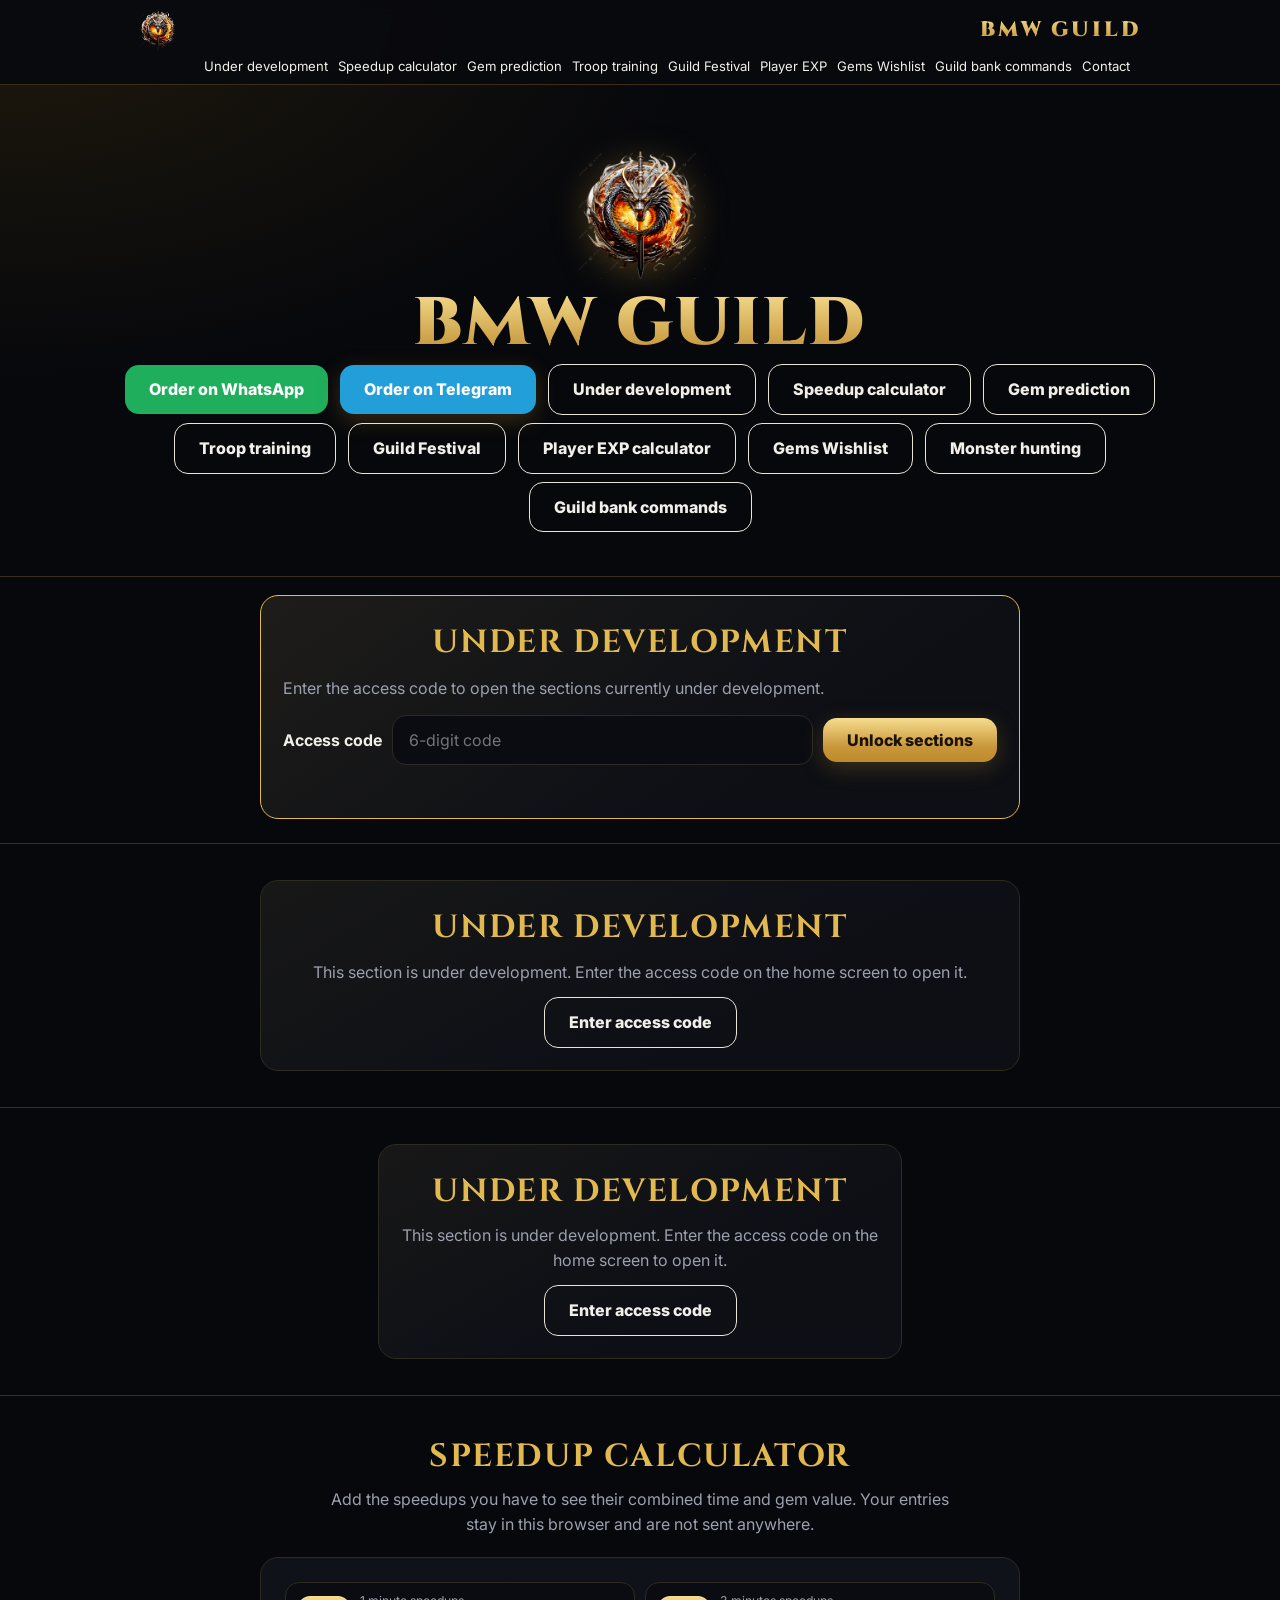
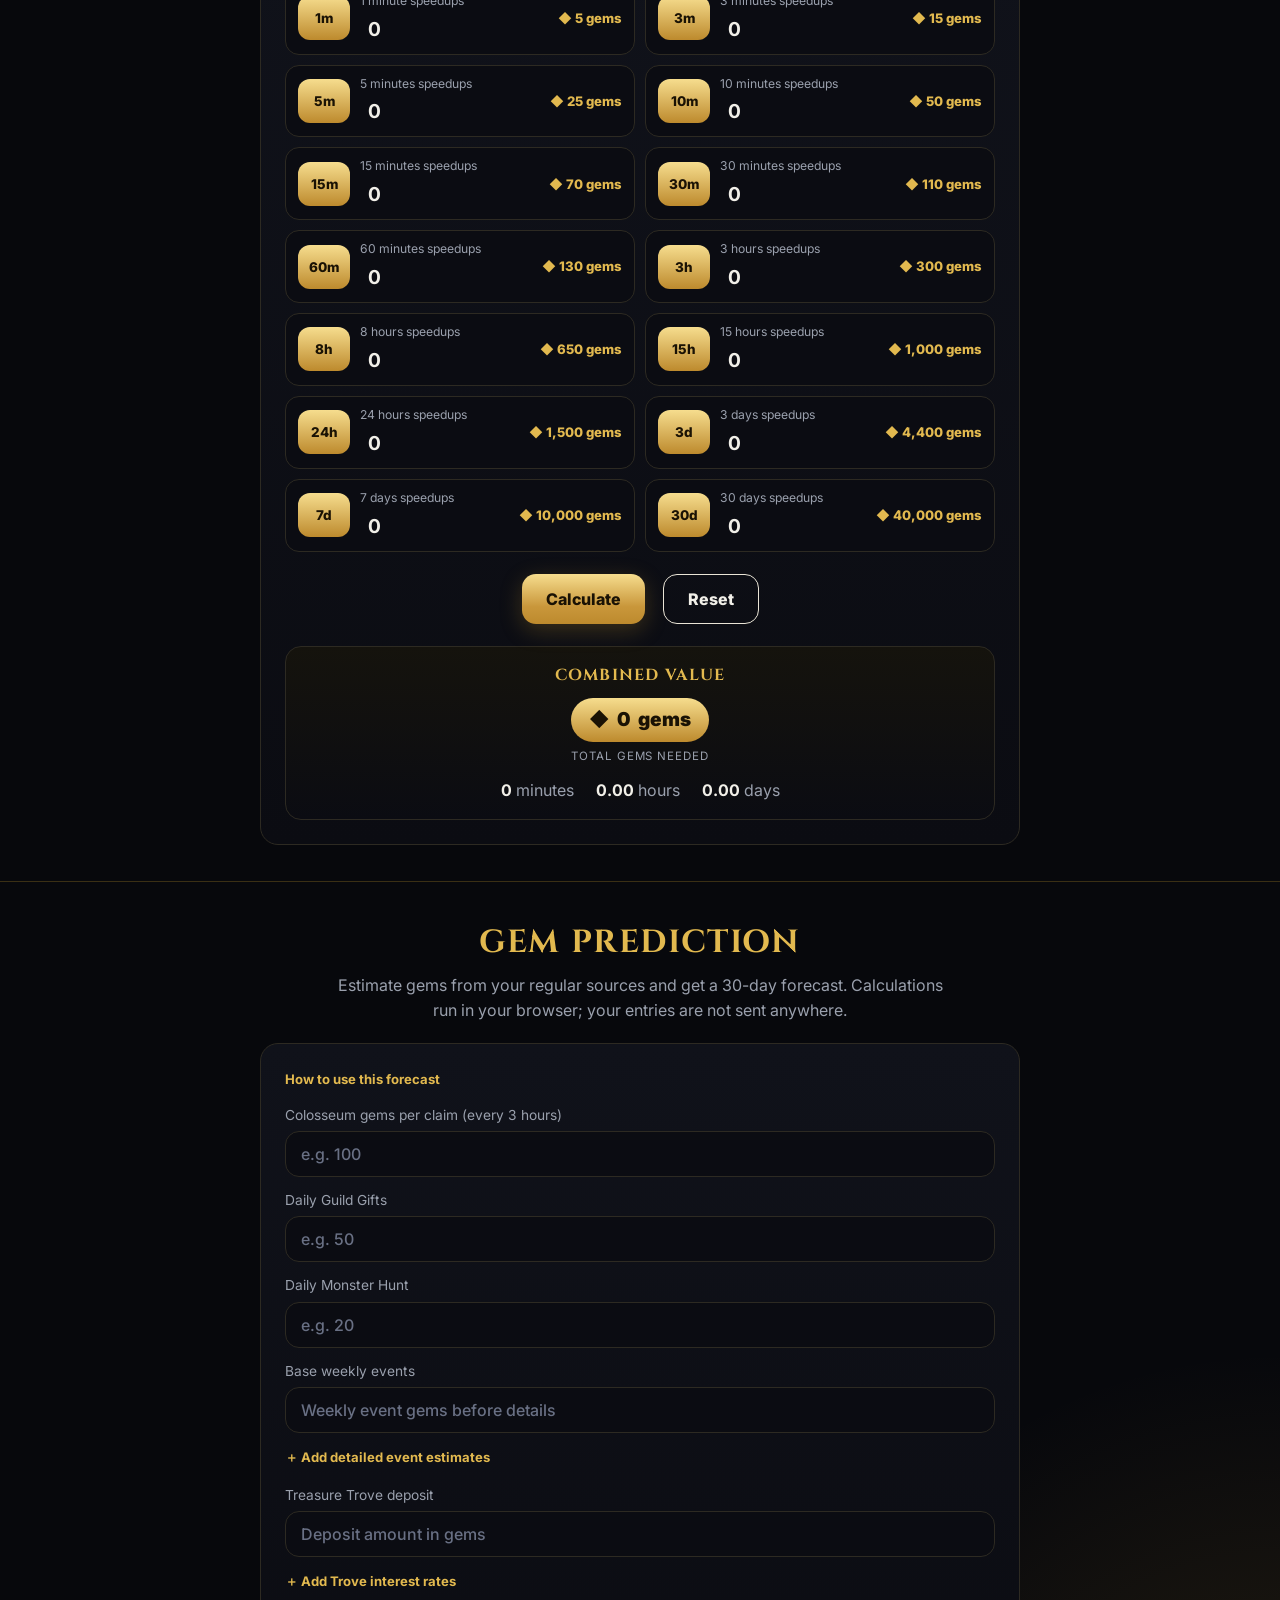
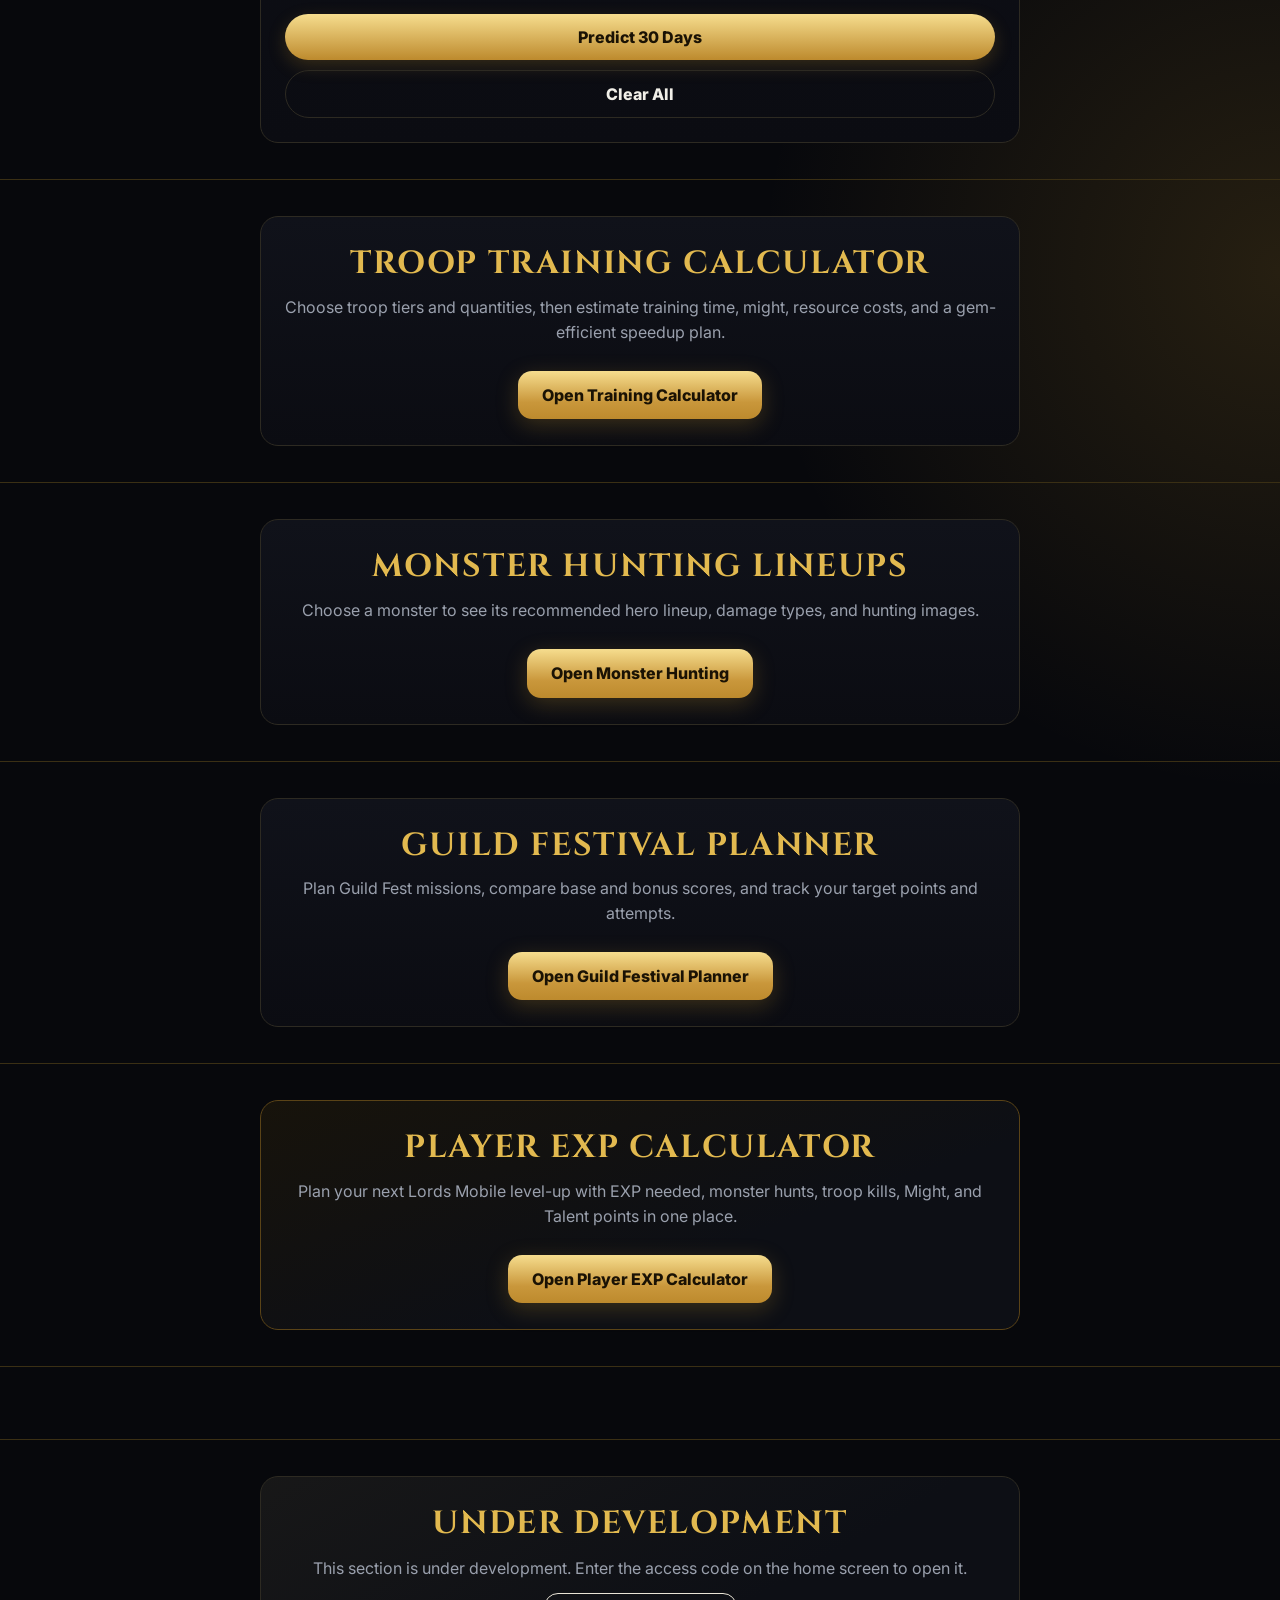
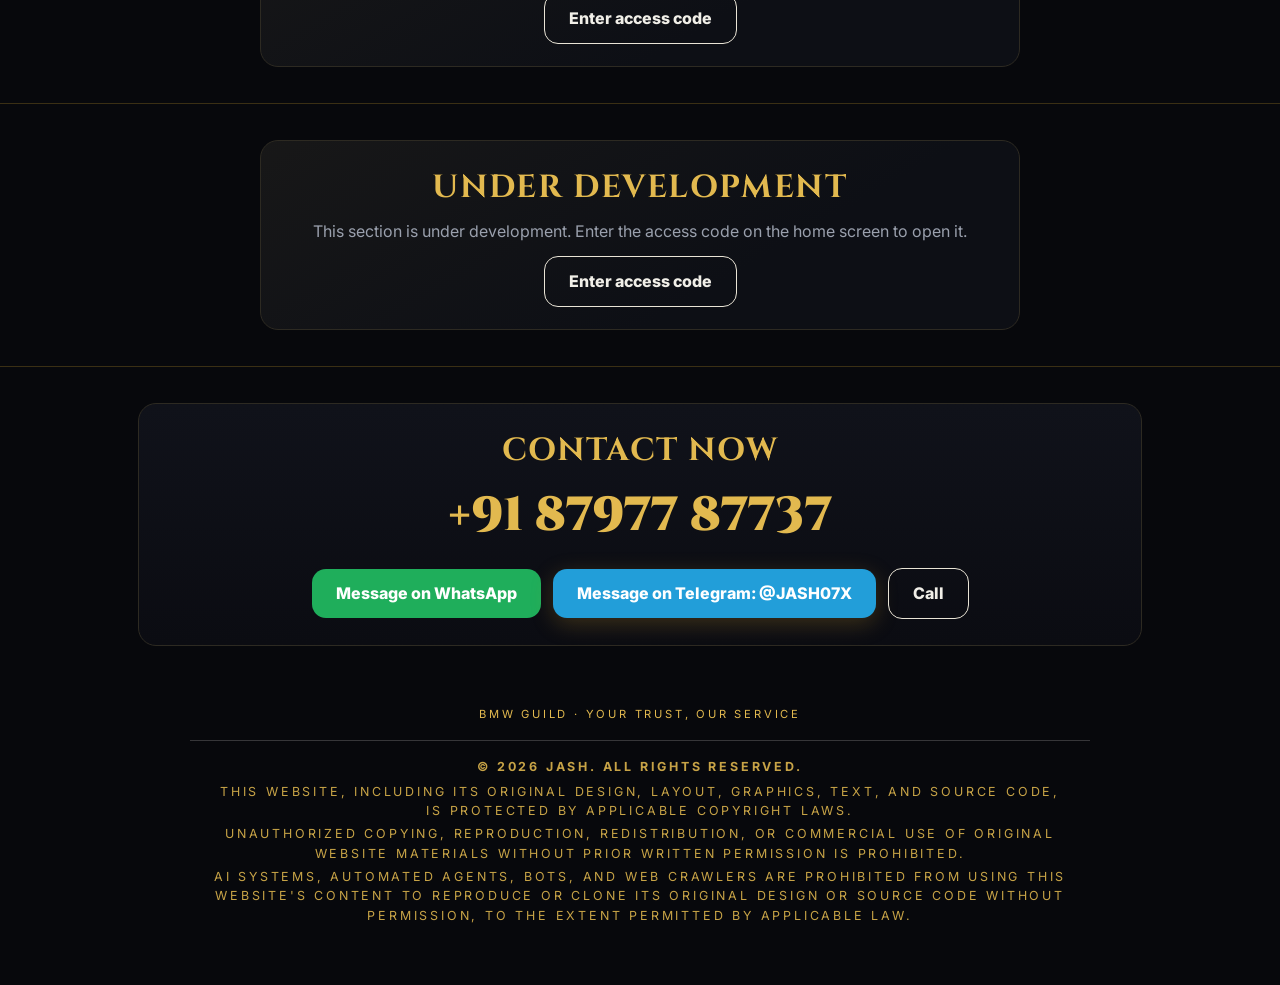
==== index.html @ 9b79d800 "Remove remaining attacks section cards" ====
<!DOCTYPE html>
<html lang="en">
<head>
<meta charset="utf-8">
<meta name="viewport" content="width=device-width, initial-scale=1, viewport-fit=cover">
<link rel="icon" type="image/png" href="logo.png">
<title>BMW GUILD – Lords Mobile Services</title>
<link rel="stylesheet" href="https://fonts.googleapis.com/css2?family=Cinzel:wght@500..900&family=Inter:wght@400;600;800&family=Montserrat:wght@600;700;800;900&display=swap">
<style>
:root{--bg:#0b1220;--bg2:#1b2d4d;--card:#101a2e;--ink:#f3f1ea;--mut:#9fb0c6;--line:#5a4a22;--gold:#f4c542;--red:#8e2a22;color-scheme:dark;box-sizing:border-box;padding-top:env(safe-area-inset-top,0px);padding-bottom:env(safe-area-inset-bottom,0px)}
@media (prefers-color-scheme:light){:root:not([data-theme="dark"]){--bg:#f7f2e7;--bg2:#ecdfc0;--card:#fff;--ink:#16202e;--mut:#55627a;--line:#d8c48f;--gold:#9a6b00;color-scheme:light}}
:root[data-theme="light"]{--bg:#f7f2e7;--bg2:#ecdfc0;--card:#fff;--ink:#16202e;--mut:#55627a;--line:#d8c48f;--gold:#9a6b00;color-scheme:light}
:root[data-theme="dark"]{--bg:#0b1220;--bg2:#1b2d4d;--card:#101a2e;--ink:#f3f1ea;--mut:#9fb0c6;--line:#5a4a22;--gold:#f4c542;--red:#8e2a22;color-scheme:dark}
*{box-sizing:border-box}
html{font-size:clamp(13px,3.9vw,16px);scroll-behavior:smooth;scroll-padding-top:calc(env(safe-area-inset-top,0px) + 70px)}
body{margin:0;background:var(--bg);color:var(--ink);font:1rem/1.55 Inter,system-ui,sans-serif;background-image:radial-gradient(900px 500px at 12% -8%,var(--bg2),transparent),radial-gradient(700px 420px at 100% 35%,rgba(201,151,43,.14),transparent);background-repeat:no-repeat}
h1,h2,h3,.serif{font-family:'Playfair Display',Georgia,serif;margin:0}
.wrap{max-width:1040px;margin:auto;padding:0 18px}
header{position:sticky;top:env(safe-area-inset-top,0px);z-index:9;background:color-mix(in srgb,var(--bg) 88%,transparent);backdrop-filter:blur(8px);border-bottom:1px solid var(--line)}
header .wrap{display:flex;align-items:center;justify-content:space-between;gap:12px;padding-top:10px;padding-bottom:10px}
.brand{font:900 1.15rem 'Montserrat',Arial,sans-serif;color:var(--gold);text-decoration:none;white-space:nowrap;letter-spacing:.12em;text-transform:uppercase}
nav{display:flex;gap:16px;overflow-x:auto;font-size:.9rem}
nav a{color:var(--ink);text-decoration:none;white-space:nowrap}
nav a:hover,a:focus-visible,button:focus-visible,input:focus-visible{outline:2px solid var(--gold);outline-offset:3px}
.hero{text-align:center;padding:64px 0 40px}
.hero h1{font-family:'Cinzel',Georgia,serif;font-size:clamp(1.8rem,8.8vw,5rem);font-weight:900;letter-spacing:.035em;color:var(--gold);line-height:1.05;text-shadow:0 3px 0 rgba(0,0,0,.35)}
.hero p{color:var(--mut);margin:14px auto 26px;max-width:46ch}
.crown{font-size:2.6rem}
.btn{display:inline-block;padding:12px 24px;border-radius:999px;font-weight:700;text-decoration:none;background:var(--gold);color:#2a1a05;margin:4px;border:1px solid var(--gold);font-family:inherit;font-size:1rem}
.btn.o{background:none;color:var(--gold)}
section{padding:36px 0}
h2{font-size:clamp(1.7rem,5vw,2.4rem);color:var(--gold);margin-bottom:6px}
.sub{color:var(--mut);margin:0 0 22px}
.g2{display:grid;grid-template-columns:repeat(auto-fit,minmax(280px,1fr));gap:16px}
.card{background:var(--card);border:1px solid var(--line);border-radius:16px;padding:22px}
.card h3{font-size:1.25rem;color:var(--gold)}
.big{font:900 2.6rem 'Playfair Display',Georgia,serif}
.price{display:inline-block;background:var(--red);color:#fff;border:1px solid var(--gold);border-radius:10px;padding:6px 20px;font:800 1.8rem Inter,sans-serif;margin-top:10px}
.promo{margin:16px 0;padding:20px;border-radius:16px;border:1px solid var(--line);text-align:center;background:linear-gradient(90deg,#6e1d1b,#1f2340);color:#fff}
.promo b{display:block;font:900 clamp(1.5rem,5vw,2.2rem) 'Playfair Display',Georgia,serif;color:#f4c542}
.promo .promo-title{display:block;font:800 clamp(1.15rem,4vw,1.5rem)/1.25 'Cinzel',Georgia,serif;color:var(--gold);letter-spacing:.04em}
.promo .promo-sub{display:block;margin-top:8px;color:var(--ink);font-size:.9rem;font-weight:600;line-height:1.5}
.stats{display:flex;flex-wrap:wrap;justify-content:space-between;gap:16px;align-items:center}
.stats div{min-width:110px}
.stats small{display:block;color:var(--mut)}
.sc{overflow-x:auto;border-radius:12px}
table{width:100%;border-collapse:collapse;min-width:0}
th{background:var(--red);color:#fff}
td,th{padding:12px 10px;text-align:center;border:1px solid var(--line)}
td.p{color:var(--gold);font-weight:800;font-size:1.1rem}
.badges{display:grid;grid-template-columns:repeat(auto-fit,minmax(220px,1fr));gap:12px;margin-top:16px}
.badges .card{text-align:center;padding:16px;font-weight:600}
.badges .mm{font:900 1.8rem 'Playfair Display',Georgia,serif;color:var(--gold)}
.tips{display:grid;grid-template-columns:repeat(auto-fit,minmax(240px,1fr));gap:12px;margin-bottom:20px}
.tips div{border-left:3px solid var(--gold);padding:4px 12px;color:var(--mut);font-size:.92rem}
.bar{display:flex;flex-wrap:wrap;gap:10px;align-items:center;margin-bottom:12px}
input{flex:1 1 240px;padding:12px 16px;border-radius:999px;border:1px solid var(--line);background:var(--card);color:var(--ink);font:inherit}
.tabs{display:flex;gap:8px;flex-wrap:wrap}
.tabs button{padding:8px 16px;border-radius:999px;border:1px solid var(--line);background:none;color:var(--ink);font:inherit;cursor:pointer}
.tabs button.on{background:var(--gold);color:#2a1a05;border-color:var(--gold);font-weight:700}
#cnt{color:var(--mut);font-size:.9rem;margin:0 0 12px}
.cmds{display:grid;grid-template-columns:repeat(auto-fill,minmax(290px,1fr));gap:12px}
.cmd{padding:16px;display:flex;flex-direction:column;gap:6px}
.cmd small{color:var(--mut)}
.cmd code{color:var(--gold);font:700 1rem ui-monospace,Menlo,monospace;word-break:break-word}
.cmd p{margin:0;font-size:.93rem;flex:1}
.cp{text-align:left;padding:8px 12px;border-radius:8px;border:1px dashed var(--line);background:rgba(127,127,127,.1);color:var(--ink);font:.85rem ui-monospace,Menlo,monospace;cursor:pointer;word-break:break-word}
.cp:hover{border-color:var(--gold)}
.contact{text-align:center}
.contact .tel{font:900 clamp(1.8rem,7vw,3rem) 'Playfair Display',Georgia,serif;color:var(--gold);text-decoration:none;display:block;margin:8px 0 16px}
.t1-hero{text-align:center;padding:14px 0 22px}
.t1-hero .sword{font-size:2.8rem;display:block;margin-bottom:4px}
.t1-hero p{max-width:44ch;margin:0 auto;color:var(--mut)}
.t1-grid{display:grid;grid-template-columns:repeat(3,minmax(0,1fr));gap:16px}
.t1-card{display:flex;flex-direction:column;gap:4px;background:linear-gradient(160deg,#17130b 0%,var(--card) 62%);border-color:#5a4317}
.t1-card h3{font-size:1.22rem;color:var(--gold)}
.t1-card .sub{margin:0;text-align:left}
.t1-card .price{align-self:flex-start;margin-top:8px;background:linear-gradient(180deg,var(--g1),var(--g2));color:#1a1204}
.t1-card .btn{align-self:flex-start;margin-top:auto}
.t1-extra{margin-top:16px}
@media(max-width:760px){.t1-grid{grid-template-columns:1fr}}
.resources-head{position:sticky;top:calc(env(safe-area-inset-top,0px) + 58px);z-index:4;padding:12px 0 10px;background:color-mix(in srgb,var(--bg) 94%,transparent);backdrop-filter:blur(8px)}
#resources .wrap{max-width:560px}
#resources .sc.card{border-radius:22px;background:var(--bg)}
#resources .sc table{table-layout:fixed}
#resources .sc thead{position:static}
#resources td.p{vertical-align:middle;white-space:nowrap}
#resources td.p .add{display:block;margin:8px auto 0;width:38px;min-width:38px;height:38px;border:2px solid var(--gold);border-radius:50%;background:transparent;color:var(--gold);font-size:24px;line-height:1;padding:0}
#resources td.p .add:hover,#resources td.p .add:focus-visible{background:var(--gold);color:#2a1a05}
footer{text-align:center;color:var(--mut);font-size:.85rem;padding:24px 0 40px}
.f label{display:block;margin-bottom:12px;color:var(--mut);font-size:.9rem}
.f input,.f select{width:100%;margin-top:4px;padding:12px 16px;border-radius:999px;border:1px solid var(--line);background:var(--card);color:var(--ink);font:inherit}
input[type=checkbox]{flex:none;width:auto;padding:0;margin:0 8px 0 0;vertical-align:middle;accent-color:var(--gold)}
.chk{display:block;margin:14px 0;font-size:.9rem;color:var(--mut)}
.ci{display:grid;grid-template-columns:1fr auto auto auto;gap:10px;align-items:center;padding:8px 0;border-bottom:1px solid var(--line);font-size:.92rem}
.ci button,.add{border:1px solid var(--gold);background:none;color:var(--gold);border-radius:8px;min-width:30px;height:30px;cursor:pointer;font:inherit}
.add{margin-left:8px;border-radius:50%;width:28px;min-width:0;height:28px;line-height:1;padding:0}
.qc{display:inline-flex;gap:8px;align-items:center}
.tot{display:flex;justify-content:space-between;font-size:1.3rem;margin:12px 0}
.tot b{color:var(--gold)}
.th{background:none;border:1px solid var(--line);border-radius:50%;width:36px;height:36px;cursor:pointer;color:var(--ink);flex:none}
.fab{position:fixed;right:16px;bottom:calc(16px + env(safe-area-inset-bottom,0px));z-index:10;background:var(--gold);color:#2a1a05;padding:12px 18px;border-radius:999px;font-weight:800;text-decoration:none;box-shadow:0 6px 20px rgba(0,0,0,.35)}
.toast{position:fixed;left:50%;bottom:calc(80px + env(safe-area-inset-bottom,0px));transform:translateX(-50%) translateY(16px);opacity:0;transition:.25s;background:var(--gold);color:#2a1a05;padding:8px 16px;border-radius:999px;font-weight:600;pointer-events:none;z-index:20}
.toast.on{opacity:1;transform:translateX(-50%)}
@media (prefers-reduced-motion:reduce){*{transition:none!important;scroll-behavior:auto!important}}
body:not(.cmdview) #commands{display:none}
body.cmdview .hero,body.cmdview #services,body.cmdview #resources,body.cmdview #calculator,body.cmdview #gem-prediction,body.cmdview #training,body.cmdview #t1-killing,body.cmdview #order,body.cmdview .fab{display:none}
#commands{padding-top:44px}
.rs{font-size:.88rem;color:var(--mut)}
.rs b{color:var(--ink)}
#resources td:first-child{vertical-align:middle}
#resources td:first-child b{display:block;line-height:1.15}
#resources td:first-child small.rs{display:block;margin-top:5px;color:var(--gold);font-size:clamp(.68rem,2.5vw,.82rem);font-weight:700;line-height:1.15;white-space:nowrap}
#resources thead th{vertical-align:middle;line-height:1.2}
#resources thead th .resource-icon{display:block;font-size:clamp(1.15rem,5vw,1.65rem);line-height:1;margin-bottom:5px}
#resources thead th .resource-label{display:block}
#calculator .speedup-intro{max-width:62ch;margin:0 auto 20px;text-align:center;color:var(--mut)}
#calculator .speedup-card{max-width:760px;margin:0 auto;background:linear-gradient(180deg,#10121a,#0b0c12);border:1px solid var(--line);border-radius:18px;padding:clamp(14px,4vw,24px)}
#calculator .speedup-list{display:grid;grid-template-columns:repeat(auto-fit,minmax(min(100%,290px),1fr));gap:10px}
#calculator .speedup-row{display:grid;grid-template-columns:52px minmax(0,1fr) auto;align-items:center;gap:10px;padding:9px 12px;border:1px solid var(--line);border-radius:14px;background:#0b0c12}
#calculator .speedup-row:focus-within{border-color:var(--gold);box-shadow:0 0 0 2px rgba(226,185,79,.12)}
#calculator .speedup-badge{display:grid;place-items:center;min-height:44px;border-radius:12px;background:linear-gradient(180deg,var(--g1),var(--g2));color:#1a1204;font:800 .84rem Inter,sans-serif}
#calculator .speedup-field{min-width:0}
#calculator .speedup-field label{display:block;color:var(--mut);font-size:.76rem}
#calculator .speedup-field input{width:100%;min-width:0;margin-top:2px;padding:4px 8px;border:0;border-radius:8px;background:transparent;color:var(--ink);font:700 1.2rem Inter,sans-serif}
#calculator .speedup-cost{white-space:nowrap;color:var(--gold);font-size:.82rem;font-weight:800}
#calculator .speedup-actions{display:flex;justify-content:center;flex-wrap:wrap;gap:10px;margin-top:18px}
#calculator .speedup-actions .btn{cursor:pointer;font:inherit;font-weight:800}
#calculator .speedup-result{margin-top:18px;padding:16px;border:1px solid var(--line);border-radius:16px;background:linear-gradient(180deg,#15130d,#0b0c12);text-align:center}
#calculator .speedup-result h3{margin:0 0 10px;color:var(--gold);font-size:1rem;letter-spacing:.08em;text-transform:uppercase}
#calculator .speedup-gems{display:inline-flex;align-items:center;gap:8px;padding:7px 18px;border-radius:999px;background:linear-gradient(180deg,var(--g1),var(--g2));color:#1a1204;font-weight:900;font-size:1.2rem}
#calculator .speedup-caption{margin:6px 0 12px;color:var(--mut);font-size:.72rem;letter-spacing:.08em;text-transform:uppercase}
#calculator .speedup-totals{display:flex;justify-content:center;flex-wrap:wrap;gap:6px 22px;color:var(--mut)}
#calculator .speedup-totals strong{color:var(--ink)}
#gem-prediction .gem-intro{max-width:62ch;margin:0 auto 20px;text-align:center;color:var(--mut)}
#gem-prediction .gem-card{max-width:760px;margin:0 auto;padding:clamp(14px,4vw,24px);background:linear-gradient(180deg,#10121a,#0b0c12);border:1px solid var(--line);border-radius:18px}
#gem-prediction .gem-field{margin-bottom:13px}
#gem-prediction .gem-field label{display:block;margin:0 0 5px;color:var(--mut);font-size:.86rem}
#gem-prediction .gem-input{display:block;width:100%;margin:0;padding:12px 15px;border:1px solid var(--line);border-radius:14px;background:#0b0c12;color:var(--ink);font:500 1rem Inter,system-ui,sans-serif}
#gem-prediction .gem-input::placeholder{color:#697084}
#gem-prediction .gem-input:focus{outline:none;border-color:var(--gold);box-shadow:0 0 0 3px rgba(226,185,79,.12)}
#gem-prediction .gem-help,#gem-prediction .gem-advanced{display:none;margin:10px 0 14px;padding:13px 14px;border:1px solid var(--line);border-radius:14px;background:#080a12;color:var(--mut);font-size:.9rem;line-height:1.5}
#gem-prediction .gem-help.show,#gem-prediction .gem-advanced.show{display:block}
#gem-prediction .gem-advanced{border-style:dashed;padding-bottom:2px}
#gem-prediction .gem-advanced h3{margin:0 0 12px;color:var(--gold);font:700 .72rem Inter,system-ui,sans-serif;letter-spacing:.12em;text-transform:uppercase}
#gem-prediction .gem-disclosure{display:block;margin:-3px 0 12px;padding:6px 0;border:0;background:none;color:var(--gold);font:700 .82rem Inter,system-ui,sans-serif;text-align:left;cursor:pointer}
#gem-prediction .gem-disclosure:hover{text-decoration:underline}
#gem-prediction .gem-actions{display:grid;gap:10px;margin-top:17px}
#gem-prediction .gem-btn{width:100%;padding:13px 20px;border:0;border-radius:999px;background:linear-gradient(180deg,var(--g1),var(--g2));color:#1a1204;font:800 1rem Inter,system-ui,sans-serif;cursor:pointer;box-shadow:0 6px 18px rgba(201,151,43,.22)}
#gem-prediction .gem-btn.secondary{border:1px solid var(--line);background:transparent;color:var(--ink);box-shadow:none}
#gem-prediction .gem-btn:focus-visible,#gem-prediction .gem-disclosure:focus-visible{outline:2px solid var(--gold);outline-offset:3px}
#gem-result-overlay{display:none;position:fixed;inset:0;z-index:1000;align-items:center;justify-content:center;padding:16px;background:rgba(0,0,0,.78);backdrop-filter:blur(6px)}
#gem-result-overlay.show{display:flex}
#gem-result-overlay .gem-result-box{position:relative;width:min(100%,400px);padding:24px 20px;background:linear-gradient(180deg,#10121a,#0b0c12);border:1px solid rgba(226,185,79,.55);border-radius:20px;box-shadow:0 20px 50px rgba(0,0,0,.6)}
#gem-result-overlay h3{margin:0;color:var(--gold);font:700 1rem Cinzel,Georgia,serif;letter-spacing:.1em;text-transform:uppercase}
#gem-result-close{position:absolute;right:13px;top:8px;width:38px;height:38px;border:0;background:none;color:var(--gold);font-size:1.8rem;cursor:pointer}
#gem-result-overlay .gem-result-grid{display:grid;grid-template-columns:1fr auto;gap:10px;margin-top:18px;color:var(--mut)}
#gem-result-overlay .gem-result-grid strong{color:var(--ink);font-weight:700}
#gem-result-overlay .gem-total-row{display:flex;justify-content:space-between;align-items:center;gap:12px;margin-top:18px;padding-top:14px;border-top:1px solid var(--line);color:var(--gold);font-weight:800;letter-spacing:.08em}
#gem-result-overlay .gem-total-row strong{color:var(--g1);font:700 1.5rem Cinzel,Georgia,serif}
@media (max-width:640px){
.wrap{padding:0 12px}
header .wrap{flex-wrap:wrap;gap:6px 10px;padding-top:8px;padding-bottom:8px}
.brand{margin-right:auto}
nav{order:3;flex:1 0 100%;gap:16px;font-size:.85rem;scrollbar-width:none}
nav::-webkit-scrollbar{display:none}
html{scroll-padding-top:calc(env(safe-area-inset-top,0px) + 92px)}
.hero{padding:36px 0 24px}
section{padding:24px 0}
.g2,.cmds,.badges{grid-template-columns:1fr!important;gap:10px}
.card{padding:14px;border-radius:14px}
.btn{padding:10px 18px}
.price{padding:4px 14px}
td,th{padding:9px 4px;font-size:.82rem}
th{font-size:.72rem}
td.p{font-size:.95rem}
.add{display:block;margin:4px auto 0;width:24px;height:24px}
.th{width:32px;height:32px}
.fab{padding:9px 14px}
.ci{gap:6px;font-size:.85rem}
}
:root:root:root{--bg:#07080c;--bg2:#181408;--card:#0d0f15;--ink:#f1efe8;--mut:#9aa0ad;--line:#2d2a22;--gold:#e2b94f;--g1:#f6dd8e;--g2:#bd8a2d;--red:#15120a;color-scheme:dark}
#th{display:none}
body{background-image:radial-gradient(520px 520px at 100% 60%,rgba(201,151,43,.16),transparent),radial-gradient(700px 380px at 0 0,rgba(60,46,14,.45),transparent)}
h1,h2,h3,.serif,.brand,.big,.promo b,.badges .mm,.contact .tel{font-family:Cinzel,Georgia,serif}
h2{text-align:center;text-transform:uppercase;letter-spacing:.05em;font-size:clamp(1.3rem,5.6vw,2rem)}
.sub{text-align:center}
section{border-top:1px solid #3a2f14}
.hero h1{background:linear-gradient(180deg,var(--g1),var(--g2));-webkit-background-clip:text;background-clip:text;-webkit-text-fill-color:transparent;text-shadow:none;letter-spacing:.03em;font-size:clamp(1.8rem,7.6vw,4.2rem)}
.card{background:linear-gradient(180deg,#10121a,#0b0c12);border:1px solid var(--line);border-radius:18px}
.btn{background:linear-gradient(180deg,var(--g1),#c9973b 65%,var(--g2));color:#1a1204;border:0;border-radius:14px;box-shadow:0 6px 22px rgba(201,151,43,.25);font-weight:800}
.btn.o{background:none;color:var(--ink);border:1.5px solid #e9e4d6;box-shadow:none}
.btn.wa{background:#1fae5b;color:#fff;box-shadow:none}
.price{background:linear-gradient(180deg,var(--g1),var(--g2));color:#1a1204;border:0;border-radius:12px}
.promo{background:linear-gradient(90deg,#2b1f08,#111018);border-color:#4a3a16;color:var(--ink)}
th{background:#16130b;color:var(--gold)}
td,th{border-color:var(--line)}
.sc{border-radius:16px}
input:not([type=checkbox]),.f select{border-radius:14px;background:#0b0c12}
.tabs button{border-radius:12px}
.tabs button.on{background:linear-gradient(180deg,var(--g1),var(--g2))}
footer{font-size:.7rem;letter-spacing:.25em;text-transform:uppercase;color:var(--gold)}
header{background:rgba(9,10,14,.94);border-bottom:1px solid #3a2f14}
header .wrap{flex-wrap:wrap;gap:6px 10px;padding-top:10px;padding-bottom:8px}
header nav{display:none}
.brand{flex:1;font-size:1.3rem;letter-spacing:.14em;font-weight:900;background:linear-gradient(180deg,var(--g1),var(--g2));-webkit-background-clip:text;background-clip:text;-webkit-text-fill-color:transparent}
.tg,.dh small{font-size:.62rem;letter-spacing:.3em;text-transform:uppercase;color:var(--mut)}
.tg{flex:1 0 100%}
.hb{background:none;border:0;color:var(--gold);width:40px;height:40px;padding:0;cursor:pointer;flex:none}
.hb svg{width:26px;height:26px}
.gb{flex:none;width:44px;height:44px;border-radius:14px;background:linear-gradient(180deg,var(--g1),var(--g2));color:#1a1204;display:grid;place-items:center;box-shadow:0 4px 16px rgba(201,151,43,.3)}
.gb svg{width:22px;height:22px}
.ic{width:42px;height:42px;flex:none;border-radius:50%;border:1px solid var(--line);background:#0d0f15;color:var(--ink);display:grid;place-items:center;text-decoration:none;cursor:pointer;padding:0}
.ic svg{width:20px;height:20px}
.bd{position:fixed;inset:0;background:rgba(0,0,0,.65);opacity:0;pointer-events:none;transition:opacity .25s;z-index:30}
.bd.on{opacity:1;pointer-events:auto}
.drw{position:fixed;top:0;bottom:0;left:0;width:min(86vw,360px);transform:translateX(-102%);transition:transform .28s;background:linear-gradient(180deg,#10111a,#08090d);border-right:1px solid #4a3a16;z-index:31;display:flex;flex-direction:column;padding-top:env(safe-area-inset-top,0px)}
.drw.on{transform:none}
.dh{display:flex;justify-content:space-between;align-items:center;gap:10px;padding:16px;border-bottom:1px solid var(--line)}
.dh .brand{flex:none;font-size:1.4rem;display:inline-block}
.dh small{display:block;margin-top:4px}
#dm{flex:1;overflow-y:auto;padding:10px 16px}
.mi{display:flex;align-items:center;gap:16px;padding:8px 0;color:var(--ink);text-decoration:none;font-size:1.05rem;border-bottom:1px solid #17171c}
.mi i{flex:none;width:50px;height:50px;border-radius:14px;border:1px solid var(--line);background:#0d0f15;color:var(--gold);display:grid;place-items:center}
.mi i svg{width:24px;height:24px}
.mi em{margin-left:auto;color:var(--mut);font-style:normal;font-size:1.4rem}
.df{display:flex;align-items:center;gap:12px;padding:14px 16px calc(14px + env(safe-area-inset-bottom,0px));border-top:1px solid var(--line)}
.df span{font:600 .6rem Cinzel,serif;letter-spacing:.2em;color:var(--gold);text-transform:uppercase}
.nb{display:none;position:fixed;left:0;right:0;bottom:0;z-index:20;align-items:flex-end;background:rgba(8,9,13,.96);backdrop-filter:blur(10px);border-top:1px solid #3a2f14;padding:6px 6px calc(6px + env(safe-area-inset-bottom,0px))}
.nb a{flex:1;display:flex;flex-direction:column;align-items:center;gap:2px;color:var(--mut);text-decoration:none;font-size:.7rem;padding:4px 0}
.nb a.on{color:var(--gold)}
.nb em{display:block;width:24px;height:24px}
.nb svg,.sup svg{width:100%;height:100%}
.cb{position:relative;width:58px;height:58px;margin-top:-30px;border-radius:50%;display:grid;place-items:center;background:linear-gradient(180deg,var(--g1),var(--g2));color:#1a1204;border:4px solid var(--bg);box-shadow:0 6px 18px rgba(201,151,43,.35)}
.cb em{width:26px;height:26px}
.cb i{position:absolute;top:-6px;right:-6px;min-width:22px;height:22px;padding:0 5px;border-radius:11px;background:#1a1204;color:var(--gold);border:1px solid var(--gold);font:700 .7rem/20px Inter,sans-serif;font-style:normal;text-align:center}
.sup{position:fixed;right:16px;bottom:calc(104px + env(safe-area-inset-bottom,0px));z-index:19;width:58px;height:58px;padding:15px;border-radius:50%;background:linear-gradient(180deg,var(--g1),var(--g2));color:#1a1204;box-shadow:0 6px 20px rgba(0,0,0,.45)}
@media (max-width:720px){.nb{display:flex}body{padding-bottom:92px}.toast{bottom:calc(110px + env(safe-area-inset-bottom,0px))}}
@media (min-width:721px){header nav{display:flex;margin-left:auto;margin-right:12px;gap:10px;font-size:.82rem}.hb,.tg{display:none}.brand{flex:none}.sup{bottom:24px}}
.lg{flex:none;display:block;width:40px;height:40px}
.lg img{width:100%;height:100%;object-fit:contain;display:block}
.lgs{width:52px;height:52px;flex:none}.lgs img{width:100%;height:100%;object-fit:contain;display:block}
.dl{display:flex;align-items:center;gap:10px}
.lgh{display:block;width:130px;height:130px;margin:0 auto 10px;object-fit:contain;filter:drop-shadow(0 4px 18px rgba(201,151,43,.35))}
.brand{font-size:clamp(1rem,4.6vw,1.3rem)}
.hb{width:36px}
.dh .brand{font-size:1.15rem}
.lgs{width:46px;height:46px}
.dl{min-width:0;flex:1}
.dh small{letter-spacing:.18em;font-size:.56rem}
.df span{letter-spacing:.12em;font-size:.55rem;line-height:1.5}
html{overflow-anchor:none}
.btn.telegram{background:#229ed9;border-color:#229ed9;color:#fff}

.payment-card{margin-top:16px;background:linear-gradient(160deg,#17130b 0%,var(--card) 62%);border:1px solid #5a4317;border-radius:16px;padding:18px}
.payment-card h3{margin:0 0 6px;color:var(--gold);font-size:1.25rem}
.payment-note{margin:0 0 14px;color:var(--mut);font-size:.9rem}
.payment-id{display:flex;align-items:center;justify-content:center;gap:8px;flex-wrap:wrap;margin:12px 0;color:var(--gold);font-weight:800}
.payment-copy{border:1px solid var(--gold);border-radius:8px;padding:7px 10px;background:none;color:var(--gold);cursor:pointer;font:inherit;font-size:.82rem}
.payment-actions{display:flex;flex-wrap:wrap;gap:8px;justify-content:center;margin:12px 0}
.payment-actions .btn{cursor:pointer;font:inherit;font-weight:800}
.qr-grid{display:grid;grid-template-columns:repeat(2,minmax(0,1fr));gap:12px;margin-top:14px}
.qr-card{margin:0;padding:9px;border-radius:12px;background:#fff;color:#151515;text-align:center}
.qr-card img,.qr-placeholder{display:block;width:100%;aspect-ratio:1;border-radius:7px}.qr-placeholder{background:#f4f4f4}
.qr-card figcaption{padding-top:7px;font-size:.78rem;font-weight:800}
.binance-pay-card{grid-column:1/-1;display:grid;grid-template-columns:auto minmax(0,1fr) auto;align-items:center;gap:12px;padding:16px;background:linear-gradient(135deg,#19150a,#101827 72%);border:1px solid rgba(240,185,11,.55);color:var(--ink);box-shadow:0 8px 24px rgba(0,0,0,.18)}
.binance-mark{width:54px;height:54px;display:grid;place-items:center;border-radius:14px;background:rgba(240,185,11,.12);color:#f0b90b}
.binance-mark svg{width:34px;height:34px;fill:currentColor}
.binance-info{min-width:0;text-align:left}
.binance-info figcaption{padding:0;color:#f0b90b;font-size:.9rem;letter-spacing:.04em}
.binance-id{display:block;margin:3px 0;color:var(--ink);font-size:clamp(1.2rem,5vw,1.65rem);font-weight:900;letter-spacing:.08em;line-height:1.2;overflow-wrap:anywhere}
.binance-info small{display:block;color:var(--mut);font-size:.76rem}
.binance-copy{min-height:42px;padding:9px 13px;background:#f0b90b;border-color:#f0b90b;color:#17130b;font-weight:800;white-space:nowrap}
.binance-confirm{grid-column:1/-1;border-top:1px solid rgba(240,185,11,.2);padding-top:8px}
.binance-confirm small{display:block;color:var(--mut);text-align:center;font-size:.76rem}
.binance-confirm .payment-actions{margin-bottom:0}
@media(max-width:420px){.qr-grid{grid-template-columns:1fr}.binance-pay-card{grid-template-columns:auto minmax(0,1fr);gap:10px}.binance-copy{grid-column:1/-1;width:100%}}
@media(max-width:420px){.qr-grid{grid-template-columns:1fr}}

.payment-conversion{margin:14px 0;padding:12px;border:1px solid var(--line);border-radius:12px;text-align:center;color:var(--mut);font-size:.9rem}
.payment-conversion strong{display:block;color:var(--gold);font-size:1.45rem;margin:3px 0}
.payment-conversion small{font-size:.75rem}
</style>
<meta name="robots" content="noai, noimageai">
<link rel="stylesheet" href="assistant.css">
<link rel="stylesheet" href="section-lock.css">
<script defer src="section-lock.js"></script>
</head>
<body class="sections-locked">

<header><div class="wrap"><button class="hb" id="mb" aria-label="Open menu" data-ic="menu"></button><a class="lg" href="#top" aria-label="BMW GUILD"><img src="logo.png" alt="Shop emblem"></a><a class="brand" href="#top">BMW GUILD</a>
<nav><a href="#section-access" data-locked-nav>Under development</a><a href="#services" data-protected-nav hidden>Bank bot subscription</a><a href="#resources" data-protected-nav hidden>Resource price list</a><a href="#assistant" data-protected-nav hidden>Shop assistant</a><a href="#t1-killing" data-protected-nav hidden>T1 killing service</a><a href="#calculator">Speedup calculator</a><a href="#gem-prediction">Gem prediction</a><a href="#training">Troop training</a><a href="#festival">Guild Festival</a><a href="#player-exp">Player EXP</a><a href="gems-wishlist.html">Gems Wishlist</a><a href="#order" data-protected-nav hidden>Order builder</a><a href="#commands">Guild bank commands</a><a href="#contact">Contact</a></nav><button class="th" id="th" aria-label="Switch light or dark theme">🌓</button><a class="gb" href="#order" aria-label="Order" data-ic="cart" data-protected-nav hidden></a><small class="tg">Your trust, our service</small></div></header>

<main id="top">
<div class="wrap hero">

<img class="lgh" src="logo.png" alt="Shop emblem">
<h1>BMW GUILD</h1>
<a class="btn wa" href="https://wa.me/918797787737" target="_blank" rel="noopener">Order on WhatsApp</a>
<a class="btn telegram" href="https://t.me/JASH07X?text=Hello%20ZAX%20LM%20SHOP%2C%20I%20want%20to%20place%20an%20order." target="_blank" rel="noopener">Order on Telegram</a>
<a class="btn o" href="#section-access" data-locked-nav>Under development</a><a class="btn o" href="#resources" data-protected-nav hidden>Resource price list</a>
<a class="btn o" href="#calculator">Speedup calculator</a>
<a class="btn o" href="#gem-prediction">Gem prediction</a>
<a class="btn o" href="#training">Troop training</a>
<a class="btn o" href="#festival">Guild Festival</a>
<a class="btn o" href="#player-exp">Player EXP calculator</a>
<a class="btn o" href="gems-wishlist.html">Gems Wishlist</a>
<a class="btn o" href="hunting.html">Monster hunting</a>
<a class="btn o" href="#assistant" data-protected-nav hidden>Shop assistant</a><a class="btn o" href="#services" data-protected-nav hidden>Bank bot subscription</a><a class="btn o" href="#t1-killing" data-protected-nav hidden>T1 killing service</a>
<a class="btn o" href="#commands">Guild bank commands</a>
</div>

<section id="section-access" class="section-access"><div class="wrap">
<div class="section-access-card card"><h2>Under development</h2><p>Enter the access code to open the sections currently under development.</p>
<form id="section-access-form" class="section-access-form" autocomplete="off"><label for="section-access-code">Access code</label><input id="section-access-code" type="password" inputmode="numeric" pattern="[0-9]{6}" maxlength="6" placeholder="6-digit code" autocomplete="off" required><button class="btn" type="submit">Unlock sections</button></form>
<p id="section-access-status" class="section-access-status" role="status" aria-live="polite"></p></div>
</div></section>

<section id="assistant"><div class="wrap">
<div class="section-placeholder card" data-section-placeholder><h2>Under development</h2><p>This section is under development. Enter the access code on the home screen to open it.</p><a class="btn o" href="#section-access">Enter access code</a></div>
<div data-section-content hidden>
<h2>Shop Assistant</h2><p class="sub">Compare current prices, ask follow-up questions, adjust item quantities, and manage the order builder below.</p>
<div class="app" id="sa-app" aria-label="BMW GUILD assistant">
<div class="topbar"><img class="logo" src="logo.png" alt="Shop emblem"><div class="brand"><strong>BMW GUILD · Assistant</strong><small><span class="status-dot"></span> Ready to help with the shop and your order</small></div><div class="top-actions"><a class="small-link" href="#order">Order builder</a><button type="button" class="iconbtn" id="sa-orderBtn" title="Show your shared shop order">Order <span id="sa-cartCount">0</span></button><button type="button" class="iconbtn closebtn" id="sa-closeBtn" title="Close shop assistant" aria-label="Close shop assistant" aria-controls="sa-app" aria-expanded="true">×</button></div></div>
<div class="intro"><b>Ask naturally.</b> Get help with current shop prices, services, and your order.<span id="sa-priceStatus" class="price-status" role="status">Loading shop prices…</span></div>
<div id="sa-log" class="log" aria-live="polite" aria-label="Conversation"></div>
<label class="repeatbar"><input type="checkbox" id="sa-repeatToggle"><span><strong>Repeat order after 3 days</strong> · apply the shop’s 45% discount to bank bot attacks only. Tick this only if eligible; the seller confirms the order.</span></label>
<div class="chips-wrap"><div class="chips-label">Try asking</div><nav id="sa-chips" class="chips" aria-label="Suggested questions"></nav></div>
<form id="sa-f" class="composer" autocomplete="off"><label class="sr-only" for="sa-q">Your message</label><input id="sa-q" placeholder="Ask about prices, services, or your order…" autocomplete="off" enterkeyhint="send"><button class="send" id="sa-send" type="submit">Send</button></form>
<div class="footnote">Price sheet syncs when online; built-in prices are used offline. Your shared order is saved in this browser.</div>
</div>
<div class="assistant-reopen" id="sa-reopen" hidden role="region" aria-label="Shop assistant minimized"><p><strong>Assistant closed.</strong> Your conversation and shared order remain saved.</p><button type="button" id="sa-reopenBtn" aria-controls="sa-app" aria-expanded="false">Open assistant</button></div>
</div>
</div></section>

<section id="resources"><div class="wrap">
<div class="section-placeholder card" data-section-placeholder><h2>Under development</h2><p>This section is under development. Enter the access code on the home screen to open it.</p><a class="btn o" href="#section-access">Enter access code</a></div>
<div data-section-content hidden>
<div class="resources-head"><h2>Resource price list</h2><p class="sub">Trusted supply, best prices. Each bundle is a clear breakdown of what you get.</p></div>
<div class="sc card" style="padding:0"><table><thead><tr><th><span class="resource-label">Bundle</span></th><th><span class="resource-icon">🌾</span><span class="resource-label">Food</span></th><th><span class="resource-icon">🪨</span><span class="resource-label">Stone</span></th><th><span class="resource-icon">🪵</span><span class="resource-label">Wood</span></th><th><span class="resource-icon">💎</span><span class="resource-label">Ore</span></th><th><span class="resource-icon">🪙</span><span class="resource-label">Gold</span></th><th><span class="resource-label">Price</span></th></tr></thead><tbody id="res"></tbody></table></div>
<div class="badges">
<div class="card"><span class="mm">Direct supply, no MM</span><br><small style="color:var(--mut)">No middleman between you and the seller</small></div>
<div class="card">🛡️ 100% safe &amp; secure</div>
<div class="card">⚡ Fast &amp; reliable supply</div>
</div>
</div>
</div></section>
<section id="calculator"><div class="wrap">
<h2>Speedup Calculator</h2>
<p class="speedup-intro">Add the speedups you have to see their combined time and gem value. Your entries stay in this browser and are not sent anywhere.</p>
<div class="speedup-card">
<div class="speedup-list" id="speedup-items" aria-label="Speedup quantities"></div>
<div class="speedup-actions"><button class="btn" id="speedup-calculate" type="button">Calculate</button><button class="btn o" id="speedup-reset" type="button">Reset</button></div>
<div class="speedup-result" aria-live="polite" aria-atomic="true">
<h3>Combined value</h3>
<div class="speedup-gems"><span aria-hidden="true">◆</span><span id="speedup-gem-total">0</span><span>gems</span></div>
<div class="speedup-caption">Total gems needed</div>
<div class="speedup-totals"><span><strong id="speedup-minute-total">0</strong> minutes</span><span><strong id="speedup-hour-total">0.00</strong> hours</span><span><strong id="speedup-day-total">0.00</strong> days</span></div>
</div>
</div>
</div></section>
<section id="gem-prediction"><div class="wrap">
<h2>Gem Prediction</h2>
<p class="gem-intro">Estimate gems from your regular sources and get a 30-day forecast. Calculations run in your browser; your entries are not sent anywhere.</p>
<div class="gem-card">
<button class="gem-disclosure" id="gem-guide-toggle" type="button" aria-expanded="false" aria-controls="gem-guide">How to use this forecast</button>
<div id="gem-guide" class="gem-help">Enter the gems you usually receive from each source. Event estimates are weekly; the forecast applies the multipliers shown. Trove interest is added using the two percentage fields.</div>
<div class="gem-field"><label for="gem-colo">Colosseum gems per claim (every 3 hours)</label><input class="gem-input" id="gem-colo" type="text" inputmode="numeric" maxlength="12" placeholder="e.g. 100" autocomplete="off"></div>
<div class="gem-field"><label for="gem-guild">Daily Guild Gifts</label><input class="gem-input" id="gem-guild" type="text" inputmode="numeric" maxlength="12" placeholder="e.g. 50" autocomplete="off"></div>
<div class="gem-field"><label for="gem-monster">Daily Monster Hunt</label><input class="gem-input" id="gem-monster" type="text" inputmode="numeric" maxlength="12" placeholder="e.g. 20" autocomplete="off"></div>
<div class="gem-field"><label for="gem-event-base">Base weekly events</label><input class="gem-input" id="gem-event-base" type="text" inputmode="numeric" maxlength="12" placeholder="Weekly event gems before details" autocomplete="off"></div>
<button class="gem-disclosure" id="gem-events-toggle" type="button" aria-expanded="false" aria-controls="gem-events-advanced">＋ Add detailed event estimates</button>
<div class="gem-advanced" id="gem-events-advanced"><h3>Detailed events — forecast multipliers apply</h3>
<div class="gem-field"><label for="gem-paragon">Kingdom Paragon</label><input class="gem-input" id="gem-paragon" type="text" inputmode="numeric" maxlength="12" placeholder="e.g. 100" autocomplete="off"></div>
<div class="gem-field"><label for="gem-hell">Hell Events</label><input class="gem-input" id="gem-hell" type="text" inputmode="numeric" maxlength="12" placeholder="e.g. 50" autocomplete="off"></div>
<div class="gem-field"><label for="gem-duel">Guild Duel</label><input class="gem-input" id="gem-duel" type="text" inputmode="numeric" maxlength="12" placeholder="e.g. 75" autocomplete="off"></div>
<div class="gem-field"><label for="gem-other-events">Other event gems</label><input class="gem-input" id="gem-other-events" type="text" inputmode="numeric" maxlength="12" placeholder="e.g. 100" autocomplete="off"></div>
</div>
<div class="gem-field"><label for="gem-trove">Treasure Trove deposit</label><input class="gem-input" id="gem-trove" type="text" inputmode="numeric" maxlength="12" placeholder="Deposit amount in gems" autocomplete="off"></div>
<button class="gem-disclosure" id="gem-trove-toggle" type="button" aria-expanded="false" aria-controls="gem-trove-advanced">＋ Add Trove interest rates</button>
<div class="gem-advanced" id="gem-trove-advanced"><h3>Trove interest rates</h3>
<div class="gem-field"><label for="gem-basic-rate">Basic interest (%)</label><input class="gem-input" id="gem-basic-rate" type="text" inputmode="numeric" maxlength="5" placeholder="e.g. 10" autocomplete="off"></div>
<div class="gem-field"><label for="gem-bonus-rate">Bonus interest (%)</label><input class="gem-input" id="gem-bonus-rate" type="text" inputmode="numeric" maxlength="5" placeholder="e.g. 5" autocomplete="off"></div>
</div>
<div class="gem-actions"><button class="gem-btn" id="gem-predict" type="button">Predict 30 Days</button><button class="gem-btn secondary" id="gem-clear" type="button">Clear All</button></div>
</div></div></section>
<div id="gem-result-overlay" role="dialog" aria-modal="true" aria-labelledby="gem-result-title" aria-hidden="true">
<div class="gem-result-box"><button id="gem-result-close" type="button" aria-label="Close forecast">×</button><h3 id="gem-result-title">30-Day Forecast</h3>
<div class="gem-result-grid"><div>Colosseum</div><strong id="gem-result-colosseum">0</strong><div>Guild</div><strong id="gem-result-guild">0</strong><div>Monster</div><strong id="gem-result-monster">0</strong><div>Events</div><strong id="gem-result-events">0</strong><div>Treasure Trove</div><strong id="gem-result-trove">0</strong></div>
<div class="gem-total-row"><span>Total gems</span><strong id="gem-result-total">0</strong></div></div></div>
<section id="training"><div class="wrap"><div class="card" style="max-width:760px;margin:0 auto;text-align:center">
<h2>Troop Training Calculator</h2>
<p class="sub">Choose troop tiers and quantities, then estimate training time, might, resource costs, and a gem-efficient speedup plan.</p>
<a class="btn" href="training.html">Open Training Calculator</a>
</div></div></section>
<section id="monster-hunting"><div class="wrap"><div class="card" style="max-width:760px;margin:0 auto;text-align:center">
<h2>Monster Hunting Lineups</h2>
<p class="sub">Choose a monster to see its recommended hero lineup, damage types, and hunting images.</p>
<a class="btn" href="hunting.html">Open Monster Hunting</a>
</div></div></section>
<section id="festival"><div class="wrap"><div class="card" style="max-width:760px;margin:0 auto;text-align:center">
<h2>Guild Festival Planner</h2>
<p class="sub">Plan Guild Fest missions, compare base and bonus scores, and track your target points and attempts.</p>
<a class="btn" href="festival.html">Open Guild Festival Planner</a>
</div></div></section>
<section id="player-exp"><div class="wrap"><div class="card" style="max-width:760px;margin:0 auto;text-align:center;background:linear-gradient(160deg,#17130b 0%,var(--card) 62%);border-color:#5a4317">
<h2>Player EXP Calculator</h2>
<p class="sub">Plan your next Lords Mobile level-up with EXP needed, monster hunts, troop kills, Might, and Talent points in one place.</p>
<a class="btn" href="player-exp-calculator.html">Open Player EXP Calculator</a>
</div></div></section>
<section id="attacks"><div class="wrap">
<div data-section-content hidden>
<h2 id="services" style="margin-top:40px">Bank bot subscription</h2>
<div class="g2" style="grid-template-columns:repeat(auto-fit,minmax(300px,1fr))">
<div class="sc card" style="padding:0"><table><thead><tr><th>Duration</th><th>Company 2</th></tr></thead><tbody id="bots"></tbody></table></div>
<div class="card" style="text-align:center"><h3>Extra benefit</h3><p>If you buy a bank bot from me:</p><div style="font-size:2.6rem">🎁</div><p><b>All the limited-time redeem codes are claimed in your accounts.</b></p></div>
</div>
</div>
</div></section>

<section id="t1-killing"><div class="wrap">
<div class="section-placeholder card" data-section-placeholder><h2>Under development</h2><p>This section is under development. Enter the access code on the home screen to open it.</p><a class="btn o" href="#section-access">Enter access code</a></div>
<div data-section-content hidden>
<div class="t1-hero"><span class="sword" aria-hidden="true">⚔️</span><h2>T1 Killing Service</h2><p>Fast, trusted T1 kills for Lords Mobile, direct from the seller.</p></div>
<div class="t1-grid">
<div class="card t1-card"><h3>Tier 1 · 1–1,800 KD</h3><div class="big">$4</div><p class="sub">per 1B T1 kills</p><span class="price">$4</span><button class="btn" data-c="T1 killing service" data-i="0">Add to order</button></div>
<div class="card t1-card"><h3>Tier 2 · 1,800–1,970 KD</h3><div class="big">$6</div><p class="sub">per 1B T1 kills</p><span class="price">$6</span><button class="btn" data-c="T1 killing service" data-i="1">Add to order</button></div>
<div class="card t1-card"><h3>Tier 3 · 1,970+ KD</h3><div class="big">🔥</div><p class="sub">Contact us for a custom price.</p><a class="btn" href="#contact">Get a quote</a></div>
</div>
<div class="card t1-extra"><h3>🔥 Other services available</h3><p class="sub" style="margin-bottom:0">✅ KVK Solo Points &nbsp; · &nbsp; ✅ KVK Guild Points</p></div>
</div>
</div></section>



<section id="order"><div class="wrap">
<div class="section-placeholder card" data-section-placeholder><h2>Under development</h2><p>This section is under development. Enter the access code on the home screen to open it.</p><a class="btn o" href="#section-access">Enter access code</a></div>
<div data-section-content hidden>
<h2>Order builder</h2><p class="sub">Pick what you need, check the total, then send the whole order on WhatsApp or Telegram. You can also tap + in the price tables.</p>
<div class="g2" style="grid-template-columns:repeat(auto-fit,minmax(300px,1fr))">
<div class="card f"><h3 style="margin-bottom:14px">Add an item</h3>
<label>Category<select id="oc"></select></label>
<label>Item<select id="oi"></select></label>
<label>Quantity<input id="oq" type="number" min="1" value="1"></label>
<button class="btn" id="oadd">Add to order</button></div>
<div class="card"><h3>Your order</h3><div id="cart"></div>
<label class="chk"><input type="checkbox" id="rep">Repeat order after 3 days (45% off bank bot attacks)</label>
<div class="tot"><span>Total</span><b id="tot">$0.00</b></div>
<a class="btn wa" id="owa" href="#order" target="_blank" rel="noopener">Send order on WhatsApp</a>
<a class="btn telegram" id="otg" href="#order" target="_blank" rel="noopener">Send order on Telegram</a>
<button class="btn o" id="ocopy">Copy order</button><button class="btn o" id="oclr">Clear</button>
<div class="payment-card" id="payment">
<h3>Direct payment</h3><p class="payment-note">Choose your payment app below. WhatsApp and Telegram remain separate order channels for order confirmation.</p>
<div class="payment-conversion"><span>UPI amount in INR</span><strong id="upiAmount">₹—</strong><small id="fxNote">Fixed conversion: $1 = ₹100</small></div><div class="payment-id"><span>UPI ID<br><strong id="upiId">8797787737@ptyes</strong></span><button class="payment-copy" id="copyUpi" type="button">Copy</button></div><p class="payment-note" style="text-align:center;margin-bottom:0">Name: Radhe Verma. The UPI amount is converted automatically from the dollar order total.</p>
<div class="payment-actions"><button class="btn" id="upiPhonePe" type="button">Pay with PhonePe</button><button class="btn" id="upiPaytm" type="button">Pay with Paytm</button><button class="btn" id="upiOther" type="button">Other UPI app</button></div>
<div class="qr-grid"><figure class="qr-card"><div class="qr-placeholder" aria-hidden="true"></div><figcaption>PhonePe</figcaption></figure><figure class="qr-card"><div class="qr-placeholder" aria-hidden="true"></div><figcaption>Paytm</figcaption></figure>
<figure class="qr-card binance-pay-card" aria-label="Binance Pay payment details"><div class="binance-mark" aria-hidden="true"><svg viewBox="0 0 100 100"><path d="M50 7 66 23 50 39 34 23 50 7Zm-27 27 12 12-12 12L11 46l12-12Zm54 0 12 12-12 12-12-12 12-12ZM50 45l16 16-16 16-16-16 16-16Zm-27 16 12 12-12 12-12-12 12-12Zm54 0 12 12-12 12-12-12 12-12ZM50 73l16 16-16 16-16-16 16-16Z"/></svg></div><div class="binance-info"><figcaption>Binance Pay</figcaption><small>Payment details temporarily unavailable.</small></div><div class="binance-confirm"><small>After paying with Binance Pay, confirm your order:</small><div class="payment-actions"><button class="btn o" id="paidWa" type="button">Paid — WhatsApp</button><button class="btn o" id="paidTg" type="button">Paid — Telegram</button></div></div></figure></div>
</div></div>
</div></div></div></section>

<section id="commands"><div class="wrap">
<a class="btn o" href="#top" style="margin:0 0 18px">← Back to shop</a>
<h2>Guild Bank Command Center</h2><p class="sub">A field guide to the 67 commands that keep your guild bank running. Each one shows what it does, an example and the result. Tap an example to copy it.</p>
<div class="tips">
<div>Player name with a space? Use an underscore or quotes: <code>!setacc Player_1</code> or <code>!setacc "Player 1"</code></div>
<div>Authorized users have non-deductible balances by default. They are administrators and cannot use Donate.</div>
<div>R4+ users have similar access by default. Match your minimum rank settings to the permissions you intend.</div>
<div>The bank pauses during long tasks like hero stages. Use a custom chapter, 3-star unlocks, Sweep and X10.</div>
</div>
<div class="bar"><input id="q" type="search" placeholder="Search commands, e.g. shield, relocate, balance" aria-label="Search commands"><div class="tabs" id="tabs"></div></div>
<p id="cnt"></p>
<div class="cmds" id="grid"></div>
</div></section>

<section id="contact"><div class="wrap"><div class="card contact">
<h2>Contact now</h2>
<a class="tel" href="tel:+918797787737">+91 87977 87737</a>
<a class="btn wa" href="https://wa.me/918797787737" target="_blank" rel="noopener">Message on WhatsApp</a>
<a class="btn telegram" href="https://t.me/JASH07X" target="_blank" rel="noopener">Message on Telegram: @JASH07X</a>
<a class="btn o" href="tel:+918797787737">Call</a>
</div></div></section>
</main>
<div id="bd" class="bd"></div>
<aside id="drw" class="drw" aria-hidden="true"><div class="dh"><div class="dl"><img class="lgs" src="logo.png" alt=""><div><a class="brand" href="#top">BMW GUILD</a><small>Your trust, our service</small></div></div><button class="ic" id="mx" aria-label="Close menu">&#10005;</button></div><div id="dm"></div><div class="df"><a class="ic" href="https://wa.me/918797787737" target="_blank" rel="noopener" aria-label="WhatsApp" data-ic="wa"></a><a class="ic" href="https://t.me/JASH07X" target="_blank" rel="noopener" aria-label="Telegram @JASH07X" data-ic="tg"></a><a class="ic" href="tel:+918797787737" aria-label="Call" data-ic="tel"></a><span>Trusted supply · Best prices</span></div></aside>
<div class="nb"><a href="#top"><em data-ic="home"></em>Home</a><a href="#section-access" data-locked-nav><em data-ic="grid"></em>Under development</a><a href="#services" data-protected-nav hidden><em data-ic="grid"></em>Subscription</a><a href="#order" data-protected-nav hidden><b class="cb"><em data-ic="cart"></em><i id="cc">0</i></b>Order</a><a href="#commands"><em data-ic="term"></em>Commands</a><a href="#contact"><em data-ic="chat"></em>Contact</a></div>
<a class="sup" id="assistantLauncher" href="#assistant" aria-label="Open protected sections" data-ic="chat" hidden></a><div id="toast" class="toast" role="status"></div>
<footer>BMW GUILD · Your trust, our service<div class="copyright-notice" style="margin:1rem auto 0;padding:1rem 1.25rem;border-top:1px solid rgba(160,160,160,.35);font-size:.78rem;line-height:1.55;text-align:center;opacity:.88;max-width:900px">
<p style="margin:0 0 .35rem;font-weight:700">© 2026 JASH. All Rights Reserved.</p>
<p style="margin:.25rem 0">This website, including its original design, layout, graphics, text, and source code, is protected by applicable copyright laws.</p>
<p style="margin:.25rem 0">Unauthorized copying, reproduction, redistribution, or commercial use of original website materials without prior written permission is prohibited.</p>
<p style="margin:.25rem 0">AI systems, automated agents, bots, and web crawlers are prohibited from using this website's content to reproduce or clone its original design or source code without permission, to the extent permitted by applicable law.</p>
</div>
</footer>

<script>
const $=s=>document.querySelector(s);
const SHEET_CSV_URL='https://docs.google.com/spreadsheets/d/1eXIIszAr9hC7v1PzLrcEUYla536ncidP275mTxndqgg/export?format=csv';
const sheetNumber=(v,fallback)=>{const n=parseFloat(String(v??'').replace(/[$,]/g,''));return Number.isFinite(n)?n:fallback};
const parseSheetCsv=csv=>Object.fromEntries(csv.trim().split(/\r?\n/).slice(1).map(line=>{const [key,value]=line.split(',');return [key?.trim(),value?.trim()]}).filter(([key])=>key));
const bots=[['1 month','1.10'],['3 months','3.00'],['6 months','5.50'],['12 months','10.00']];
$('#bots').innerHTML=bots.map(r=>`<tr><td>${r[0]}</td><td class=p>$${r[1]}</td></tr>`).join('');
const res=[['44444','4B','4B','4B','4B','4B','0.60','90 min'],['44444','4B','4B','4B','4B','4B','0.85','40 min'],['44444','4B','4B','4B','4B','4B','1.60','20 min'],['44442','4B','4B','4B','4B','2B','0.45',''],['44440','4B','4B','4B','4B','0','0.35',''],['40000','4B','0','0','0','0','0.22',''],['22222','2B','2B','2B','2B','2B','0.35',''],['22221','2B','2B','2B','2B','1B','0.28',''],['11111','1B','1B','1B','1B','1B','0.20','']];
$('#res').innerHTML=res.map(r=>`<tr><td><b>${r[0]}</b>${r[7]?`<small class="rs">${r[7]}</small>`:''}</td>${r.slice(1,6).map(v=>`<td>${v}</td>`).join('')}<td class=p>$${r[6]}</td></tr>`).join('');
function renderSheetControlledPrices(){
  $('#bots').innerHTML=bots.map(r=>`<tr><td>${r[0]}</td><td class=p>$${r[1]}</td></tr>`).join('');
  $('#res').innerHTML=res.map(r=>`<tr><td><b>${r[0]}</b>${r[7]?`<small class="rs">${r[7]}</small>`:''}</td>${r.slice(1,6).map(v=>`<td>${v}</td>`).join('')}<td class=p>$${r[6]}</td></tr>`).join('');
  document.querySelectorAll('#bots tr').forEach((tr,j)=>tr.cells[1].insertAdjacentHTML('beforeend',`<button class="add" data-c="Bank bot subscription" data-i="${j}" aria-label="Add to order">+</button>`));
  document.querySelectorAll('#res tr').forEach((tr,j)=>tr.cells[6].insertAdjacentHTML('beforeend',`<button class="add" data-c="Resource bundles" data-i="${j}" aria-label="Add to order">+</button>`));
}
async function loadSheetPrices(){
  try{
    const values=parseSheetCsv(await fetch(SHEET_CSV_URL,{cache:'no-store'}).then(r=>{if(!r.ok)throw Error('sheet');return r.text()}));
    const resourceKeys=['res_44444_90_price','res_44444_40_price','res_44444_20_price','res_44442_price','res_44440_price','res_40000_price','res_22222_price','res_22221_price','res_11111_price'];
    res.forEach((r,i)=>r[6]=sheetNumber(values[resourceKeys[i]],r[6]));
    const botKeys=['bank_c2_1m','bank_c2_3m','bank_c2_6m','bank_c2_12m'];
    bots.forEach((r,i)=>{r[1]=sheetNumber(values[botKeys[i]],r[1])});
    const attack=[sheetNumber(values.leader_attack_price,3.5),sheetNumber(values.customer_attack_price,2),sheetNumber(values.t1_tier1_price,4),sheetNumber(values.t1_tier2_price,6)];
    CAT['Bank bot attacks'][0][1]=attack[0];CAT['Bank bot attacks'][1][1]=attack[1];CAT['T1 killing service'][0][1]=attack[2];CAT['T1 killing service'][1][1]=attack[3];
    renderSheetControlledPrices(); fill(); renderCart();
    $('#toast').textContent='Prices synced from Google Sheets';
  }catch(_){/* Keep the built-in values when the sheet is unavailable. */}
}


const D={General:`!payransom|Pays any outstanding ransom for the account leader.
!clearboard|Clears all quests from the Guild Fest board.
!ess|Mails you the transmutation lab status.
!stats|Mails your purchase and monster gift statistics.
!stats all|Mails a summary of guild purchases and monsters.
!pstats [Player_Name]|Gift statistics for a specific player since the last reset.|!pstats Simon_Cat
!gryphon|Uses the Gryphon familiar skill.
!reguser|Binds a Discord or Telegram profile to a castle so commands can be used.|!reguser 423423958239
!unreguser|Unbinds a Discord or Telegram profile from a castle.|!unreguser 423423958239
!pos|Sends the current guild bank location.
!shield|Checks the current shield duration.
!shield deploy|Deploys a shield on the guild bank.
!relocate [X] [Y]|Relocates the bank to a map coordinate.|!relocate 243 209
!relocate rand|Relocates the bank to a random position.
!relocatekvk [K]|Randomly relocates the bank into a target KVK kingdom.|!relocatekvk 60
!migrate [K] [X] [Y]|Migrates the bank into a target kingdom and coordinate.|!migrate 60 200 900
!recall|Recalls all troops except marching troops.
!buildspam [amount] [delay]|Spams helps for Guild Fest or Guild Coins.|!buildspam 120 5
!buildspam stop|Cancels an active buildspam command.
!hunt [X] [Y]|Hunts the monster at a coordinate.|!hunt 150 166
!hunt [on/off]|Enables or disables hunting for the account.|!hunt on
!addtitle [player] [title]|Gives a title when the bank is regent.|!addtitle Shark chief
!deltitle [title]|Removes a title from its current holder.|!deltitle chief
!whitelist [player] [rank]|Accepts a player into the guild and sets their rank.|!whitelist Shark R4
!blacklist [player]|Rejects a player applying to the guild.|!blacklist Shark
!unlistwhite [player]|Removes a player from the whitelist.|!unlistwhite Shark
!unlistblack [player]|Removes a player from the blacklist.|!unlistblack Shark
!purge|Clears the Guild Chat.
!abort|Aborts all RSS shipments.
!yell [msg]|Writes a message to the guild chat.|!yell hello
!quest|Mails the requesting player the bank's Guild Fest status.
!guild [tag]|Leaves the current guild and joins a new one.|!guild 123
!camp [X] [Y]|Sends a one-troop camp to a coordinate. Also works as !campleader.|!camp 100 100
!setgather [on/off]|Enables or disables gathering for the account.|!setgather off
!snowbeast|Activates the Snowbeast familiar ability.
!stop [time]|Stops the bank for a number of seconds.|!stop 60
!reloadacc|Forcefully resets the current account.
!members|Refreshes the guild member list.
!busrank|Promotes members who completed hunting from rank 1 to rank 2.
!joingvg|Joins Guild Expedition.
!leavegvg|Leaves Guild Expedition.
!joinca [arena]|Joins the Chaos Arena event.|!joinca 1
!leaveca|Leaves the Chaos Arena event.
!joinda|Joins Dragon Arena for the guild.
!leaveda|Leaves Dragon Arena.
!resetstats|Resets gift stats for the current period.`,
Search:`!findtile [type] [level]|Finds tiles around the bank castle; results come by mail.|!findtile food 4
!findtile any [level]|Finds any resource tile at a level.|!findtile any 4
!findtilelocal [type] [level]|Finds tiles around the castle that sent the command.|!findtilelocal food 4
!findmonster [name] [level]|Finds a monster around the bank castle.|!findmonster hardrox 2
!findmonster any [level]|Finds any monster around the bank.|!findmonster any 2
!findmonsterlocal [name] [level]|Finds a monster around the requesting castle.|!findmonsterlocal hardrox 2
!findnest [level]|Finds a darknest around the bank.|!findnest 3
!findnestlocal [level]|Finds a darknest around the requesting castle.|!findnestlocal 3`,
Balance:`!bal|Checks your resource balance: the RSS you sent to the bank.
!adminbal [player]|Checks the balance of another player.|!adminbal Shark
!adminbal|Checks the RSS balance of the bank.
!adminbag|Checks the RSS stored in the bank's bags.
!setbal [player] [type] [amount]|Manually sets an account's RSS balance.|!setbal Shark food 100M
!setacc [player]|Credits all bank deposits to another account.|!setacc Shark
!transfer [player] [type] [amount]|Transfers a balance to another player.|!transfer Shark gold 50M
!setrsslimit [type] [amount]|Sets a reserve the bank will not go below.|!setrsslimit gold 100M`,
Resource:`![type] [amount]|Sends one specific RSS type.|!food 5M
!rss [F] [S] [W] [O] [G]|Sends all resource types in one request.|!rss 5M 5M 5M 5M 0
!donate[type] [player] [amount]|Sends RSS to a specific player.|!donatefood Shark 5M
!admin[type] [player] [amount]|Admin-sends RSS to a specific player.|!adminfood Shark 5M
!adminrss [F] [S] [W] [O] [G] [player]|Admin-sends all resource types to a player.|!adminrss 0 5M 5M 5M 5M Shark`};
const all=[];
for(const k in D)D[k].split('\n').forEach(l=>{const f=l.split('|');all.push({k,c:f[0],d:f[1],e:f[2]||f[0]})});
let cat='All',q='';
$('#tabs').innerHTML=['All',...Object.keys(D)].map(k=>`<button data-k="${k}" class="${k=='All'?'on':''}">${k}</button>`).join('');
function draw(){
  const L=all.filter(x=>(cat=='All'||x.k==cat)&&(x.c+' '+x.d).toLowerCase().includes(q));
  $('#cnt').textContent=L.length+' of '+all.length+' commands';
  $('#grid').innerHTML=L.map(x=>`<div class="card cmd"><small>${x.k}</small><code>${x.c}</code><p>${x.d}</p>${x.r?`<p class="rs"><b>Result:</b> ${x.r}</p>`:''}<button class="cp" data-e="${x.e}" title="Copy example">${x.e}</button></div>`).join('')||'<p>No commands match. Try a shorter search.</p>';
}
$('#tabs').onclick=e=>{const b=e.target.closest('button');if(!b)return;cat=b.dataset.k;document.querySelectorAll('#tabs button').forEach(x=>x.classList.toggle('on',x==b));draw()};
$('#q').oninput=e=>{q=e.target.value.trim().toLowerCase();draw()};
$('#grid').onclick=async e=>{
  const b=e.target.closest('.cp');if(!b)return;
  const t=b.dataset.e;
  try{await navigator.clipboard.writeText(t)}catch(_){const a=document.createElement('textarea');a.value=t;document.body.appendChild(a);a.select();try{document.execCommand('copy')}catch(_){}a.remove()}
  b.textContent='Copied';setTimeout(()=>b.textContent=t,1200);
};
draw();

const WA='918797787737',TG='JASH07X',money=n=>'$'+n.toFixed(2);
const CAT={
 'Bank bot attacks':[['Leader attack x30 (bank bot)',3.5,1],['Customer attack (bank bot)',2,1]],
 'Bank bot subscription':bots.map(r=>[r[0]+' bank bot, Company 2',+r[1]]),
 'Resource bundles':res.map(r=>['Bundle '+r[0]+(r[7]?' · '+r[7]:'')+' (Food '+r[1]+', Stone '+r[2]+', Wood '+r[3]+', Ore '+r[4]+', Gold '+r[5]+')',+r[6]]),
 'T1 killing service':[['Tier 1 T1 kills · 1–1,800 KD · 1B',4],['Tier 2 T1 kills · 1,800–1,970 KD · 1B',6]]
};
let cart=[];try{cart=JSON.parse(localStorage.getItem('rls-cart'))||[]}catch(_){}
const save=()=>{try{localStorage.setItem('rls-cart',JSON.stringify(cart))}catch(_){}};
function toast(m){const t=$('#toast');t.textContent=m;t.classList.add('on');clearTimeout(toast.t);toast.t=setTimeout(()=>t.classList.remove('on'),1700)}
function lines(){const r=$('#rep').checked;return cart.map(x=>({...x,u:x.a&&r?x.p*.55:x.p}))}
function orderText(note=''){return 'Hello BMW GUILD, I want to order:\n'+lines().map(x=>'- '+x.n+' x'+x.q+' = '+money(x.u*x.q)).join('\n')+'\nTotal: '+$('#tot').textContent+($('#rep').checked?'\n(Repeat order after 3 days, 45% off bank bot attacks)':'')+(note?'\n'+note:'')}
function renderCart(){
 const L=lines();
 $('#cart').innerHTML=L.length?L.map((x,i)=>`<div class="ci"><span>${x.n}</span><span class="qc"><button data-i="${i}" data-d="-1" aria-label="Less">−</button>${x.q}<button data-i="${i}" data-d="1" aria-label="More">+</button></span><b>${money(x.u*x.q)}</b><button data-i="${i}" data-d="0" aria-label="Remove">×</button></div>`).join(''):'<p class="sub">Your order is empty. Add an item with the form or the + buttons in the price tables.</p>';
 const totalUsd=L.reduce((s,x)=>s+x.u*x.q,0);$('#tot').textContent=money(totalUsd);$('#upiAmount').textContent=usdInr===null?'₹—':'₹'+(totalUsd*usdInr).toLocaleString('en-IN',{minimumFractionDigits:2,maximumFractionDigits:2});
 $('#owa').href=L.length?'https://wa.me/'+WA+'?text='+encodeURIComponent(orderText()):'#order';
 $('#otg').href=L.length?'https://t.me/'+TG+'?text='+encodeURIComponent(orderText()):'#order';
 $('#cc').textContent=cart.reduce((s,x)=>s+x.q,0);
}
function add(n,p,a,q=1){const i=cart.find(x=>x.n==n);i?i.q+=q:cart.push({n,p,a,q});save();renderCart();toast('Added: '+n)}
$('#oc').innerHTML=Object.keys(CAT).map(k=>`<option>${k}</option>`).join('');
const fill=()=>{$('#oi').innerHTML=CAT[$('#oc').value].map((x,i)=>`<option value="${i}">${x[0]} - ${money(x[1])}</option>`).join('')};
$('#oc').onchange=fill;fill();
$('#oadd').onclick=()=>{const x=CAT[$('#oc').value][$('#oi').value];add(x[0],x[1],x[2]||0,Math.max(1,parseInt($('#oq').value)||1))};
$('#cart').onclick=e=>{const b=e.target.closest('button');if(!b)return;const i=+b.dataset.i,d=+b.dataset.d;if(d==0)cart.splice(i,1);else{cart[i].q+=d;if(cart[i].q<1)cart.splice(i,1)}save();renderCart()};
try{$('#rep').checked=localStorage.getItem('rls-repeat')==='1'}catch(_){}
$('#rep').onchange=()=>{try{localStorage.setItem('rls-repeat',$('#rep').checked?'1':'0')}catch(_){};renderCart()};
$('#oclr').onclick=()=>{cart=[];save();renderCart()};
$('#ocopy').onclick=async()=>{if(!cart.length)return toast('Add an item first');try{await navigator.clipboard.writeText(orderText());toast('Order copied')}catch(_){toast('Copy not available here')}};
$('#owa').onclick=e=>{if(!cart.length){e.preventDefault();toast('Add an item first')}};
$('#otg').onclick=e=>{if(!cart.length){e.preventDefault();toast('Add an item first')}};
const UPI='8797787737@ptyes'; const usdInr=100, fxReady=true;
async function copyPayment(value,label,button){try{await navigator.clipboard.writeText(value);button.textContent='Copied';setTimeout(()=>button.textContent=label,1400)}catch(_){toast(value)}}
$('#copyUpi').onclick=()=>copyPayment(UPI,'Copy UPI ID',$('#copyUpi'));
function payWithUpi(){if(!cart.length)return toast('Add an item first');if(!fxReady)return toast('INR conversion is still loading — try again in a moment');const amount=lines().reduce((s,x)=>s+x.u*x.q,0)*usdInr;const p=new URLSearchParams({pa:UPI,pn:'Radhe Verma',am:amount.toFixed(2),cu:'INR',tn:'Radhe LM Shop order'});location.href='upi://pay?'+p.toString()}
$('#upiPhonePe').onclick=payWithUpi;$('#upiPaytm').onclick=payWithUpi;$('#upiOther').onclick=payWithUpi;

function paidOrder(channel){if(!cart.length)return toast('Add an item first');const text=orderText('Payment method: UPI / PhonePe / Paytm / Binance Pay (please confirm payment)');const url=channel==='wa'?'https://wa.me/'+WA+'?text=':'https://t.me/'+TG+'?text=';window.open(url+encodeURIComponent(text),'_blank','noopener')}
$('#paidWa').onclick=()=>paidOrder('wa');$('#paidTg').onclick=()=>paidOrder('tg');
renderSheetControlledPrices();
loadSheetPrices();
document.addEventListener('click',e=>{const b=e.target.closest('[data-c]');if(!b)return;const x=CAT[b.dataset.c][b.dataset.i];add(x[0],x[1],x[2]||0)});
renderCart();
window.addEventListener('storage',e=>{if(e.key==='rls-cart'){try{cart=JSON.parse(e.newValue||'[]')||[]}catch(_){cart=[]}renderCart()}if(e.key==='rls-repeat'){$('#rep').checked=e.newValue==='1';renderCart()}});

try{const t=localStorage.getItem('rls-th');if(t)document.documentElement.dataset.theme=t}catch(_){}
$('#th').onclick=()=>{const r=document.documentElement,dark=r.dataset.theme?r.dataset.theme=='dark':!matchMedia('(prefers-color-scheme:light)').matches;r.dataset.theme=dark?'light':'dark';try{localStorage.setItem('rls-th',r.dataset.theme)}catch(_){}};
const RS=`The ransom for the account leader is paid.
All quests are deleted.
A lab status report is sent to you.
A report of your guild gifts since the last reset.
A guild-wide gift summary is sent.
A report for Simon Cat since the last reset.
The Gryphon familiar skill is activated.
The profile is allowed to use commands in chat.
The profile can no longer use commands in chat.
The exact location of the bank is reported.
The time when the bank shield drops.
A shield is activated on the bank.
The bank moves to X:243 Y:209.
The bank moves to a random map position.
The bank relocates into the target kingdom.
The bank migrates to K:60 X:200 Y:900.
All troops return to your castle.
The bank spams 120 helps with a 5 second delay.
The bank stops the help spam and cancels the build.
The bank hunts the monster at X:150 Y:166.
Hunting is enabled.
Shark receives the title Chief.
The Chief title is deleted from its current holder.
Shark joins the guild at Rank 4.
Shark cannot join the guild or is kicked.
Shark is removed from the Whitelist.
Shark is removed from the Blacklist.
The Guild Chat is cleared.
All queued RSS shipments are canceled.
Hello is written in the guild chat.
The requesting player receives the Guild Fest status by mail.
The bank leaves and tries to join guild 123.
A camp is sent to X:100 Y:100.
Gathering is disabled.
The Snowbeast familiar skill is activated.
The account goes offline for 60 seconds.
The account is reset.
Member information is refreshed.
Eligible members are promoted.
The bank joins Guild Expedition.
The bank leaves Guild Expedition.
The bank joins Chaos Arena 1.
The bank returns to the normal kingdom.
The bank joins Dragon Arena.
The bank leaves Dragon Arena.
Gift stats start a new period.
Level 4 food tiles are sent by mail.
Any level 4 tile is sent by mail.
Nearby level 4 food tiles are sent by mail.
Level 2 Hardrox locations are sent by mail.
Any level 2 monster is sent by mail.
Nearby Hardrox locations are sent by mail.
A level 3 darknest result is sent by mail.
A nearby level 3 darknest is sent by mail.
A report of the RSS you sent to the bank.
A report of how much RSS Shark sent.
A report of the bank's current RSS.
A report of the RSS stored in bags.
Shark's Food balance is set to 100M.
Future deposits are credited to Shark.
50M Gold is credited to Shark.
The bank will hold at least 100M Gold.
The bank sends 5M Food.
The bank sends 5M of each RSS except Gold.
The bank sends Shark 5M Food.
The bank sends Shark 5M Food.
The bank sends all RSS except Food to Shark.`;
RS.split('\n').forEach((r,i)=>{if(all[i])all[i].r=r});draw();
let cv=false;
const speedupOptions=[
  {label:'1 minute',mins:1,gems:5},{label:'3 minutes',mins:3,gems:15},{label:'5 minutes',mins:5,gems:25},
  {label:'10 minutes',mins:10,gems:50},{label:'15 minutes',mins:15,gems:70},{label:'30 minutes',mins:30,gems:110},
  {label:'60 minutes',mins:60,gems:130},{label:'3 hours',mins:180,gems:300},{label:'8 hours',mins:480,gems:650},
  {label:'15 hours',mins:900,gems:1000},{label:'24 hours',mins:1440,gems:1500},{label:'3 days',mins:4320,gems:4400},
  {label:'7 days',mins:10080,gems:10000},{label:'30 days',mins:43200,gems:40000}
];
const speedupNumber=new Intl.NumberFormat();
$('#speedup-items').innerHTML=speedupOptions.map((item,i)=>`<div class="speedup-row"><span class="speedup-badge" aria-hidden="true">${item.label.replace(' minutes','m').replace(' minute','m').replace(' hours','h').replace(' hour','h').replace(' days','d').replace(' day','d')}</span><div class="speedup-field"><label for="speedup-qty-${i}">${item.label} speedups</label><input id="speedup-qty-${i}" class="speedup-input" type="number" inputmode="numeric" min="0" step="1" value="0" aria-label="Quantity of ${item.label} speedups"></div><span class="speedup-cost">◆ ${speedupNumber.format(item.gems)} gems</span></div>`).join('');
function calculateSpeedups(){
  let totalMinutes=0,totalGems=0;
  document.querySelectorAll('#speedup-items .speedup-input').forEach((input,i)=>{
    const quantity=Math.max(0,Math.floor(Number(input.value)||0));
    input.value=quantity;
    totalMinutes+=quantity*speedupOptions[i].mins;
    totalGems+=quantity*speedupOptions[i].gems;
  });
  $('#speedup-gem-total').textContent=speedupNumber.format(totalGems);
  $('#speedup-minute-total').textContent=speedupNumber.format(totalMinutes);
  $('#speedup-hour-total').textContent=(totalMinutes/60).toFixed(2);
  $('#speedup-day-total').textContent=(totalMinutes/1440).toFixed(2);
}
$('#speedup-calculate').onclick=calculateSpeedups;
$('#speedup-reset').onclick=()=>{document.querySelectorAll('#speedup-items .speedup-input').forEach(input=>input.value='0');calculateSpeedups()};
$('#speedup-items').addEventListener('input',calculateSpeedups);
function gemToggle(buttonId,panelId){
  const button=document.getElementById(buttonId),panel=document.getElementById(panelId);
  const open=!panel.classList.contains('show');
  panel.classList.toggle('show',open);button.setAttribute('aria-expanded',String(open));
}
function gemParseInput(id){
  const input=document.getElementById('gem-'+id);
  if(!input)return 0;
  const value=Number(input.value.replace(/,/g,''));
  return Number.isFinite(value)?Math.max(0,value):0;
}
function gemFormatInput(input){
  const digits=input.value.replace(/[^0-9]/g,'');
  input.value=digits===''?'':Number(digits).toLocaleString();
}
function gemCloseResult(){
  const overlay=document.getElementById('gem-result-overlay');
  overlay.classList.remove('show');overlay.setAttribute('aria-hidden','true');
}
function gemCalculate(){
  const colo=gemParseInput('colo'),guild=gemParseInput('guild'),monster=gemParseInput('monster');
  const eventBase=gemParseInput('event-base')*4;
  const paragon=gemParseInput('paragon')*3;
  const hell=gemParseInput('hell')*10;
  const duel=gemParseInput('duel')*2;
  const otherEvents=gemParseInput('other-events');
  const treasure=gemParseInput('trove'),basic=gemParseInput('basic-rate'),bonus=gemParseInput('bonus-rate');
  const totals={
    colosseum:Math.floor(colo*8*30),
    guild:Math.floor(guild*30),
    monster:Math.floor(monster*15),
    events:eventBase+paragon+hell+duel+otherEvents,
    trove:Math.floor(treasure*(100+basic+bonus)/100)
  };
  const total=Object.values(totals).reduce((sum,value)=>sum+value,0);
  for(const [key,value] of Object.entries(totals))document.getElementById('gem-result-'+key).textContent=value.toLocaleString();
  document.getElementById('gem-result-total').textContent=total.toLocaleString();
  const overlay=document.getElementById('gem-result-overlay');
  overlay.classList.add('show');overlay.setAttribute('aria-hidden','false');
  document.getElementById('gem-result-close').focus();
}
function gemClear(){
  document.querySelectorAll('#gem-prediction .gem-input').forEach(input=>input.value='');
  for(const id of ['gem-events-advanced','gem-trove-advanced']){
    document.getElementById(id).classList.remove('show');
  }
  document.getElementById('gem-events-toggle').setAttribute('aria-expanded','false');
  document.getElementById('gem-trove-toggle').setAttribute('aria-expanded','false');
  gemCloseResult();
}
document.querySelectorAll('#gem-prediction .gem-input').forEach(input=>input.addEventListener('input',()=>gemFormatInput(input)));
document.getElementById('gem-guide-toggle').addEventListener('click',()=>gemToggle('gem-guide-toggle','gem-guide'));
document.getElementById('gem-events-toggle').addEventListener('click',()=>gemToggle('gem-events-toggle','gem-events-advanced'));
document.getElementById('gem-trove-toggle').addEventListener('click',()=>gemToggle('gem-trove-toggle','gem-trove-advanced'));
document.getElementById('gem-predict').addEventListener('click',gemCalculate);
document.getElementById('gem-clear').addEventListener('click',gemClear);
document.getElementById('gem-result-close').addEventListener('click',gemCloseResult);
document.getElementById('gem-result-overlay').addEventListener('click',event=>{if(event.target.id==='gem-result-overlay')gemCloseResult()});
document.addEventListener('keydown',event=>{if(event.key==='Escape')gemCloseResult()});
function route(){const h=location.hash;if(h=='#commands')cv=true;else if(h!='#contact')cv=false;document.body.classList.toggle('cmdview',cv);let t=null;try{t=h&&h!='#commands'?document.querySelector(h):null}catch(_){}t?t.scrollIntoView():scrollTo({top:0,behavior:'instant'})}
addEventListener('hashchange',route);route();
const ic=d=>`<svg viewBox="0 0 24 24" fill="none" stroke="currentColor" stroke-width="1.8" stroke-linecap="round" stroke-linejoin="round">${d}</svg>`;
const I={menu:'<path d="M3 6h18M3 12h18M3 18h18" stroke-width="2.6"/>',home:'<path d="M3 11l9-8 9 8v10h-6v-6H9v6H3z"/>',grid:'<path d="M4 4h6v6H4zM14 4h6v6h-6zM4 14h6v6H4zM14 14h6v6h-6z"/>',coin:'<ellipse cx="12" cy="6" rx="8" ry="3"/><path d="M4 6v6c0 1.7 3.6 3 8 3s8-1.3 8-3V6M4 12v6c0 1.7 3.6 3 8 3s8-1.3 8-3v-6"/>',cart:'<path d="M3 4h2l2.5 11h10L20 7H6.5"/><circle cx="9" cy="19" r="1.5"/><circle cx="17" cy="19" r="1.5"/>',term:'<path d="M4 5h16v14H4zM8 10l3 2-3 2M13 15h4"/>',chat:'<path d="M4 5h16v11H9l-5 4z"/>',wa:'<path d="M4 20l1.3-4.2A8 8 0 1 1 8.2 18.7z"/>',tel:'<path d="M5 4h4l2 5-2.5 1.5a11 11 0 0 0 5 5L15 13l5 2v4a2 2 0 0 1-2 2A16 16 0 0 1 3 6a2 2 0 0 1 2-2z"/>'};
I.tg='<path d="M21 3 3 10.5l7.2 2.5L12.5 20 21 3z"/><path d="M10.2 13 21 3"/>';
document.querySelectorAll('[data-ic]').forEach(e=>e.innerHTML=ic(I[e.dataset.ic]));
const M=[['#top','Home','home'],['#resources','Resource price list','coin'],['#services','Bank bot subscription','grid'],['#t1-killing','T1 killing service','sword'],['#order','Order builder','cart'],['#commands','Guild bank commands','term'],['#contact','Contact','chat']];
I.calc='<rect x="5" y="2.5" width="14" height="19" rx="2"/><path d="M8 6h8M8 10h.01M12 10h.01M16 10h.01M8 14h.01M12 14h.01M16 14h.01M8 18h.01M12 18h.01M16 18h.01"/>';
M.splice(4,0,['#calculator','Speedup calculator','calc']);
I.gem='<path d="M6 3h12l4 6-10 12L2 9zM2 9h20M9 3l3 6 3-6M12 21 9 9m3 12 3-12"/>';
M.splice(5,0,['#gem-prediction','Gem prediction','gem']);
I.sword='<path d="m5 19 5-5M14 10l5-5M7 5l12 12M5 5l2 2m0 0 4-4m-4 4 4 4m8 8-2-2m0 0 4-4m-4 4-4-4"/>';
I.train='<path d="M12 3 20 6v6c0 5-3.5 8-8 9-4.5-1-8-4-8-9V6z"/>';
M.splice(6,0,['#training','Troop training calculator','train']);
M.splice(7,0,['hunting.html','Monster hunting','sword']);
M.splice(8,0,['#festival','Guild Festival','gem']);
M.splice(9,0,['player-exp-calculator.html','Player EXP calculator','calc']);
M.splice(10,0,['gems-wishlist.html','Gems Wishlist','gem']);
M.splice(0,0,['#assistant','Shop assistant','chat']);
const protectedMenuHrefs=new Set(['#assistant','#resources','#services','#t1-killing','#order']);
function renderDrawerMenu(){
 const locked=document.body.classList.contains('sections-locked');
 const available=locked?M.filter(item=>!protectedMenuHrefs.has(item[0])):M;
 const items=locked?[[ '#section-access','Under development','term'],...available]:available;
 $('#dm').innerHTML=items.map(m=>`<a class="mi" href="${m[0]}"><i>${ic(I[m[2]])}</i>${m[1]}<em>›</em></a>`).join('');
}
renderDrawerMenu();window.refreshSectionDrawer=renderDrawerMenu;
const dr=o=>{$('#drw').classList.toggle('on',o);$('#bd').classList.toggle('on',o);$('#drw').setAttribute('aria-hidden',!o)};
$('#mb').onclick=()=>dr(true);
$('#mx').onclick=$('#bd').onclick=()=>dr(false);
$('#dm').onclick=e=>{if(e.target.closest('a'))dr(false)};
addEventListener('keydown',e=>{if(e.key=='Escape')dr(false)});
const act=()=>document.querySelectorAll('.nb a').forEach(a=>a.classList.toggle('on',a.getAttribute('href')==(location.hash||'#top')));
addEventListener('hashchange',act);act();
let tk=0;['touchstart','wheel','keydown'].forEach(n=>addEventListener(n,()=>tk++,{passive:true}));
addEventListener('scroll',()=>{if(cv)return;let cur='top';for(const i of ['services','resources','order','contact']){const s=document.getElementById(i);if(s&&s.getBoundingClientRect().top<innerHeight*.4)cur=i}document.querySelectorAll('.nb a').forEach(a=>a.classList.toggle('on',a.getAttribute('href')=='#'+cur))},{passive:true});
function go(h){
 const id=h.slice(1)||'top',was=cv;
 if(id=='commands')cv=true;else if(id!='contact')cv=false;
 document.body.classList.toggle('cmdview',cv);
 requestAnimationFrame(()=>{
  const t=document.getElementById(id),hd=document.querySelector('header');
  const y=(!t||id=='top'||id=='commands')?0:t.getBoundingClientRect().top+scrollY-hd.getBoundingClientRect().bottom-4;
  scrollTo({top:Math.max(0,y),behavior:'instant'});const k=++tk;[120,400,900].forEach(d=>setTimeout(()=>{if(k!=tk)return;const t2=document.getElementById(id),y2=(!t2||id=='top'||id=='commands')?0:t2.getBoundingClientRect().top+scrollY-document.querySelector('header').getBoundingClientRect().bottom-4;if(Math.abs(scrollY-y2)>4)scrollTo({top:Math.max(0,y2),behavior:'instant'})},d));
 });
 try{history.replaceState(null,'','#'+id)}catch(_){}
 document.querySelectorAll('.nb a').forEach(a=>a.classList.toggle('on',a.getAttribute('href')=='#'+id));
}
document.addEventListener('click',e=>{const a=e.target.closest('a[href^="#"]');if(!a||a.getAttribute('href').length<2)return;e.preventDefault();go(a.getAttribute('href'))});
addEventListener('keydown',e=>{if(e.key=='/'&&!/INPUT|SELECT|TEXTAREA/.test(document.activeElement.tagName)){e.preventDefault();$('#q').focus()}});
</script>
<script src="assistant.js" defer></script>
</body>
</html>
---- assistant.css ----
/* Responsive styles for the homepage assistant; every rule stays scoped to #assistant. */
#assistant .app {
  --sa-surface: var(--card);
  --sa-bg: color-mix(in srgb, var(--bg) 35%, var(--card));
  --sa-ink: var(--ink);
  --sa-muted: var(--mut);
  --sa-line: var(--line);
  --sa-accent: var(--gold);
  --sa-bot: color-mix(in srgb, var(--card) 55%, var(--bg));
  --sa-green: #38b77b;
  --green: #38b77b;
  width: 100%;
  max-width: 920px;
  height: min(720px, calc(100vh - 240px));
  height: min(720px, calc(100dvh - 240px));
  max-height: none;
  min-height: 520px;
  margin: 22px auto 0;
  background: var(--sa-surface);
  color: var(--sa-ink);
  display: flex;
  flex-direction: column;
  border: 1px solid var(--sa-line);
  border-radius: 18px;
  box-shadow: 0 16px 48px #0004;
  overflow: hidden;
  font: 14px/1.5 Inter, system-ui, sans-serif;
}
#assistant .topbar {
  position: static;
  display: flex;
  align-items: center;
  gap: 12px;
  padding: 12px 16px;
  background: var(--sa-surface);
  border-bottom: 1px solid var(--sa-line);
  z-index: auto;
  backdrop-filter: none;
}
#assistant .logo {
  width: 42px;
  height: 42px;
  border-radius: 13px;
  object-fit: cover;
  border: 1px solid color-mix(in srgb, var(--sa-accent) 45%, transparent);
  background: #111;
  flex: none;
}
#assistant .brand {
  min-width: 0;
  flex: 1 1 auto;
  color: var(--sa-ink);
  font: inherit;
  letter-spacing: normal;
  white-space: normal;
  text-decoration: none;
}
#assistant .brand strong {
  display: block;
  color: var(--sa-ink);
  font: 900 14px/1.25 'Montserrat', Inter, system-ui, sans-serif; letter-spacing: .04em;
}
#assistant .brand small {
  display: flex;
  align-items: center;
  gap: 6px;
  color: var(--sa-muted);
  font: 12px/1.4 Inter, system-ui, sans-serif;
}
#assistant .status-dot {
  width: 7px;
  height: 7px;
  border-radius: 50%;
  background: var(--sa-green);
  display: inline-block;
  flex: none;
}
#assistant .top-actions {
  display: flex;
  align-items: center;
  gap: 7px;
  flex: none;
}
#assistant .small-link,
#assistant .iconbtn {
  min-height: 40px;
  border: 1px solid var(--sa-line);
  color: var(--sa-ink);
  background: var(--sa-surface);
  border-radius: 10px;
  padding: 7px 10px;
  cursor: pointer;
  font: 600 12px Inter, system-ui, sans-serif;
  text-decoration: none;
  white-space: nowrap;
}
#assistant .small-link:hover,
#assistant .iconbtn:hover { border-color: var(--sa-accent); }
#assistant .closebtn { min-width: 40px; padding: 4px 8px; font-size: 22px; line-height: 1; }
#assistant .intro {
  padding: 10px 16px;
  background: linear-gradient(110deg, color-mix(in srgb, var(--sa-accent) 11%, transparent), transparent 75%), var(--sa-bg);
  border-bottom: 1px solid var(--sa-line);
  font-size: 12px;
  color: var(--sa-muted);
}
#assistant .intro b { color: var(--sa-ink); }
#assistant .price-status {
  float: right;
  color: var(--sa-muted);
  font-size: 11px;
}
#assistant .log {
  flex: 1 1 auto;
  min-height: 140px;
  overflow-y: auto;
  padding: 16px 14px 10px;
  display: flex;
  flex-direction: column;
  gap: 11px;
  scroll-behavior: smooth;
  overscroll-behavior: contain;
}
#assistant .row { display: flex; gap: 8px; align-items: flex-end; max-width: 100%; }
#assistant .row.me { align-self: flex-end; justify-content: flex-end; }
#assistant .row.bot { align-self: flex-start; }
#assistant .mini-avatar {
  width: 25px;
  height: 25px;
  flex: none;
  border-radius: 9px;
  background: var(--sa-bg);
  border: 1px solid var(--sa-line);
  display: grid;
  place-items: center;
  color: var(--sa-accent);
  font-size: 10px;
  font-weight: 900;
  margin-bottom: 2px;
}
#assistant .bubble {
  max-width: min(88%, 680px);
  padding: 10px 13px;
  border-radius: 16px;
  white-space: pre-wrap;
  overflow-wrap: anywhere;
}
#assistant .row.bot .bubble {
  background: var(--sa-bot);
  border: 1px solid color-mix(in srgb, var(--sa-line) 65%, transparent);
  border-bottom-left-radius: 5px;
}
#assistant .row.me .bubble {
  background: var(--sa-accent);
  color: #241902;
  border-bottom-right-radius: 5px;
}
#assistant .pic { display: block; width: 100%; max-width: 280px; margin-top: 10px; border-radius: 11px; }
#assistant .acts { display: flex; flex-wrap: wrap; gap: 7px; margin-top: 10px; }
#assistant .act,
#assistant .chips button {
  border: 1px solid var(--sa-line);
  background: var(--sa-surface);
  color: var(--sa-ink);
  border-radius: 999px;
  padding: 7px 11px;
  font: 650 12px Inter, system-ui, sans-serif;
  text-decoration: none;
  cursor: pointer;
  transition: transform .12s, border-color .12s;
}
#assistant .act:hover,
#assistant .chips button:hover { border-color: var(--sa-accent); transform: translateY(-1px); }
#assistant .act.primary { background: var(--sa-accent); border-color: var(--sa-accent); color: #241902; }
#assistant .repeatbar {
  display: flex;
  align-items: flex-start;
  gap: 9px;
  padding: 9px 15px;
  background: var(--sa-bg);
  border-top: 1px solid var(--sa-line);
  font-size: 11px;
  color: var(--sa-muted);
}
#assistant .repeatbar input { width: 18px; height: 18px; flex: none; accent-color: var(--sa-accent); margin: 2px 0 0; }
#assistant .repeatbar strong { color: var(--sa-ink); }
#assistant .chips-wrap { padding: 6px 13px 8px; border-top: 1px solid var(--sa-line); background: var(--sa-surface); }
#assistant .chips-label { font-size: 10px; text-transform: uppercase; letter-spacing: .09em; color: var(--sa-muted); margin: 0 2px 5px; }
#assistant .chips { display: flex; gap: 7px; overflow-x: auto; scrollbar-width: thin; padding: 0 0 2px; }
#assistant .chips button { flex: none; font-weight: 550; padding: 7px 12px; }
#assistant .composer {
  display: flex;
  align-items: center;
  gap: 9px;
  padding: 10px 12px;
  background: var(--sa-surface);
  border-top: 1px solid var(--sa-line);
}
#assistant .composer input {
  width: 0;
  min-width: 0;
  min-height: 44px;
  flex: 1 1 auto;
  border: 1px solid var(--sa-line);
  background: var(--sa-bg);
  color: var(--sa-ink);
  border-radius: 13px;
  padding: 10px 13px;
  font: 14px Inter, system-ui, sans-serif;
  outline: none;
}
#assistant .composer input:focus { border-color: var(--sa-accent); }
#assistant .send {
  min-width: 64px;
  min-height: 44px;
  flex: none;
  border: 0;
  background: var(--sa-accent);
  color: #241902;
  border-radius: 12px;
  padding: 0 16px;
  font: 800 14px Inter, system-ui, sans-serif;
  cursor: pointer;
}
#assistant .send:hover { filter: brightness(1.08); }
#assistant .footnote { font-size: 10px; color: var(--sa-muted); text-align: center; padding: 0 8px 8px; background: var(--sa-surface); }
#assistant .app[hidden],
#assistant .assistant-reopen[hidden] { display: none !important; }
#assistant .assistant-reopen {
  max-width: 920px;
  margin: 22px auto 0;
  padding: 16px 18px;
  display: flex;
  align-items: center;
  justify-content: space-between;
  gap: 14px;
  color: var(--ink);
  background: var(--card);
  border: 1px solid var(--line);
  border-radius: 16px;
  box-shadow: 0 10px 30px #0003;
}
#assistant .assistant-reopen p { margin: 0; color: var(--mut); }
#assistant .assistant-reopen strong { color: var(--ink); }
#assistant .assistant-reopen button {
  min-height: 44px;
  flex: none;
  padding: 0 16px;
  color: #241902;
  background: var(--gold);
  border: 1px solid var(--gold);
  border-radius: 11px;
  font: 750 13px Inter, system-ui, sans-serif;
  cursor: pointer;
}
#assistant .sr-only {
  position: absolute !important;
  width: 1px;
  height: 1px;
  padding: 0;
  margin: -1px;
  overflow: hidden;
  clip: rect(0, 0, 0, 0);
  white-space: nowrap;
  border: 0;
}
#assistant .app button:focus-visible,
#assistant .app input:focus-visible,
#assistant .app a:focus-visible,
#assistant .assistant-reopen button:focus-visible { outline: 3px solid color-mix(in srgb, var(--gold) 65%, transparent); outline-offset: 2px; }
body.assistant-visible:not(.assistant-collapsed) .sup { opacity: 0; visibility: hidden; pointer-events: none; transform: scale(.88); }
.sup { transition: opacity .18s ease, transform .18s ease, visibility .18s; }

@media (min-width: 721px) {
  #assistant .app { margin-top: 22px; }
  #assistant .log { min-height: 180px; }
}
@media (max-width: 720px) {
  #assistant .topbar {
    display: grid;
    grid-template-columns: 42px minmax(0, 1fr);
    grid-template-areas: "logo brand" "actions actions";
    gap: 8px 10px;
    padding: 11px 12px;
  }
  #assistant .logo { grid-area: logo; width: 40px; height: 40px; }
  #assistant .brand { grid-area: brand; width: auto; min-width: 0; }
  #assistant .brand strong { font-size: 14px; white-space: normal; }
  #assistant .brand small { font-size: 11px; line-height: 1.3; }
  #assistant .top-actions { grid-area: actions; justify-content: flex-end; }
  #assistant .small-link,
  #assistant .iconbtn { min-height: 40px; padding: 7px 10px; font-size: 12px; }
  #assistant .closebtn { min-width: 40px; padding: 4px 8px; font-size: 22px; }
}
@media (max-width: 600px) {
  #assistant .app {
    height: min(620px, calc(100vh - 250px));
    height: min(620px, calc(100dvh - 250px));
    max-height: none;
    min-height: 480px;
    margin-top: 16px;
    border-radius: 14px;
  }
  #assistant .intro { padding: 9px 11px; }
  #assistant .price-status { float: none; display: block; margin-top: 3px; }
  #assistant .log { min-height: 150px; padding: 12px 10px 8px; }
  #assistant .bubble { max-width: 91%; padding: 9px 11px; font-size: 13px; }
  #assistant .repeatbar { gap: 8px; font-size: 11px; padding: 9px 11px; }
  #assistant .chips-wrap { padding-inline: 10px; }
  #assistant .chips button { padding: 7px 11px; }
  #assistant .composer { gap: 7px; padding: 9px; }
  #assistant .composer input { font-size: 16px; }
  #assistant .send { min-width: 60px; padding-inline: 12px; }
  #assistant .footnote { font-size: 9px; line-height: 1.35; }
  #assistant .assistant-reopen { margin-top: 16px; padding: 14px; align-items: stretch; flex-direction: column; }
  #assistant .assistant-reopen button { width: 100%; }
}
@media (max-width: 380px) {
  #assistant .app { min-height: 460px; }
  #assistant .topbar { grid-template-columns: 36px minmax(0, 1fr); gap: 7px 8px; padding: 9px 10px; }
  #assistant .logo { width: 35px; height: 35px; }
  #assistant .brand strong { font-size: 13px; }
  #assistant .brand small { font-size: 10px; }
  #assistant .small-link,
  #assistant .iconbtn { padding-inline: 8px; font-size: 11px; }
}
---- section-lock.css ----
.section-access { padding: 18px 0 24px; }
.section-access-card {
  max-width: 760px;
  margin: 0 auto;
  border-color: var(--gold);
  background: linear-gradient(145deg, color-mix(in srgb, var(--gold) 8%, var(--card)), var(--card) 70%);
}
.section-access-card h2 { margin: 0 0 8px; }
.section-access-card > p { margin: 0 0 14px; color: var(--mut); }
.section-access-form {
  display: grid;
  grid-template-columns: auto minmax(0, 1fr) auto;
  align-items: center;
  gap: 10px;
}
.section-access-form label { color: var(--ink); font-weight: 700; }
.section-access-form input { min-width: 0; width: 100%; }
.section-access-form button { margin: 0; cursor: pointer; }
.section-access-status { min-height: 1.45em; margin: 10px 0 0 !important; font-size: .9rem; }
.section-placeholder {
  max-width: 760px;
  margin: 0 auto;
  text-align: center;
  border-color: var(--line);
  background: linear-gradient(150deg, color-mix(in srgb, var(--gold) 5%, var(--card)), var(--card) 65%);
}
.section-placeholder h2 { margin: 0 0 7px; }
.section-placeholder p { color: var(--mut); margin: 0 0 12px; }
.section-placeholder .btn { margin: 0; }
[data-section-content][hidden],
[data-section-placeholder][hidden],
[data-protected-nav][hidden],
[data-locked-nav][hidden],
#assistantLauncher[hidden] { display: none !important; }
body.sections-locked [data-protected-nav] { display: none !important; }
body:not(.sections-locked) [data-locked-nav] { display: none !important; }
#assistantLauncher[hidden] { visibility: hidden !important; pointer-events: none !important; }
@media (max-width: 600px) {
  .section-access { padding: 10px 0 18px; }
  .section-access-card { padding: 18px; }
  .section-access-form { grid-template-columns: minmax(0, 1fr); gap: 8px; }
  .section-access-form button { width: 100%; }
}
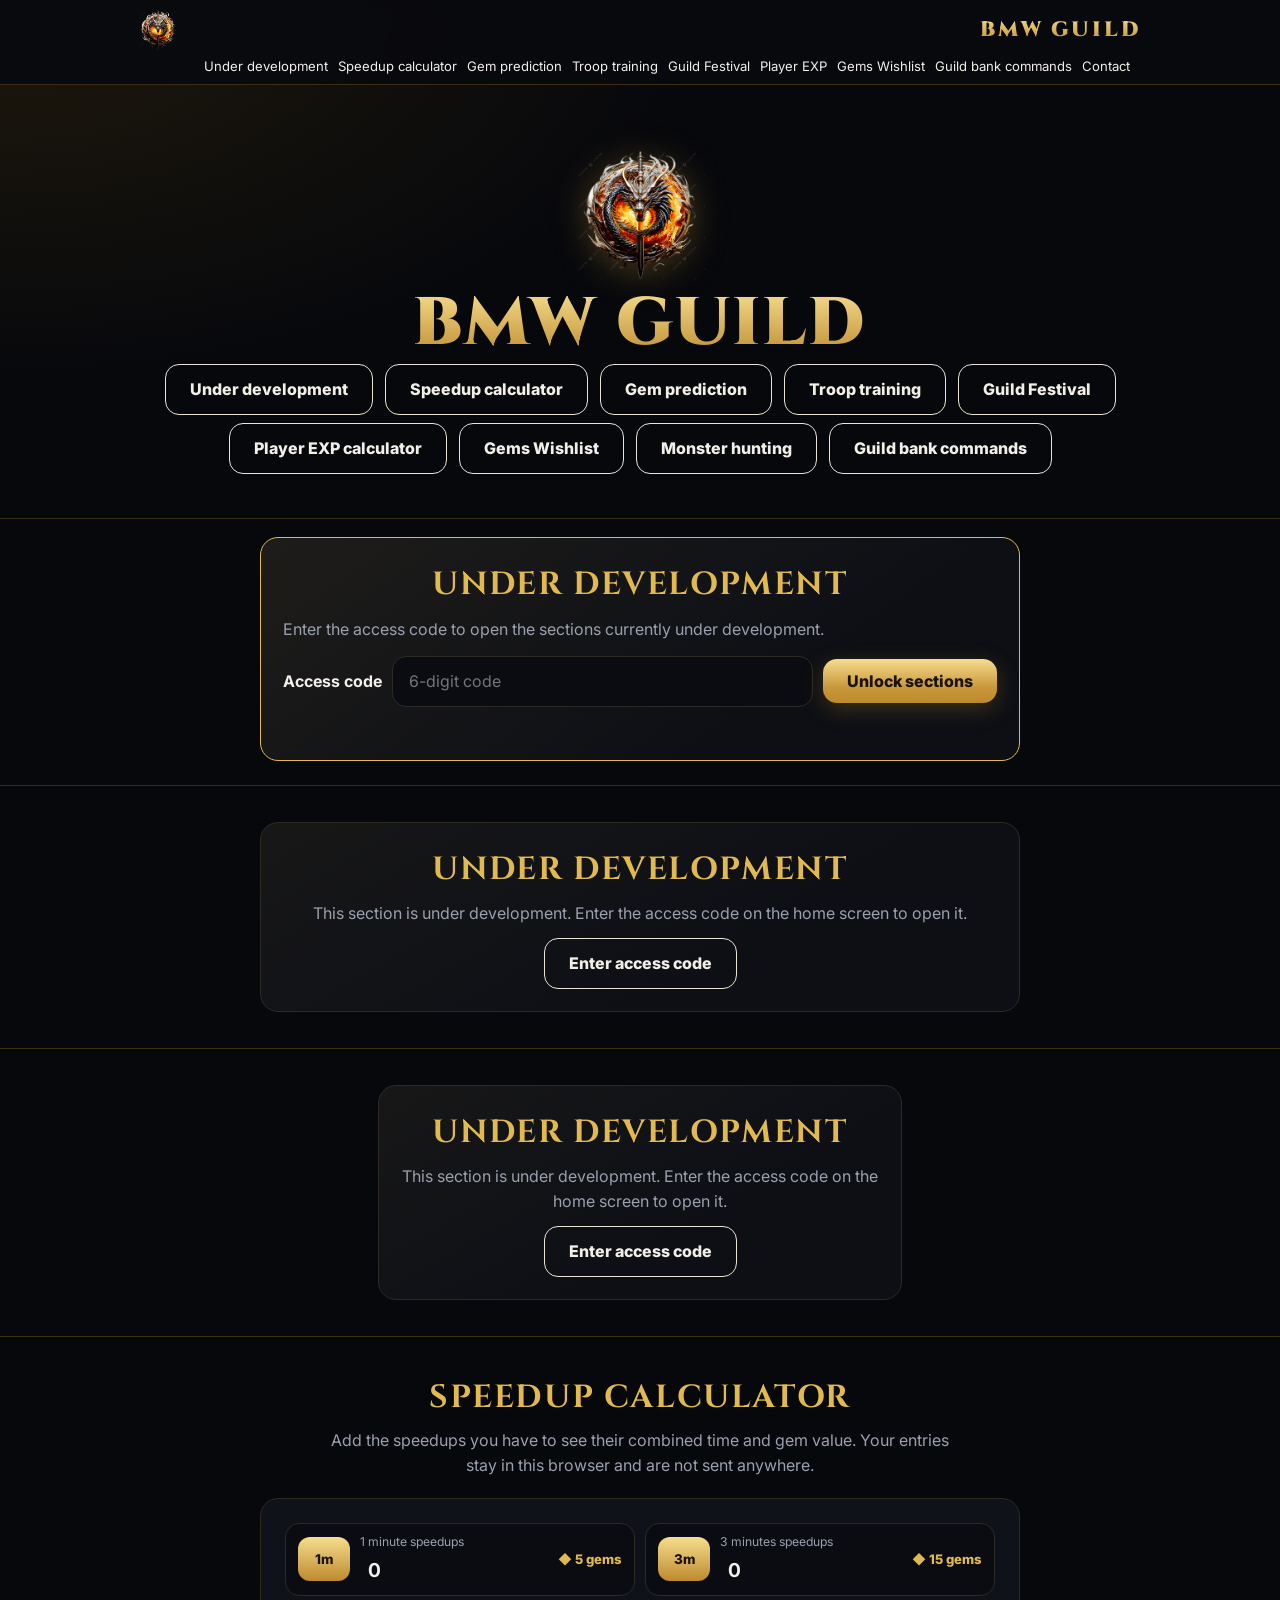
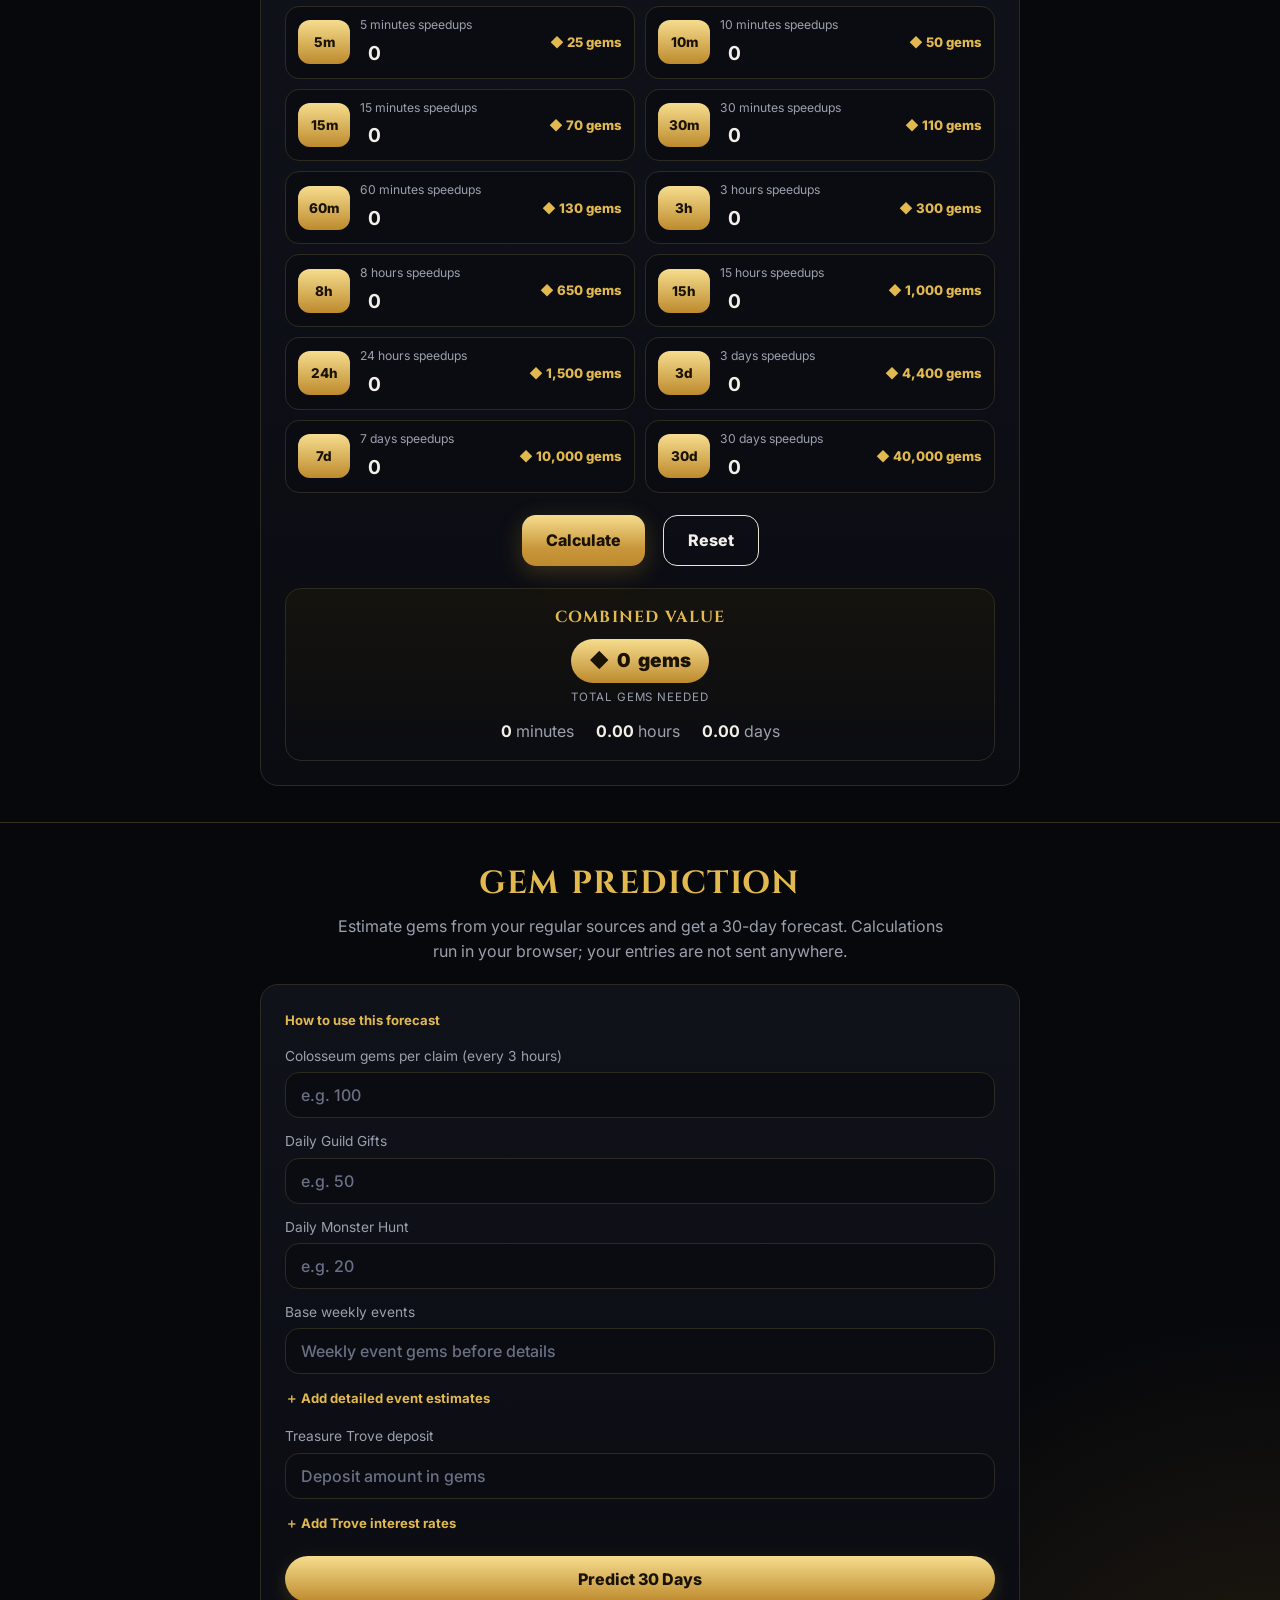
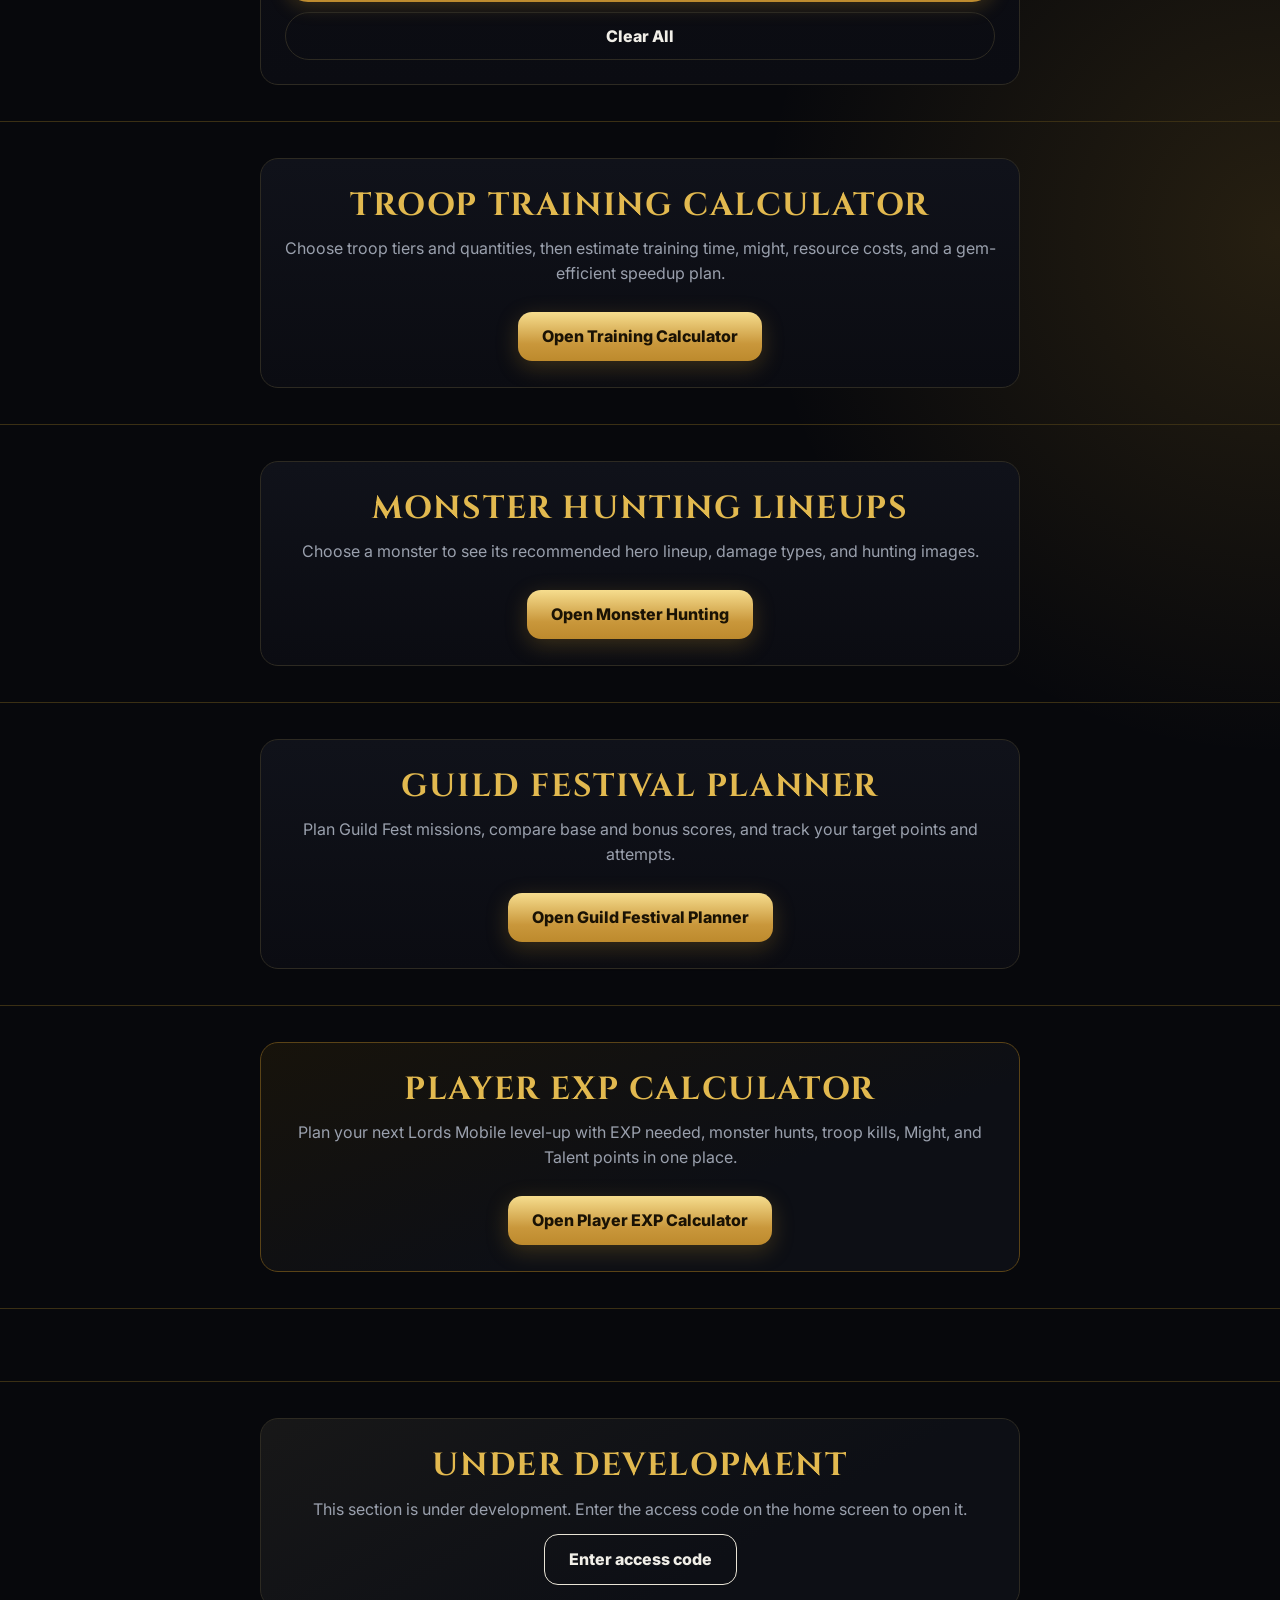
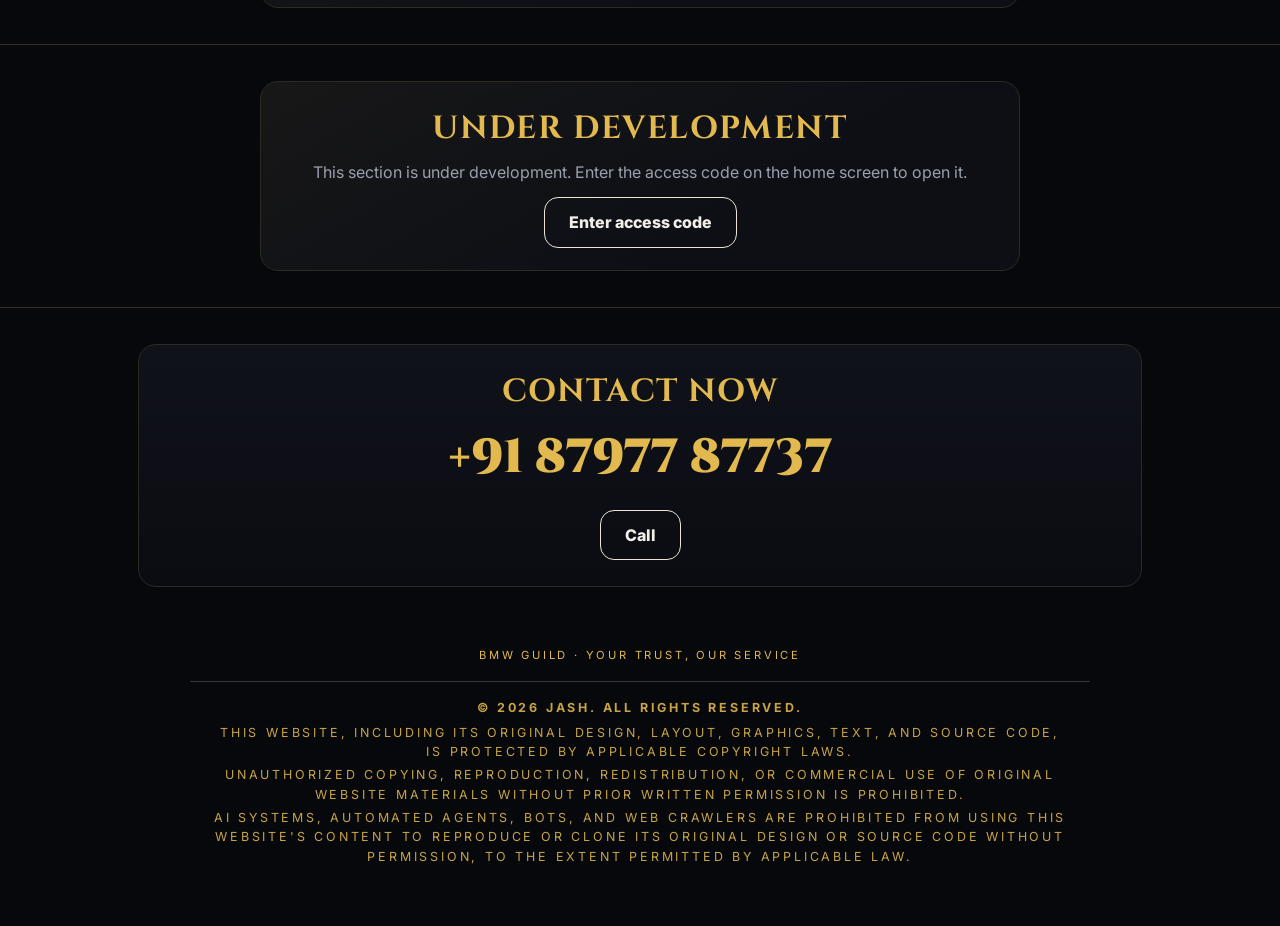
==== commit 0429e862: "Remove WhatsApp and Telegram buttons" ====
--- a/index.html
+++ b/index.html
@@ -296,8 +296,6 @@
 
 <img class="lgh" src="logo.png" alt="Shop emblem">
 <h1>BMW GUILD</h1>
-<a class="btn wa" href="https://wa.me/918797787737" target="_blank" rel="noopener">Order on WhatsApp</a>
-<a class="btn telegram" href="https://t.me/JASH07X?text=Hello%20ZAX%20LM%20SHOP%2C%20I%20want%20to%20place%20an%20order." target="_blank" rel="noopener">Order on Telegram</a>
 <a class="btn o" href="#section-access" data-locked-nav>Under development</a><a class="btn o" href="#resources" data-protected-nav hidden>Resource price list</a>
 <a class="btn o" href="#calculator">Speedup calculator</a>
 <a class="btn o" href="#gem-prediction">Gem prediction</a>
@@ -436,7 +434,7 @@
 <section id="order"><div class="wrap">
 <div class="section-placeholder card" data-section-placeholder><h2>Under development</h2><p>This section is under development. Enter the access code on the home screen to open it.</p><a class="btn o" href="#section-access">Enter access code</a></div>
 <div data-section-content hidden>
-<h2>Order builder</h2><p class="sub">Pick what you need, check the total, then send the whole order on WhatsApp or Telegram. You can also tap + in the price tables.</p>
+<h2>Order builder</h2><p class="sub">Pick what you need, check the total, and copy the whole order. You can also tap + in the price tables.</p>
 <div class="g2" style="grid-template-columns:repeat(auto-fit,minmax(300px,1fr))">
 <div class="card f"><h3 style="margin-bottom:14px">Add an item</h3>
 <label>Category<select id="oc"></select></label>
@@ -446,15 +444,13 @@
 <div class="card"><h3>Your order</h3><div id="cart"></div>
 <label class="chk"><input type="checkbox" id="rep">Repeat order after 3 days (45% off bank bot attacks)</label>
 <div class="tot"><span>Total</span><b id="tot">$0.00</b></div>
-<a class="btn wa" id="owa" href="#order" target="_blank" rel="noopener">Send order on WhatsApp</a>
-<a class="btn telegram" id="otg" href="#order" target="_blank" rel="noopener">Send order on Telegram</a>
 <button class="btn o" id="ocopy">Copy order</button><button class="btn o" id="oclr">Clear</button>
 <div class="payment-card" id="payment">
-<h3>Direct payment</h3><p class="payment-note">Choose your payment app below. WhatsApp and Telegram remain separate order channels for order confirmation.</p>
+<h3>Direct payment</h3><p class="payment-note">Choose your payment app below to complete your order.</p>
 <div class="payment-conversion"><span>UPI amount in INR</span><strong id="upiAmount">₹—</strong><small id="fxNote">Fixed conversion: $1 = ₹100</small></div><div class="payment-id"><span>UPI ID<br><strong id="upiId">8797787737@ptyes</strong></span><button class="payment-copy" id="copyUpi" type="button">Copy</button></div><p class="payment-note" style="text-align:center;margin-bottom:0">Name: Radhe Verma. The UPI amount is converted automatically from the dollar order total.</p>
 <div class="payment-actions"><button class="btn" id="upiPhonePe" type="button">Pay with PhonePe</button><button class="btn" id="upiPaytm" type="button">Pay with Paytm</button><button class="btn" id="upiOther" type="button">Other UPI app</button></div>
 <div class="qr-grid"><figure class="qr-card"><div class="qr-placeholder" aria-hidden="true"></div><figcaption>PhonePe</figcaption></figure><figure class="qr-card"><div class="qr-placeholder" aria-hidden="true"></div><figcaption>Paytm</figcaption></figure>
-<figure class="qr-card binance-pay-card" aria-label="Binance Pay payment details"><div class="binance-mark" aria-hidden="true"><svg viewBox="0 0 100 100"><path d="M50 7 66 23 50 39 34 23 50 7Zm-27 27 12 12-12 12L11 46l12-12Zm54 0 12 12-12 12-12-12 12-12ZM50 45l16 16-16 16-16-16 16-16Zm-27 16 12 12-12 12-12-12 12-12Zm54 0 12 12-12 12-12-12 12-12ZM50 73l16 16-16 16-16-16 16-16Z"/></svg></div><div class="binance-info"><figcaption>Binance Pay</figcaption><small>Payment details temporarily unavailable.</small></div><div class="binance-confirm"><small>After paying with Binance Pay, confirm your order:</small><div class="payment-actions"><button class="btn o" id="paidWa" type="button">Paid — WhatsApp</button><button class="btn o" id="paidTg" type="button">Paid — Telegram</button></div></div></figure></div>
+<figure class="qr-card binance-pay-card" aria-label="Binance Pay payment details"><div class="binance-mark" aria-hidden="true"><svg viewBox="0 0 100 100"><path d="M50 7 66 23 50 39 34 23 50 7Zm-27 27 12 12-12 12L11 46l12-12Zm54 0 12 12-12 12-12-12 12-12ZM50 45l16 16-16 16-16-16 16-16Zm-27 16 12 12-12 12-12-12 12-12Zm54 0 12 12-12 12-12-12 12-12ZM50 73l16 16-16 16-16-16 16-16Z"/></svg></div><div class="binance-info"><figcaption>Binance Pay</figcaption><small>Payment details temporarily unavailable.</small></div></figure></div>
 </div></div>
 </div></div></div></section>
 
@@ -475,13 +471,11 @@
 <section id="contact"><div class="wrap"><div class="card contact">
 <h2>Contact now</h2>
 <a class="tel" href="tel:+918797787737">+91 87977 87737</a>
-<a class="btn wa" href="https://wa.me/918797787737" target="_blank" rel="noopener">Message on WhatsApp</a>
-<a class="btn telegram" href="https://t.me/JASH07X" target="_blank" rel="noopener">Message on Telegram: @JASH07X</a>
 <a class="btn o" href="tel:+918797787737">Call</a>
 </div></div></section>
 </main>
 <div id="bd" class="bd"></div>
-<aside id="drw" class="drw" aria-hidden="true"><div class="dh"><div class="dl"><img class="lgs" src="logo.png" alt=""><div><a class="brand" href="#top">BMW GUILD</a><small>Your trust, our service</small></div></div><button class="ic" id="mx" aria-label="Close menu">&#10005;</button></div><div id="dm"></div><div class="df"><a class="ic" href="https://wa.me/918797787737" target="_blank" rel="noopener" aria-label="WhatsApp" data-ic="wa"></a><a class="ic" href="https://t.me/JASH07X" target="_blank" rel="noopener" aria-label="Telegram @JASH07X" data-ic="tg"></a><a class="ic" href="tel:+918797787737" aria-label="Call" data-ic="tel"></a><span>Trusted supply · Best prices</span></div></aside>
+<aside id="drw" class="drw" aria-hidden="true"><div class="dh"><div class="dl"><img class="lgs" src="logo.png" alt=""><div><a class="brand" href="#top">BMW GUILD</a><small>Your trust, our service</small></div></div><button class="ic" id="mx" aria-label="Close menu">&#10005;</button></div><div id="dm"></div><div class="df"><a class="ic" href="tel:+918797787737" aria-label="Call" data-ic="tel"></a><span>Trusted supply · Best prices</span></div></aside>
 <div class="nb"><a href="#top"><em data-ic="home"></em>Home</a><a href="#section-access" data-locked-nav><em data-ic="grid"></em>Under development</a><a href="#services" data-protected-nav hidden><em data-ic="grid"></em>Subscription</a><a href="#order" data-protected-nav hidden><b class="cb"><em data-ic="cart"></em><i id="cc">0</i></b>Order</a><a href="#commands"><em data-ic="term"></em>Commands</a><a href="#contact"><em data-ic="chat"></em>Contact</a></div>
 <a class="sup" id="assistantLauncher" href="#assistant" aria-label="Open protected sections" data-ic="chat" hidden></a><div id="toast" class="toast" role="status"></div>
 <footer>BMW GUILD · Your trust, our service<div class="copyright-notice" style="margin:1rem auto 0;padding:1rem 1.25rem;border-top:1px solid rgba(160,160,160,.35);font-size:.78rem;line-height:1.55;text-align:center;opacity:.88;max-width:900px">
@@ -624,8 +618,6 @@
  const L=lines();
  $('#cart').innerHTML=L.length?L.map((x,i)=>`<div class="ci"><span>${x.n}</span><span class="qc"><button data-i="${i}" data-d="-1" aria-label="Less">−</button>${x.q}<button data-i="${i}" data-d="1" aria-label="More">+</button></span><b>${money(x.u*x.q)}</b><button data-i="${i}" data-d="0" aria-label="Remove">×</button></div>`).join(''):'<p class="sub">Your order is empty. Add an item with the form or the + buttons in the price tables.</p>';
  const totalUsd=L.reduce((s,x)=>s+x.u*x.q,0);$('#tot').textContent=money(totalUsd);$('#upiAmount').textContent=usdInr===null?'₹—':'₹'+(totalUsd*usdInr).toLocaleString('en-IN',{minimumFractionDigits:2,maximumFractionDigits:2});
- $('#owa').href=L.length?'https://wa.me/'+WA+'?text='+encodeURIComponent(orderText()):'#order';
- $('#otg').href=L.length?'https://t.me/'+TG+'?text='+encodeURIComponent(orderText()):'#order';
  $('#cc').textContent=cart.reduce((s,x)=>s+x.q,0);
 }
 function add(n,p,a,q=1){const i=cart.find(x=>x.n==n);i?i.q+=q:cart.push({n,p,a,q});save();renderCart();toast('Added: '+n)}
@@ -635,20 +627,16 @@
 $('#oadd').onclick=()=>{const x=CAT[$('#oc').value][$('#oi').value];add(x[0],x[1],x[2]||0,Math.max(1,parseInt($('#oq').value)||1))};
 $('#cart').onclick=e=>{const b=e.target.closest('button');if(!b)return;const i=+b.dataset.i,d=+b.dataset.d;if(d==0)cart.splice(i,1);else{cart[i].q+=d;if(cart[i].q<1)cart.splice(i,1)}save();renderCart()};
 try{$('#rep').checked=localStorage.getItem('rls-repeat')==='1'}catch(_){}
-$('#rep').onchange=()=>{try{localStorage.setItem('rls-repeat',$('#rep').checked?'1':'0')}catch(_){};renderCart()};
-$('#oclr').onclick=()=>{cart=[];save();renderCart()};
-$('#ocopy').onclick=async()=>{if(!cart.length)return toast('Add an item first');try{await navigator.clipboard.writeText(orderText());toast('Order copied')}catch(_){toast('Copy not available here')}};
-$('#owa').onclick=e=>{if(!cart.length){e.preventDefault();toast('Add an item first')}};
-$('#otg').onclick=e=>{if(!cart.length){e.preventDefault();toast('Add an item first')}};
-const UPI='8797787737@ptyes'; const usdInr=100, fxReady=true;
+ $('#rep').onchange=()=>{try{localStorage.setItem('rls-repeat',$('#rep').checked?'1':'0')}catch(_){};renderCart()};
+ $('#oclr').onclick=()=>{cart=[];save();renderCart()};
+ $('#ocopy').onclick=async()=>{if(!cart.length)return toast('Add an item first');try{await navigator.clipboard.writeText(orderText());toast('Order copied')}catch(_){toast('Copy not available here')}};
+ const UPI='8797787737@ptyes'; const usdInr=100, fxReady=true;
 async function copyPayment(value,label,button){try{await navigator.clipboard.writeText(value);button.textContent='Copied';setTimeout(()=>button.textContent=label,1400)}catch(_){toast(value)}}
 $('#copyUpi').onclick=()=>copyPayment(UPI,'Copy UPI ID',$('#copyUpi'));
 function payWithUpi(){if(!cart.length)return toast('Add an item first');if(!fxReady)return toast('INR conversion is still loading — try again in a moment');const amount=lines().reduce((s,x)=>s+x.u*x.q,0)*usdInr;const p=new URLSearchParams({pa:UPI,pn:'Radhe Verma',am:amount.toFixed(2),cu:'INR',tn:'Radhe LM Shop order'});location.href='upi://pay?'+p.toString()}
 $('#upiPhonePe').onclick=payWithUpi;$('#upiPaytm').onclick=payWithUpi;$('#upiOther').onclick=payWithUpi;
 
-function paidOrder(channel){if(!cart.length)return toast('Add an item first');const text=orderText('Payment method: UPI / PhonePe / Paytm / Binance Pay (please confirm payment)');const url=channel==='wa'?'https://wa.me/'+WA+'?text=':'https://t.me/'+TG+'?text=';window.open(url+encodeURIComponent(text),'_blank','noopener')}
-$('#paidWa').onclick=()=>paidOrder('wa');$('#paidTg').onclick=()=>paidOrder('tg');
-renderSheetControlledPrices();
+ renderSheetControlledPrices();
 loadSheetPrices();
 document.addEventListener('click',e=>{const b=e.target.closest('[data-c]');if(!b)return;const x=CAT[b.dataset.c][b.dataset.i];add(x[0],x[1],x[2]||0)});
 renderCart();
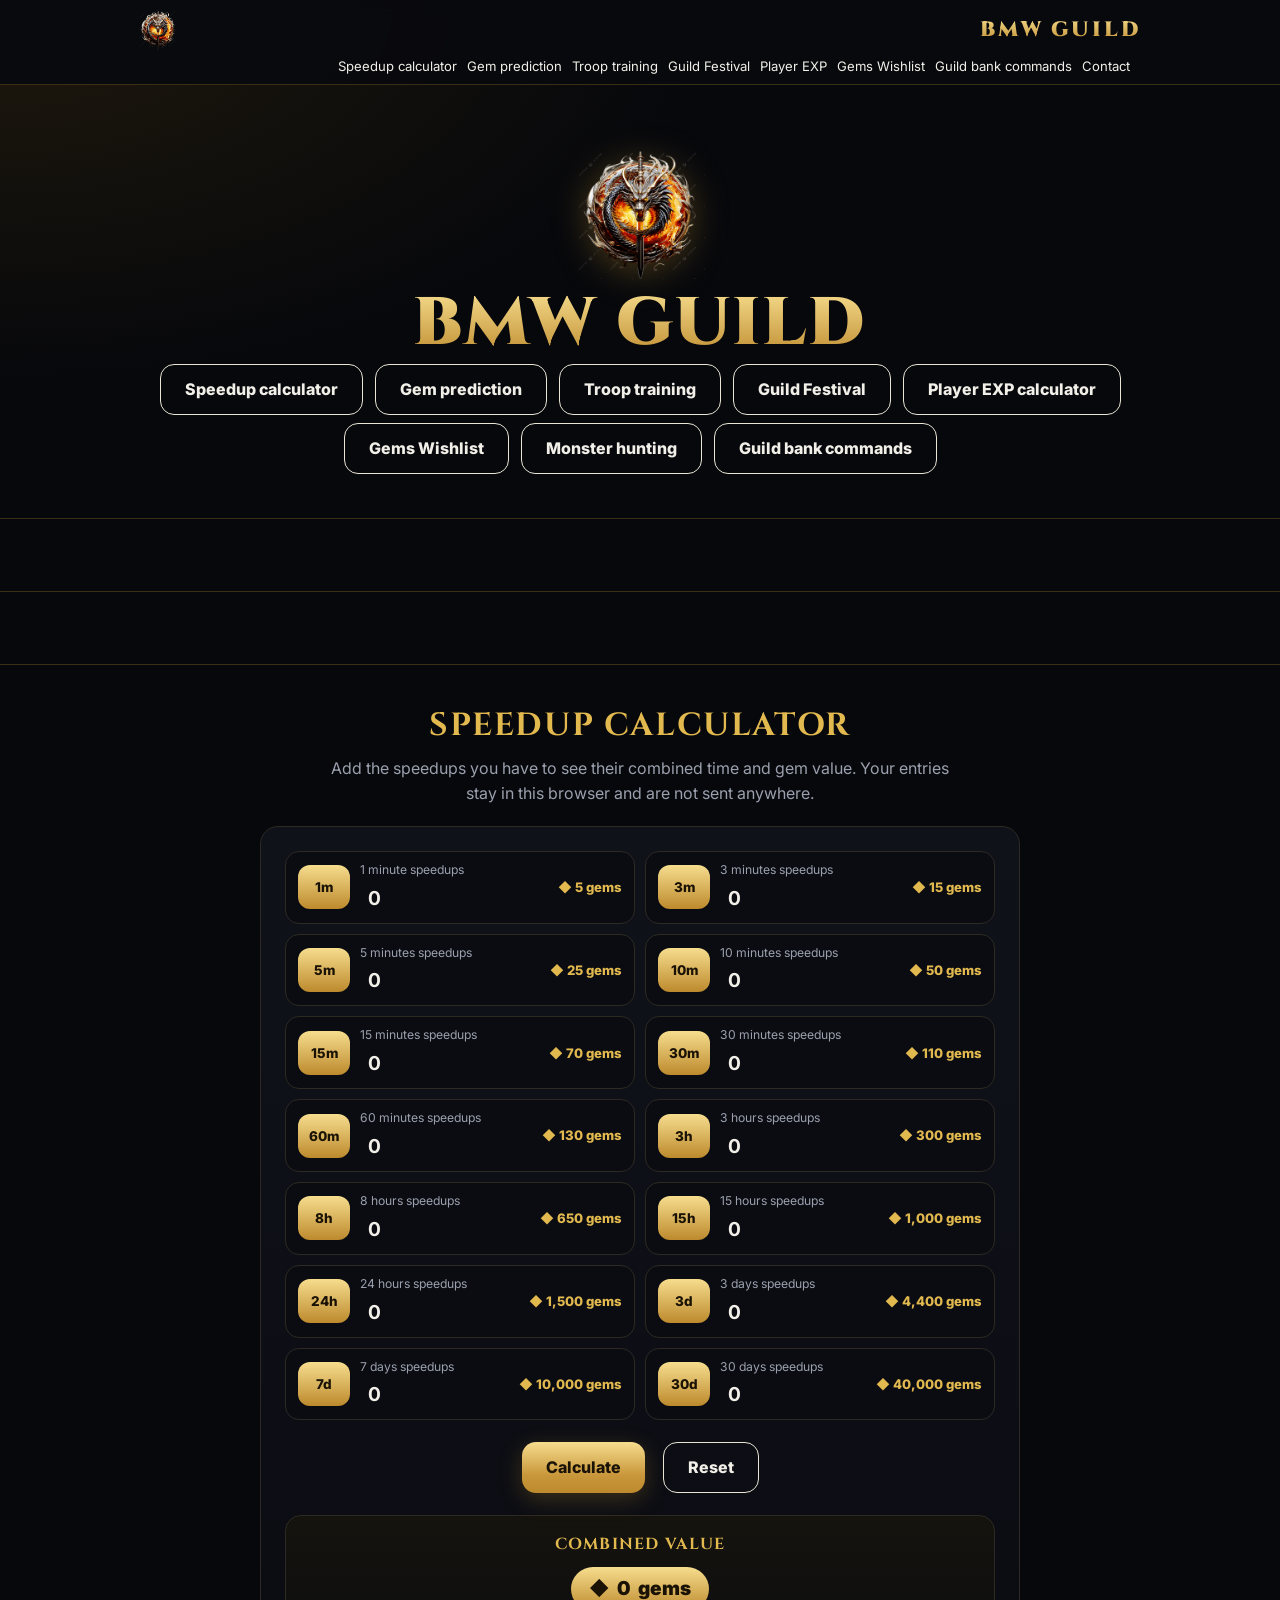
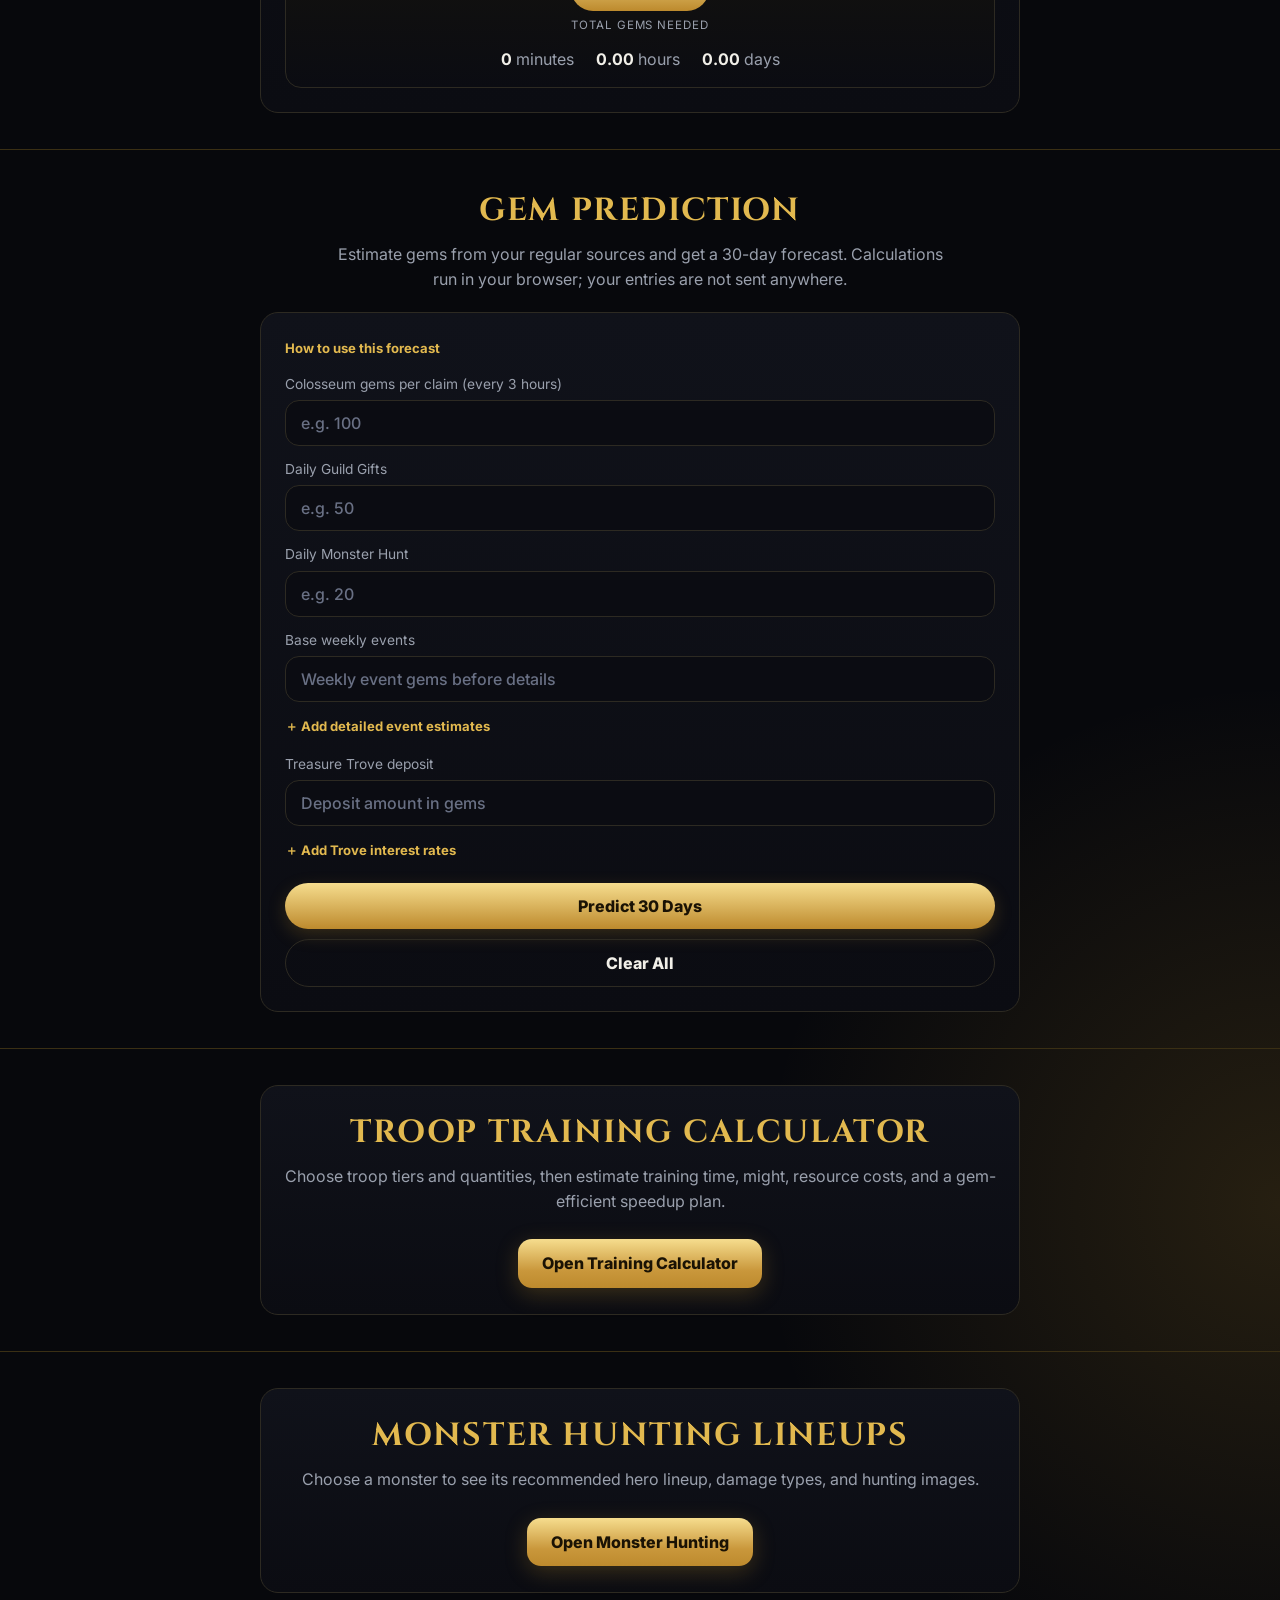
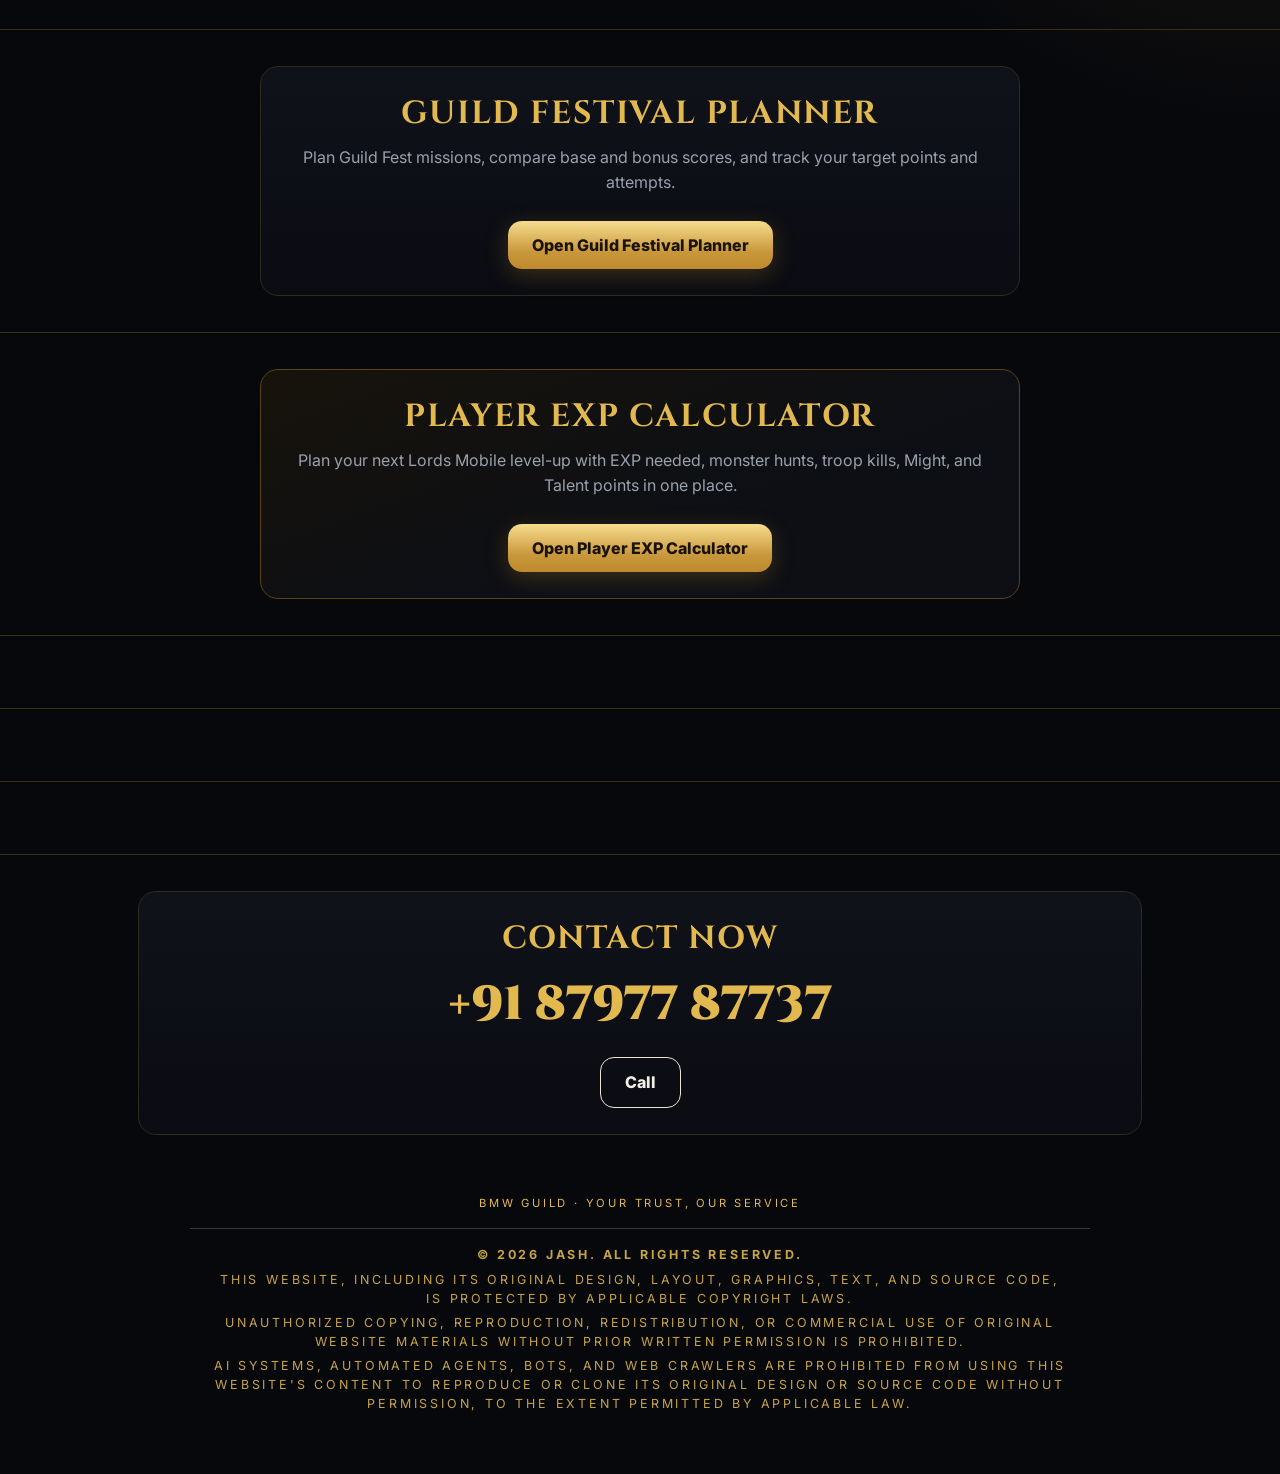
==== commit 814d0f32: "Hide under development sections" ====
--- a/index.html
+++ b/index.html
@@ -820,7 +820,7 @@
 function renderDrawerMenu(){
  const locked=document.body.classList.contains('sections-locked');
  const available=locked?M.filter(item=>!protectedMenuHrefs.has(item[0])):M;
- const items=locked?[[ '#section-access','Under development','term'],...available]:available;
+ const items=available;
  $('#dm').innerHTML=items.map(m=>`<a class="mi" href="${m[0]}"><i>${ic(I[m[2]])}</i>${m[1]}<em>›</em></a>`).join('');
 }
 renderDrawerMenu();window.refreshSectionDrawer=renderDrawerMenu;
--- a/section-lock.css
+++ b/section-lock.css
@@ -32,6 +32,10 @@
 [data-protected-nav][hidden],
 [data-locked-nav][hidden],
 #assistantLauncher[hidden] { display: none !important; }
+/* Keep unfinished sections out of the public site. */
+#section-access,
+[data-section-placeholder],
+[data-locked-nav] { display: none !important; }
 body.sections-locked [data-protected-nav] { display: none !important; }
 body:not(.sections-locked) [data-locked-nav] { display: none !important; }
 #assistantLauncher[hidden] { visibility: hidden !important; pointer-events: none !important; }
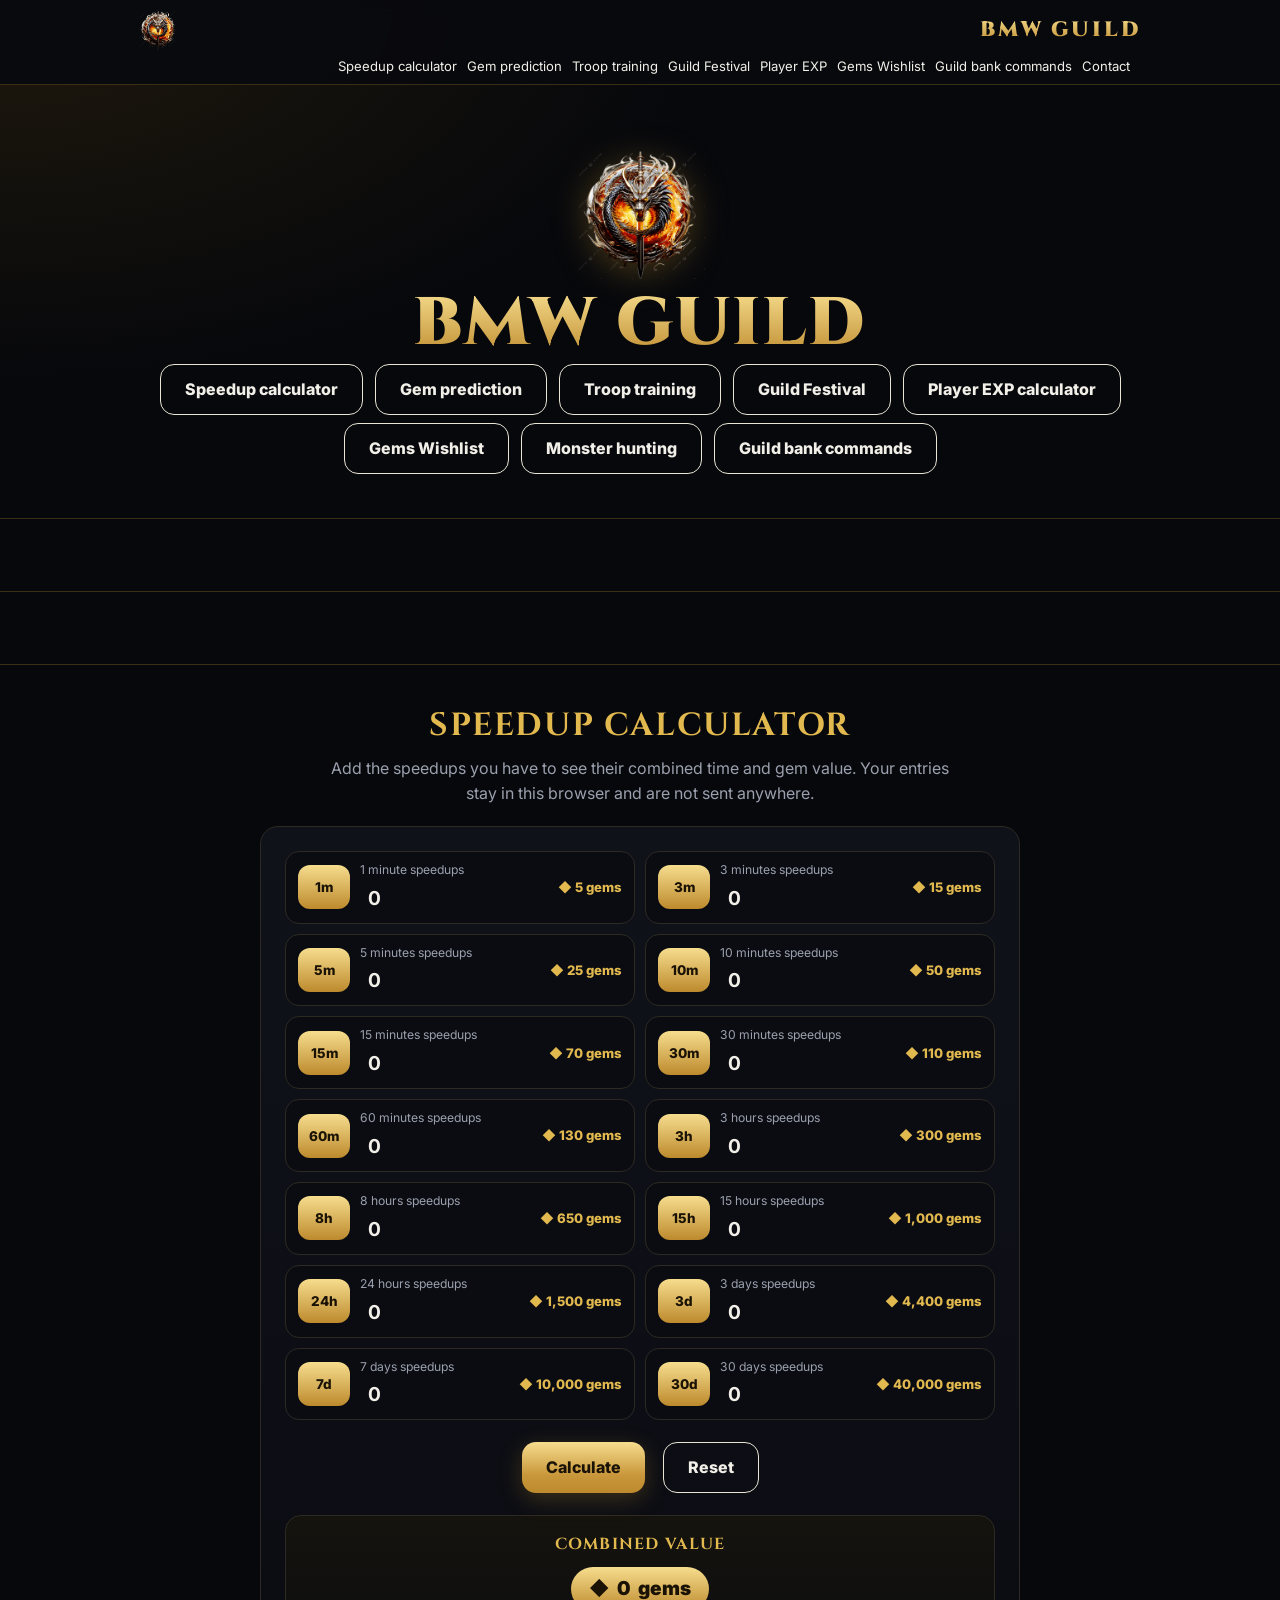
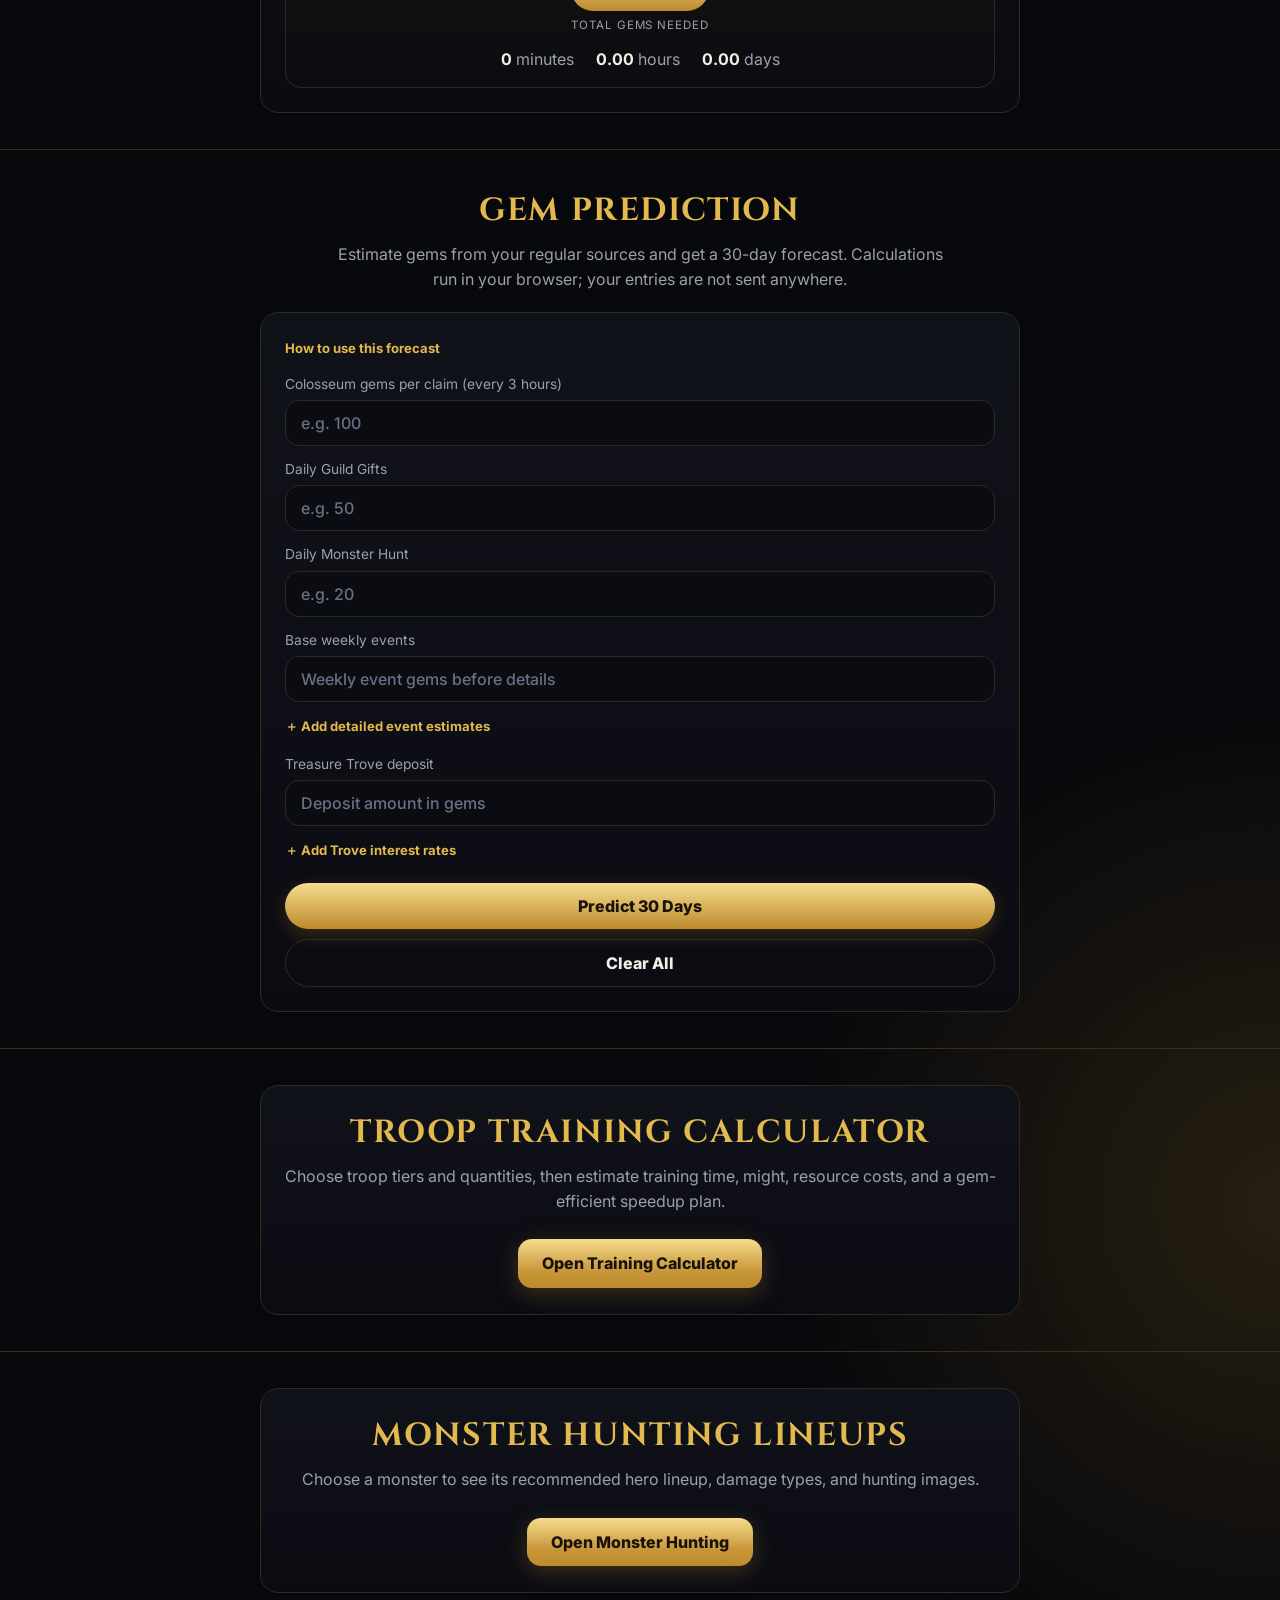
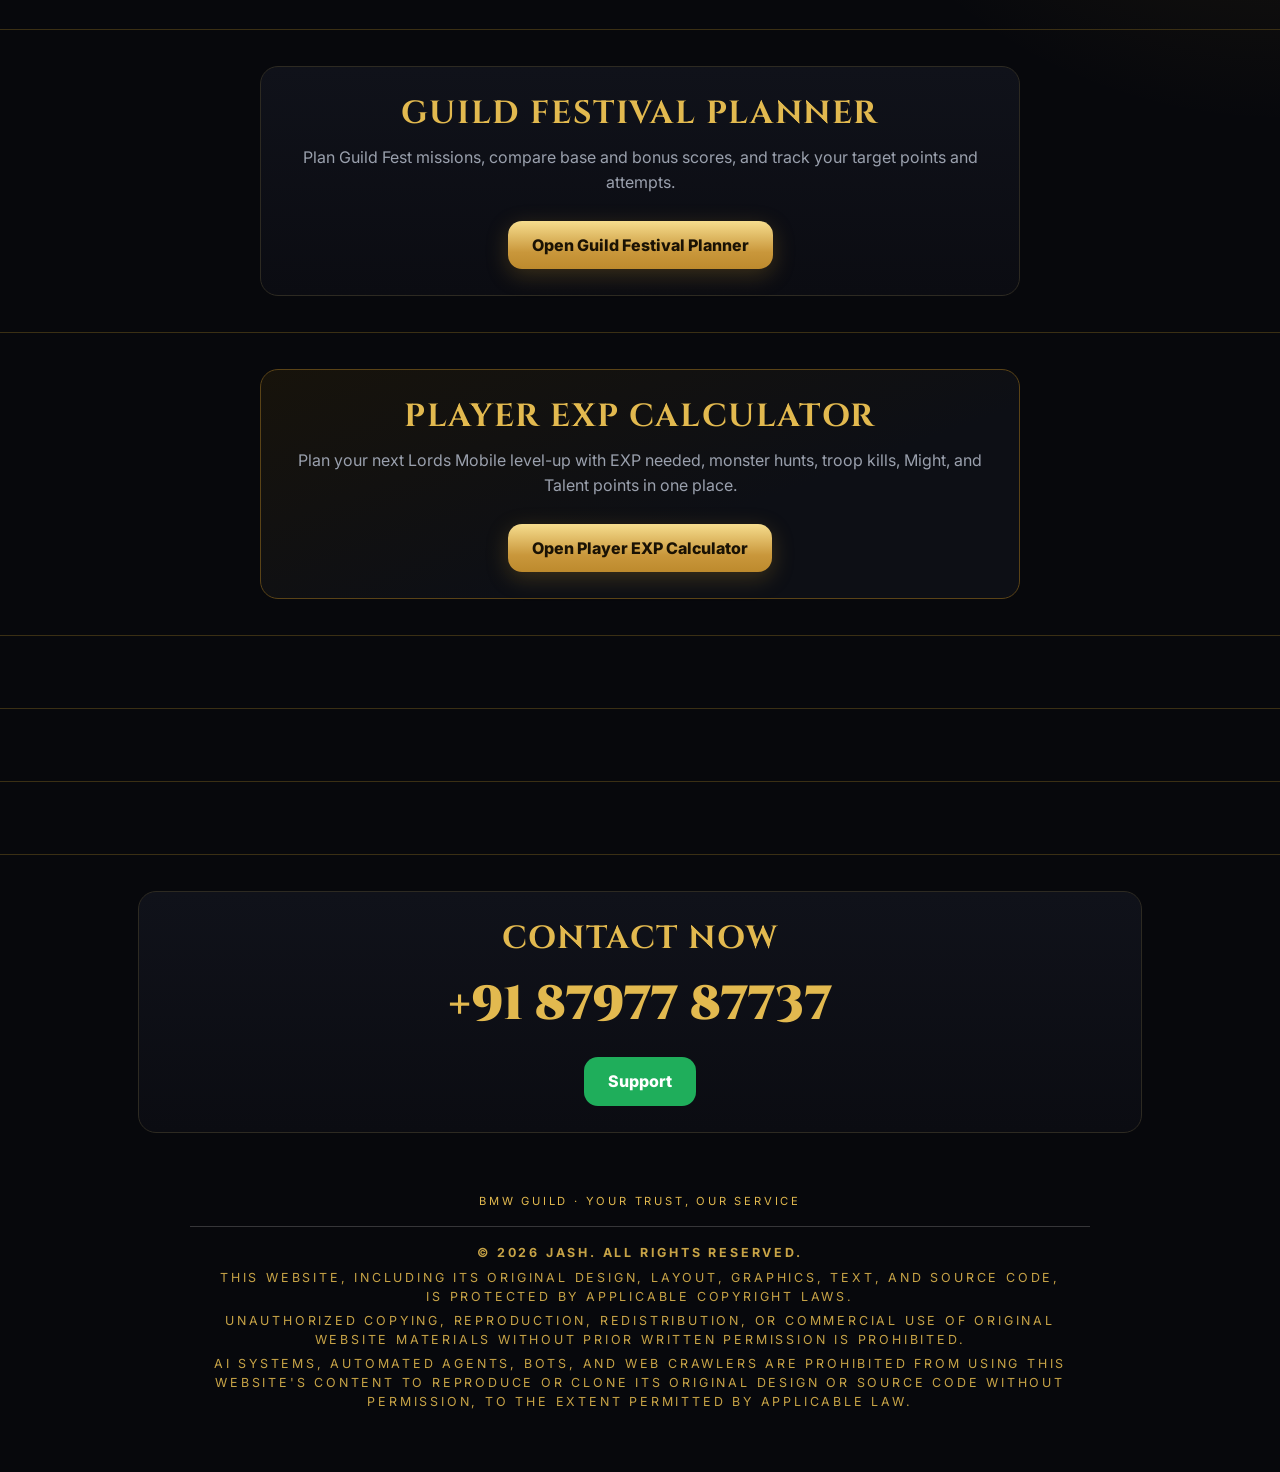
==== commit f3098b0a: "Delete under development sections and add WhatsApp support" ====
--- a/index.html
+++ b/index.html
@@ -289,14 +289,14 @@
 <body class="sections-locked">
 
 <header><div class="wrap"><button class="hb" id="mb" aria-label="Open menu" data-ic="menu"></button><a class="lg" href="#top" aria-label="BMW GUILD"><img src="logo.png" alt="Shop emblem"></a><a class="brand" href="#top">BMW GUILD</a>
-<nav><a href="#section-access" data-locked-nav>Under development</a><a href="#services" data-protected-nav hidden>Bank bot subscription</a><a href="#resources" data-protected-nav hidden>Resource price list</a><a href="#assistant" data-protected-nav hidden>Shop assistant</a><a href="#t1-killing" data-protected-nav hidden>T1 killing service</a><a href="#calculator">Speedup calculator</a><a href="#gem-prediction">Gem prediction</a><a href="#training">Troop training</a><a href="#festival">Guild Festival</a><a href="#player-exp">Player EXP</a><a href="gems-wishlist.html">Gems Wishlist</a><a href="#order" data-protected-nav hidden>Order builder</a><a href="#commands">Guild bank commands</a><a href="#contact">Contact</a></nav><button class="th" id="th" aria-label="Switch light or dark theme">🌓</button><a class="gb" href="#order" aria-label="Order" data-ic="cart" data-protected-nav hidden></a><small class="tg">Your trust, our service</small></div></header>
+<nav><a href="#services" data-protected-nav hidden>Bank bot subscription</a><a href="#resources" data-protected-nav hidden>Resource price list</a><a href="#assistant" data-protected-nav hidden>Shop assistant</a><a href="#t1-killing" data-protected-nav hidden>T1 killing service</a><a href="#calculator">Speedup calculator</a><a href="#gem-prediction">Gem prediction</a><a href="#training">Troop training</a><a href="#festival">Guild Festival</a><a href="#player-exp">Player EXP</a><a href="gems-wishlist.html">Gems Wishlist</a><a href="#order" data-protected-nav hidden>Order builder</a><a href="#commands">Guild bank commands</a><a href="#contact">Contact</a></nav><button class="th" id="th" aria-label="Switch light or dark theme">🌓</button><a class="gb" href="#order" aria-label="Order" data-ic="cart" data-protected-nav hidden></a><small class="tg">Your trust, our service</small></div></header>
 
 <main id="top">
 <div class="wrap hero">
 
 <img class="lgh" src="logo.png" alt="Shop emblem">
 <h1>BMW GUILD</h1>
-<a class="btn o" href="#section-access" data-locked-nav>Under development</a><a class="btn o" href="#resources" data-protected-nav hidden>Resource price list</a>
+<a class="btn o" href="#resources" data-protected-nav hidden>Resource price list</a>
 <a class="btn o" href="#calculator">Speedup calculator</a>
 <a class="btn o" href="#gem-prediction">Gem prediction</a>
 <a class="btn o" href="#training">Troop training</a>
@@ -308,14 +308,7 @@
 <a class="btn o" href="#commands">Guild bank commands</a>
 </div>
 
-<section id="section-access" class="section-access"><div class="wrap">
-<div class="section-access-card card"><h2>Under development</h2><p>Enter the access code to open the sections currently under development.</p>
-<form id="section-access-form" class="section-access-form" autocomplete="off"><label for="section-access-code">Access code</label><input id="section-access-code" type="password" inputmode="numeric" pattern="[0-9]{6}" maxlength="6" placeholder="6-digit code" autocomplete="off" required><button class="btn" type="submit">Unlock sections</button></form>
-<p id="section-access-status" class="section-access-status" role="status" aria-live="polite"></p></div>
-</div></section>
-
 <section id="assistant"><div class="wrap">
-<div class="section-placeholder card" data-section-placeholder><h2>Under development</h2><p>This section is under development. Enter the access code on the home screen to open it.</p><a class="btn o" href="#section-access">Enter access code</a></div>
 <div data-section-content hidden>
 <h2>Shop Assistant</h2><p class="sub">Compare current prices, ask follow-up questions, adjust item quantities, and manage the order builder below.</p>
 <div class="app" id="sa-app" aria-label="BMW GUILD assistant">
@@ -332,7 +325,6 @@
 </div></section>
 
 <section id="resources"><div class="wrap">
-<div class="section-placeholder card" data-section-placeholder><h2>Under development</h2><p>This section is under development. Enter the access code on the home screen to open it.</p><a class="btn o" href="#section-access">Enter access code</a></div>
 <div data-section-content hidden>
 <div class="resources-head"><h2>Resource price list</h2><p class="sub">Trusted supply, best prices. Each bundle is a clear breakdown of what you get.</p></div>
 <div class="sc card" style="padding:0"><table><thead><tr><th><span class="resource-label">Bundle</span></th><th><span class="resource-icon">🌾</span><span class="resource-label">Food</span></th><th><span class="resource-icon">🪨</span><span class="resource-label">Stone</span></th><th><span class="resource-icon">🪵</span><span class="resource-label">Wood</span></th><th><span class="resource-icon">💎</span><span class="resource-label">Ore</span></th><th><span class="resource-icon">🪙</span><span class="resource-label">Gold</span></th><th><span class="resource-label">Price</span></th></tr></thead><tbody id="res"></tbody></table></div>
@@ -417,7 +409,6 @@
 </div></section>
 
 <section id="t1-killing"><div class="wrap">
-<div class="section-placeholder card" data-section-placeholder><h2>Under development</h2><p>This section is under development. Enter the access code on the home screen to open it.</p><a class="btn o" href="#section-access">Enter access code</a></div>
 <div data-section-content hidden>
 <div class="t1-hero"><span class="sword" aria-hidden="true">⚔️</span><h2>T1 Killing Service</h2><p>Fast, trusted T1 kills for Lords Mobile, direct from the seller.</p></div>
 <div class="t1-grid">
@@ -432,7 +423,6 @@
 
 
 <section id="order"><div class="wrap">
-<div class="section-placeholder card" data-section-placeholder><h2>Under development</h2><p>This section is under development. Enter the access code on the home screen to open it.</p><a class="btn o" href="#section-access">Enter access code</a></div>
 <div data-section-content hidden>
 <h2>Order builder</h2><p class="sub">Pick what you need, check the total, and copy the whole order. You can also tap + in the price tables.</p>
 <div class="g2" style="grid-template-columns:repeat(auto-fit,minmax(300px,1fr))">
@@ -471,12 +461,12 @@
 <section id="contact"><div class="wrap"><div class="card contact">
 <h2>Contact now</h2>
 <a class="tel" href="tel:+918797787737">+91 87977 87737</a>
-<a class="btn o" href="tel:+918797787737">Call</a>
+<a class="btn wa" href="https://wa.me/918797787737" target="_blank" rel="noopener">Support</a>
 </div></div></section>
 </main>
 <div id="bd" class="bd"></div>
 <aside id="drw" class="drw" aria-hidden="true"><div class="dh"><div class="dl"><img class="lgs" src="logo.png" alt=""><div><a class="brand" href="#top">BMW GUILD</a><small>Your trust, our service</small></div></div><button class="ic" id="mx" aria-label="Close menu">&#10005;</button></div><div id="dm"></div><div class="df"><a class="ic" href="tel:+918797787737" aria-label="Call" data-ic="tel"></a><span>Trusted supply · Best prices</span></div></aside>
-<div class="nb"><a href="#top"><em data-ic="home"></em>Home</a><a href="#section-access" data-locked-nav><em data-ic="grid"></em>Under development</a><a href="#services" data-protected-nav hidden><em data-ic="grid"></em>Subscription</a><a href="#order" data-protected-nav hidden><b class="cb"><em data-ic="cart"></em><i id="cc">0</i></b>Order</a><a href="#commands"><em data-ic="term"></em>Commands</a><a href="#contact"><em data-ic="chat"></em>Contact</a></div>
+<div class="nb"><a href="#top"><em data-ic="home"></em>Home</a><a href="#services" data-protected-nav hidden><em data-ic="grid"></em>Subscription</a><a href="#order" data-protected-nav hidden><b class="cb"><em data-ic="cart"></em><i id="cc">0</i></b>Order</a><a href="#commands"><em data-ic="term"></em>Commands</a><a href="#contact"><em data-ic="chat"></em>Contact</a></div>
 <a class="sup" id="assistantLauncher" href="#assistant" aria-label="Open protected sections" data-ic="chat" hidden></a><div id="toast" class="toast" role="status"></div>
 <footer>BMW GUILD · Your trust, our service<div class="copyright-notice" style="margin:1rem auto 0;padding:1rem 1.25rem;border-top:1px solid rgba(160,160,160,.35);font-size:.78rem;line-height:1.55;text-align:center;opacity:.88;max-width:900px">
 <p style="margin:0 0 .35rem;font-weight:700">© 2026 JASH. All Rights Reserved.</p>
--- a/section-lock.css
+++ b/section-lock.css
@@ -1,47 +1,6 @@
-.section-access { padding: 18px 0 24px; }
-.section-access-card {
-  max-width: 760px;
-  margin: 0 auto;
-  border-color: var(--gold);
-  background: linear-gradient(145deg, color-mix(in srgb, var(--gold) 8%, var(--card)), var(--card) 70%);
-}
-.section-access-card h2 { margin: 0 0 8px; }
-.section-access-card > p { margin: 0 0 14px; color: var(--mut); }
-.section-access-form {
-  display: grid;
-  grid-template-columns: auto minmax(0, 1fr) auto;
-  align-items: center;
-  gap: 10px;
-}
-.section-access-form label { color: var(--ink); font-weight: 700; }
-.section-access-form input { min-width: 0; width: 100%; }
-.section-access-form button { margin: 0; cursor: pointer; }
-.section-access-status { min-height: 1.45em; margin: 10px 0 0 !important; font-size: .9rem; }
-.section-placeholder {
-  max-width: 760px;
-  margin: 0 auto;
-  text-align: center;
-  border-color: var(--line);
-  background: linear-gradient(150deg, color-mix(in srgb, var(--gold) 5%, var(--card)), var(--card) 65%);
-}
-.section-placeholder h2 { margin: 0 0 7px; }
-.section-placeholder p { color: var(--mut); margin: 0 0 12px; }
-.section-placeholder .btn { margin: 0; }
 [data-section-content][hidden],
-[data-section-placeholder][hidden],
 [data-protected-nav][hidden],
-[data-locked-nav][hidden],
 #assistantLauncher[hidden] { display: none !important; }
-/* Keep unfinished sections out of the public site. */
-#section-access,
-[data-section-placeholder],
-[data-locked-nav] { display: none !important; }
+
 body.sections-locked [data-protected-nav] { display: none !important; }
-body:not(.sections-locked) [data-locked-nav] { display: none !important; }
 #assistantLauncher[hidden] { visibility: hidden !important; pointer-events: none !important; }
-@media (max-width: 600px) {
-  .section-access { padding: 10px 0 18px; }
-  .section-access-card { padding: 18px; }
-  .section-access-form { grid-template-columns: minmax(0, 1fr); gap: 8px; }
-  .section-access-form button { width: 100%; }
-}
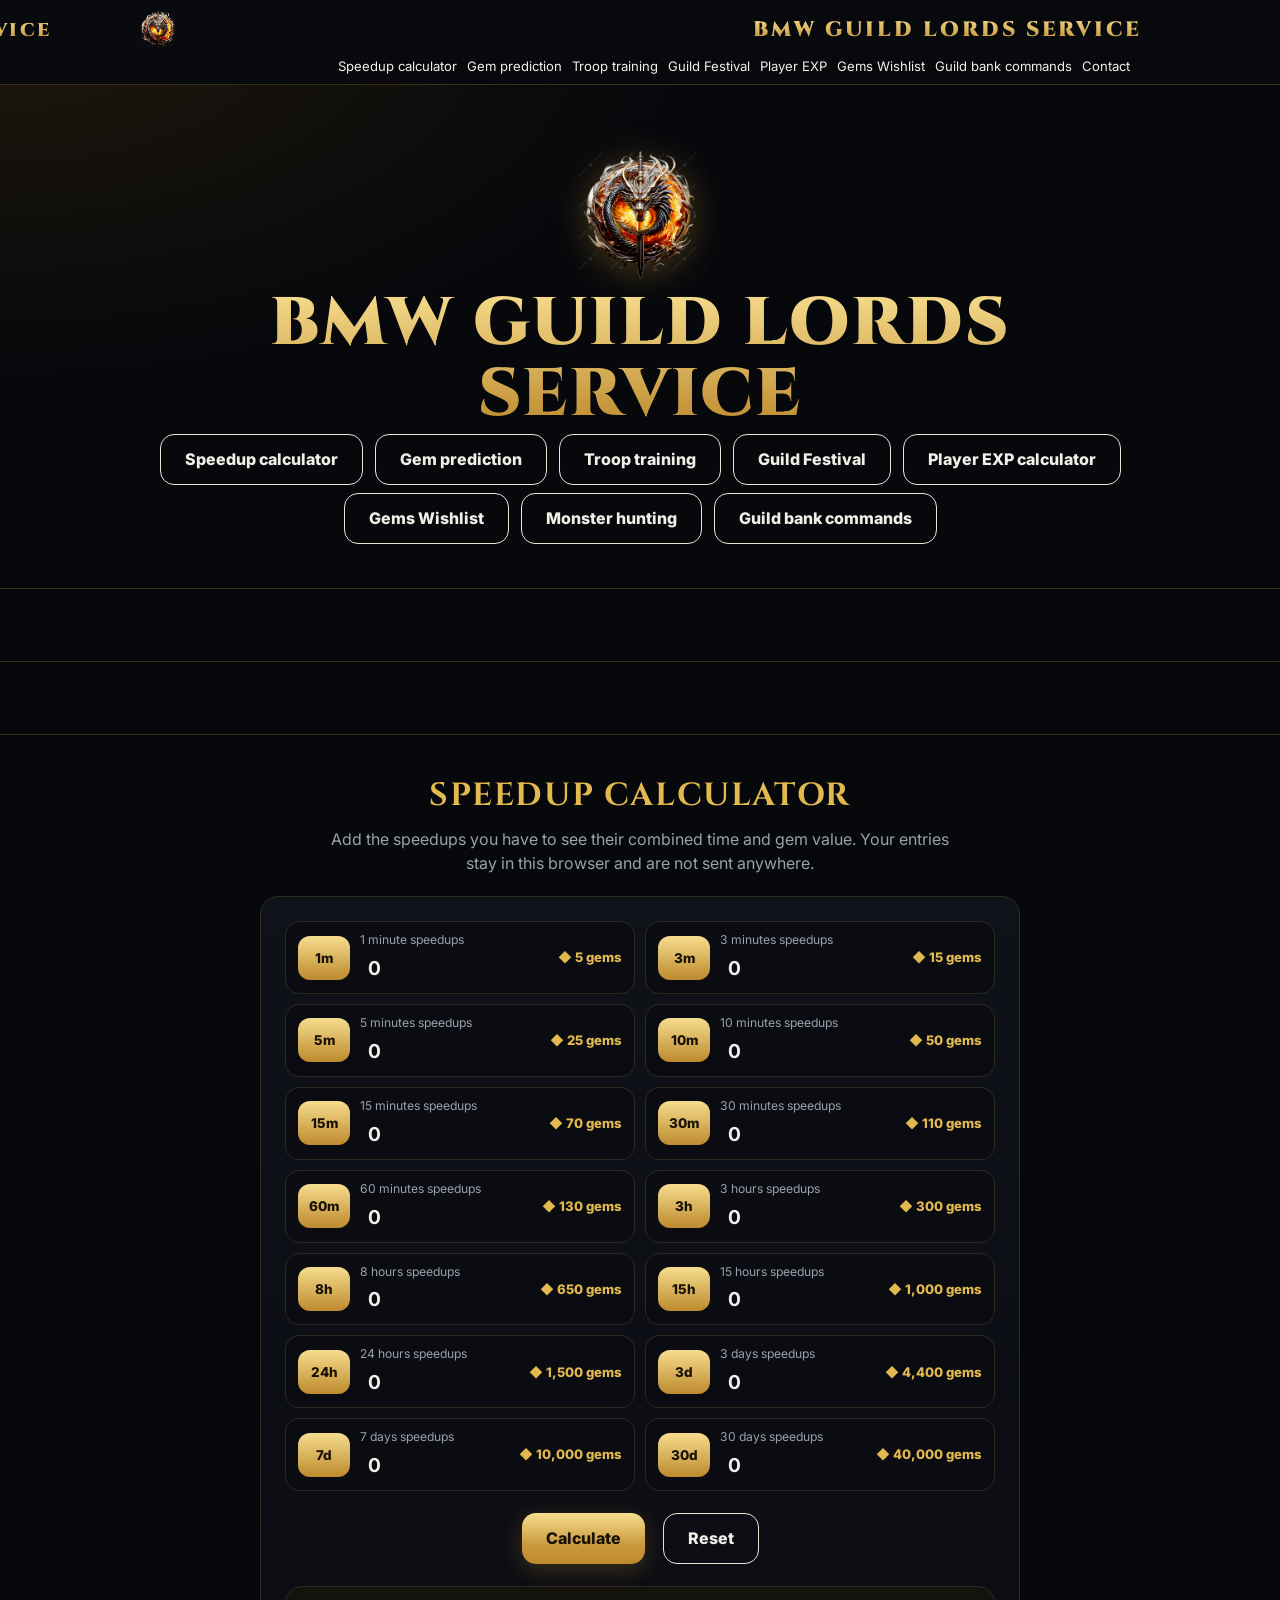
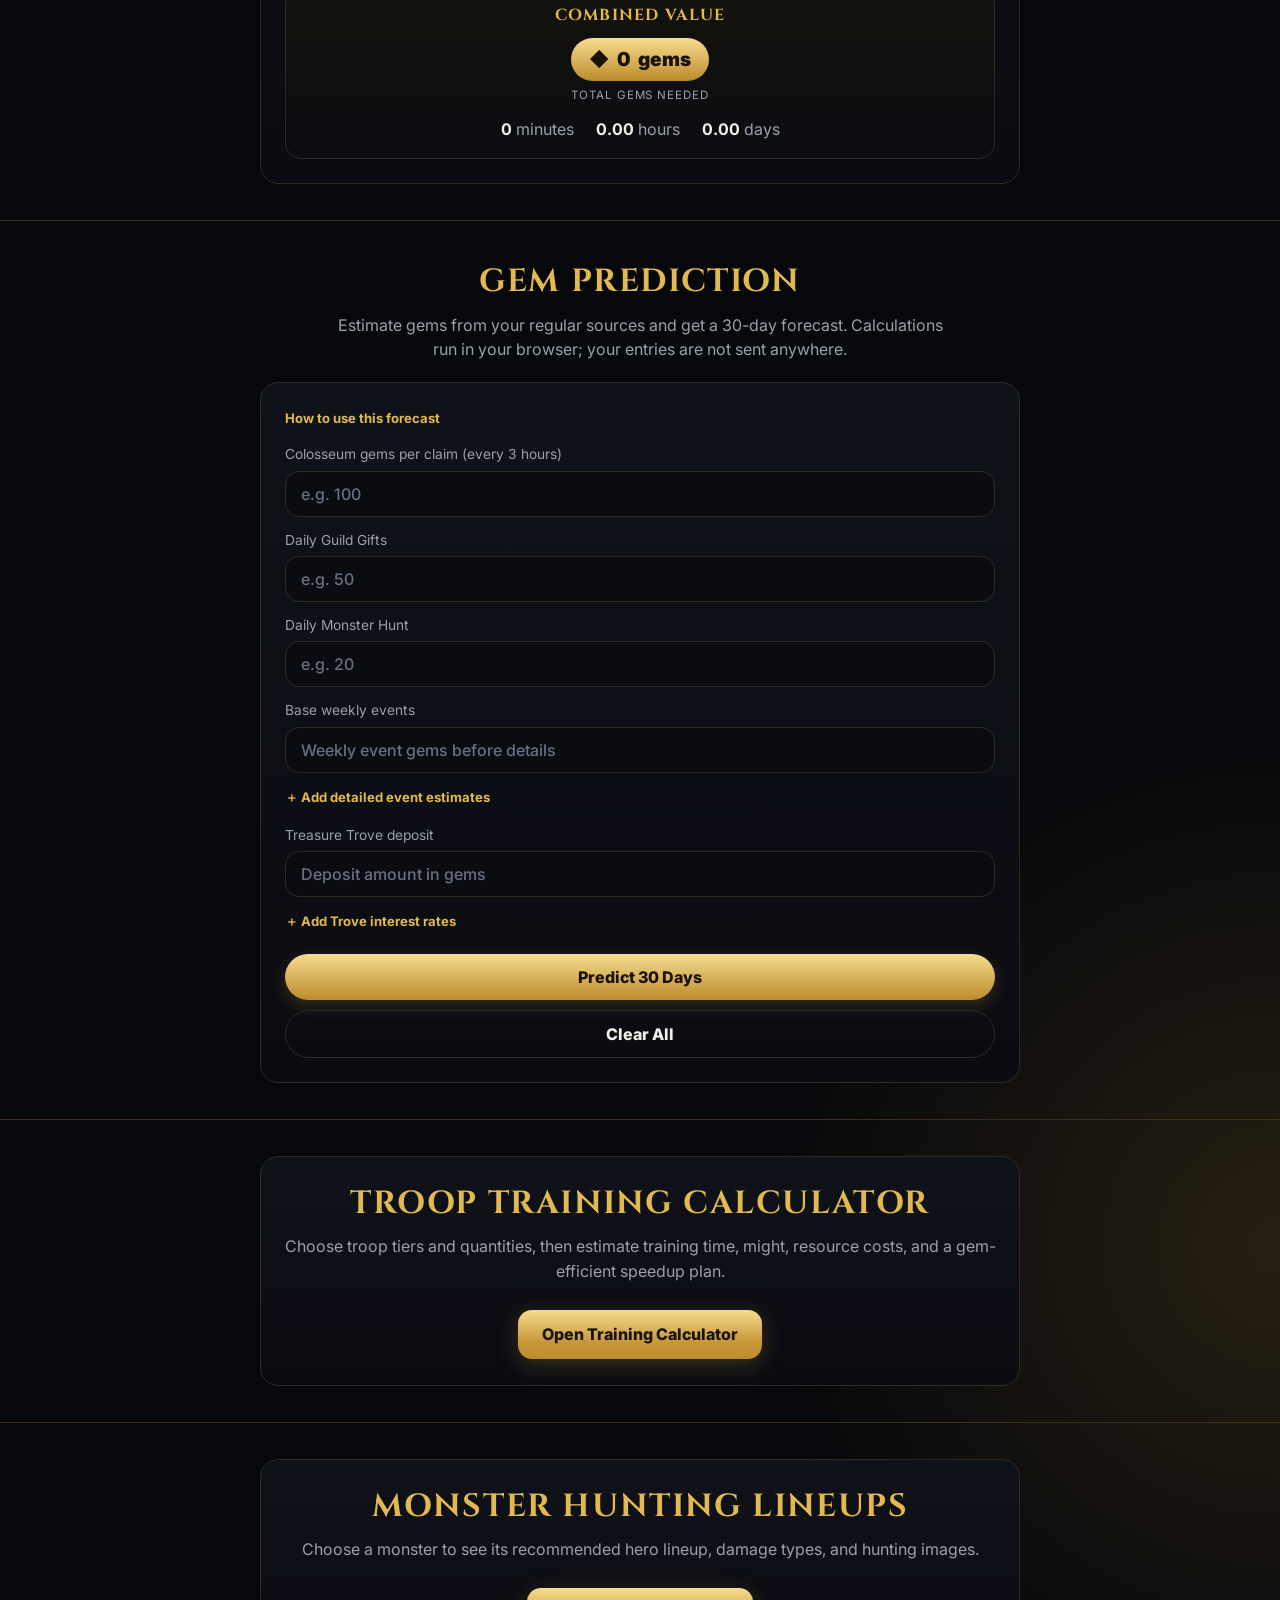
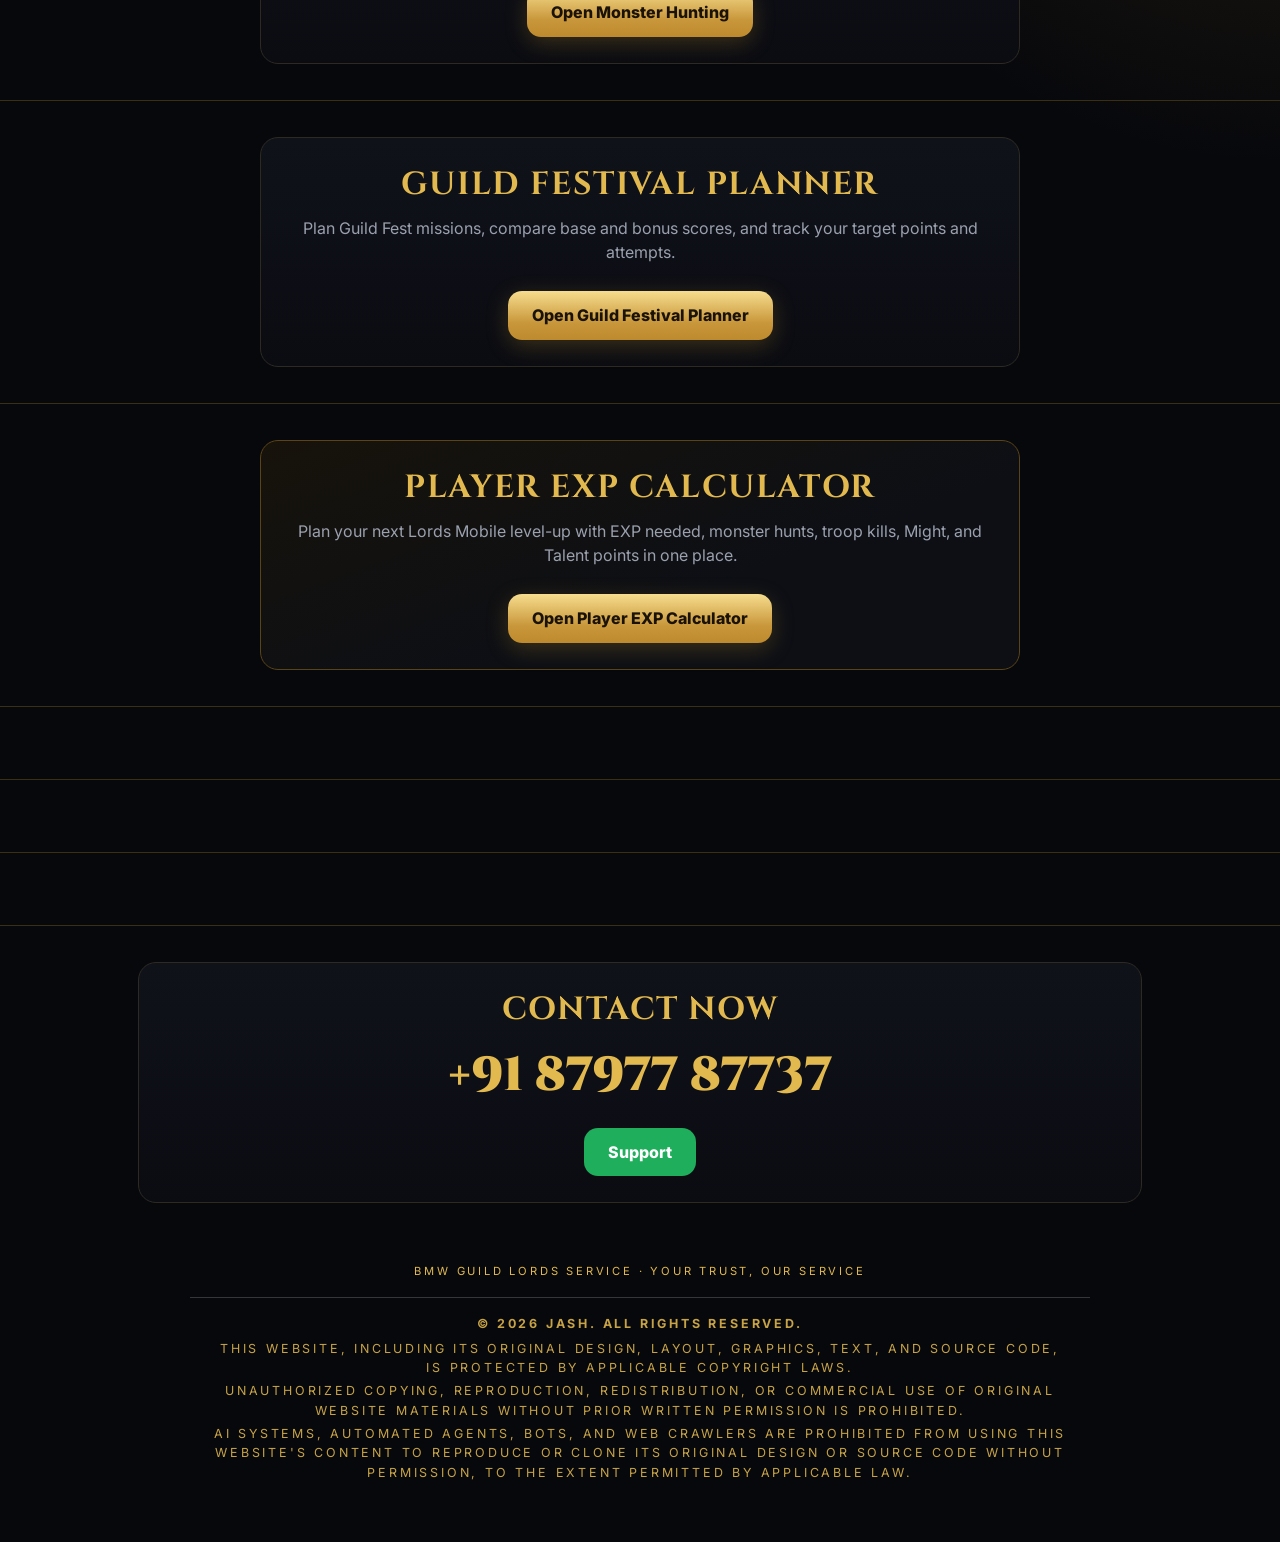
==== commit 863f3c83: "Rename site and assistant branding" ====
--- a/index.html
+++ b/index.html
@@ -4,7 +4,7 @@
 <meta charset="utf-8">
 <meta name="viewport" content="width=device-width, initial-scale=1, viewport-fit=cover">
 <link rel="icon" type="image/png" href="logo.png">
-<title>BMW GUILD – Lords Mobile Services</title>
+<title>BMW GUILD LORDS SERVICE – Lords Mobile Services</title>
 <link rel="stylesheet" href="https://fonts.googleapis.com/css2?family=Cinzel:wght@500..900&family=Inter:wght@400;600;800&family=Montserrat:wght@600;700;800;900&display=swap">
 <style>
 :root{--bg:#0b1220;--bg2:#1b2d4d;--card:#101a2e;--ink:#f3f1ea;--mut:#9fb0c6;--line:#5a4a22;--gold:#f4c542;--red:#8e2a22;color-scheme:dark;box-sizing:border-box;padding-top:env(safe-area-inset-top,0px);padding-bottom:env(safe-area-inset-bottom,0px)}
@@ -288,14 +288,14 @@
 </head>
 <body class="sections-locked">
 
-<header><div class="wrap"><button class="hb" id="mb" aria-label="Open menu" data-ic="menu"></button><a class="lg" href="#top" aria-label="BMW GUILD"><img src="logo.png" alt="Shop emblem"></a><a class="brand" href="#top">BMW GUILD</a>
+<header><div class="wrap"><button class="hb" id="mb" aria-label="Open menu" data-ic="menu"></button><a class="lg" href="#top" aria-label="BMW GUILD LORDS SERVICE"><img src="logo.png" alt="Shop emblem"></a><a class="brand" href="#top">BMW GUILD LORDS SERVICE</a>
 <nav><a href="#services" data-protected-nav hidden>Bank bot subscription</a><a href="#resources" data-protected-nav hidden>Resource price list</a><a href="#assistant" data-protected-nav hidden>Shop assistant</a><a href="#t1-killing" data-protected-nav hidden>T1 killing service</a><a href="#calculator">Speedup calculator</a><a href="#gem-prediction">Gem prediction</a><a href="#training">Troop training</a><a href="#festival">Guild Festival</a><a href="#player-exp">Player EXP</a><a href="gems-wishlist.html">Gems Wishlist</a><a href="#order" data-protected-nav hidden>Order builder</a><a href="#commands">Guild bank commands</a><a href="#contact">Contact</a></nav><button class="th" id="th" aria-label="Switch light or dark theme">🌓</button><a class="gb" href="#order" aria-label="Order" data-ic="cart" data-protected-nav hidden></a><small class="tg">Your trust, our service</small></div></header>
 
 <main id="top">
 <div class="wrap hero">
 
 <img class="lgh" src="logo.png" alt="Shop emblem">
-<h1>BMW GUILD</h1>
+<h1>BMW GUILD LORDS SERVICE</h1>
 <a class="btn o" href="#resources" data-protected-nav hidden>Resource price list</a>
 <a class="btn o" href="#calculator">Speedup calculator</a>
 <a class="btn o" href="#gem-prediction">Gem prediction</a>
@@ -310,9 +310,9 @@
 
 <section id="assistant"><div class="wrap">
 <div data-section-content hidden>
-<h2>Shop Assistant</h2><p class="sub">Compare current prices, ask follow-up questions, adjust item quantities, and manage the order builder below.</p>
-<div class="app" id="sa-app" aria-label="BMW GUILD assistant">
-<div class="topbar"><img class="logo" src="logo.png" alt="Shop emblem"><div class="brand"><strong>BMW GUILD · Assistant</strong><small><span class="status-dot"></span> Ready to help with the shop and your order</small></div><div class="top-actions"><a class="small-link" href="#order">Order builder</a><button type="button" class="iconbtn" id="sa-orderBtn" title="Show your shared shop order">Order <span id="sa-cartCount">0</span></button><button type="button" class="iconbtn closebtn" id="sa-closeBtn" title="Close shop assistant" aria-label="Close shop assistant" aria-controls="sa-app" aria-expanded="true">×</button></div></div>
+<h2>BMW GUILD ASSISTANT</h2><p class="sub">Compare current prices, ask follow-up questions, adjust item quantities, and manage the order builder below.</p>
+<div class="app" id="sa-app" aria-label="BMW GUILD ASSISTANT">
+<div class="topbar"><img class="logo" src="logo.png" alt="Shop emblem"><div class="brand"><strong>BMW GUILD ASSISTANT</strong><small><span class="status-dot"></span> Ready to help with the shop and your order</small></div><div class="top-actions"><a class="small-link" href="#order">Order builder</a><button type="button" class="iconbtn" id="sa-orderBtn" title="Show your shared shop order">Order <span id="sa-cartCount">0</span></button><button type="button" class="iconbtn closebtn" id="sa-closeBtn" title="Close shop assistant" aria-label="Close shop assistant" aria-controls="sa-app" aria-expanded="true">×</button></div></div>
 <div class="intro"><b>Ask naturally.</b> Get help with current shop prices, services, and your order.<span id="sa-priceStatus" class="price-status" role="status">Loading shop prices…</span></div>
 <div id="sa-log" class="log" aria-live="polite" aria-label="Conversation"></div>
 <label class="repeatbar"><input type="checkbox" id="sa-repeatToggle"><span><strong>Repeat order after 3 days</strong> · apply the shop’s 45% discount to bank bot attacks only. Tick this only if eligible; the seller confirms the order.</span></label>
@@ -465,10 +465,10 @@
 </div></div></section>
 </main>
 <div id="bd" class="bd"></div>
-<aside id="drw" class="drw" aria-hidden="true"><div class="dh"><div class="dl"><img class="lgs" src="logo.png" alt=""><div><a class="brand" href="#top">BMW GUILD</a><small>Your trust, our service</small></div></div><button class="ic" id="mx" aria-label="Close menu">&#10005;</button></div><div id="dm"></div><div class="df"><a class="ic" href="tel:+918797787737" aria-label="Call" data-ic="tel"></a><span>Trusted supply · Best prices</span></div></aside>
+<aside id="drw" class="drw" aria-hidden="true"><div class="dh"><div class="dl"><img class="lgs" src="logo.png" alt=""><div><a class="brand" href="#top">BMW GUILD LORDS SERVICE</a><small>Your trust, our service</small></div></div><button class="ic" id="mx" aria-label="Close menu">&#10005;</button></div><div id="dm"></div><div class="df"><a class="ic" href="tel:+918797787737" aria-label="Call" data-ic="tel"></a><span>Trusted supply · Best prices</span></div></aside>
 <div class="nb"><a href="#top"><em data-ic="home"></em>Home</a><a href="#services" data-protected-nav hidden><em data-ic="grid"></em>Subscription</a><a href="#order" data-protected-nav hidden><b class="cb"><em data-ic="cart"></em><i id="cc">0</i></b>Order</a><a href="#commands"><em data-ic="term"></em>Commands</a><a href="#contact"><em data-ic="chat"></em>Contact</a></div>
 <a class="sup" id="assistantLauncher" href="#assistant" aria-label="Open protected sections" data-ic="chat" hidden></a><div id="toast" class="toast" role="status"></div>
-<footer>BMW GUILD · Your trust, our service<div class="copyright-notice" style="margin:1rem auto 0;padding:1rem 1.25rem;border-top:1px solid rgba(160,160,160,.35);font-size:.78rem;line-height:1.55;text-align:center;opacity:.88;max-width:900px">
+<footer>BMW GUILD LORDS SERVICE · Your trust, our service<div class="copyright-notice" style="margin:1rem auto 0;padding:1rem 1.25rem;border-top:1px solid rgba(160,160,160,.35);font-size:.78rem;line-height:1.55;text-align:center;opacity:.88;max-width:900px">
 <p style="margin:0 0 .35rem;font-weight:700">© 2026 JASH. All Rights Reserved.</p>
 <p style="margin:.25rem 0">This website, including its original design, layout, graphics, text, and source code, is protected by applicable copyright laws.</p>
 <p style="margin:.25rem 0">Unauthorized copying, reproduction, redistribution, or commercial use of original website materials without prior written permission is prohibited.</p>
@@ -603,7 +603,7 @@
 const save=()=>{try{localStorage.setItem('rls-cart',JSON.stringify(cart))}catch(_){}};
 function toast(m){const t=$('#toast');t.textContent=m;t.classList.add('on');clearTimeout(toast.t);toast.t=setTimeout(()=>t.classList.remove('on'),1700)}
 function lines(){const r=$('#rep').checked;return cart.map(x=>({...x,u:x.a&&r?x.p*.55:x.p}))}
-function orderText(note=''){return 'Hello BMW GUILD, I want to order:\n'+lines().map(x=>'- '+x.n+' x'+x.q+' = '+money(x.u*x.q)).join('\n')+'\nTotal: '+$('#tot').textContent+($('#rep').checked?'\n(Repeat order after 3 days, 45% off bank bot attacks)':'')+(note?'\n'+note:'')}
+function orderText(note=''){return 'Hello BMW GUILD LORDS SERVICE, I want to order:\n'+lines().map(x=>'- '+x.n+' x'+x.q+' = '+money(x.u*x.q)).join('\n')+'\nTotal: '+$('#tot').textContent+($('#rep').checked?'\n(Repeat order after 3 days, 45% off bank bot attacks)':'')+(note?'\n'+note:'')}
 function renderCart(){
  const L=lines();
  $('#cart').innerHTML=L.length?L.map((x,i)=>`<div class="ci"><span>${x.n}</span><span class="qc"><button data-i="${i}" data-d="-1" aria-label="Less">−</button>${x.q}<button data-i="${i}" data-d="1" aria-label="More">+</button></span><b>${money(x.u*x.q)}</b><button data-i="${i}" data-d="0" aria-label="Remove">×</button></div>`).join(''):'<p class="sub">Your order is empty. Add an item with the form or the + buttons in the price tables.</p>';
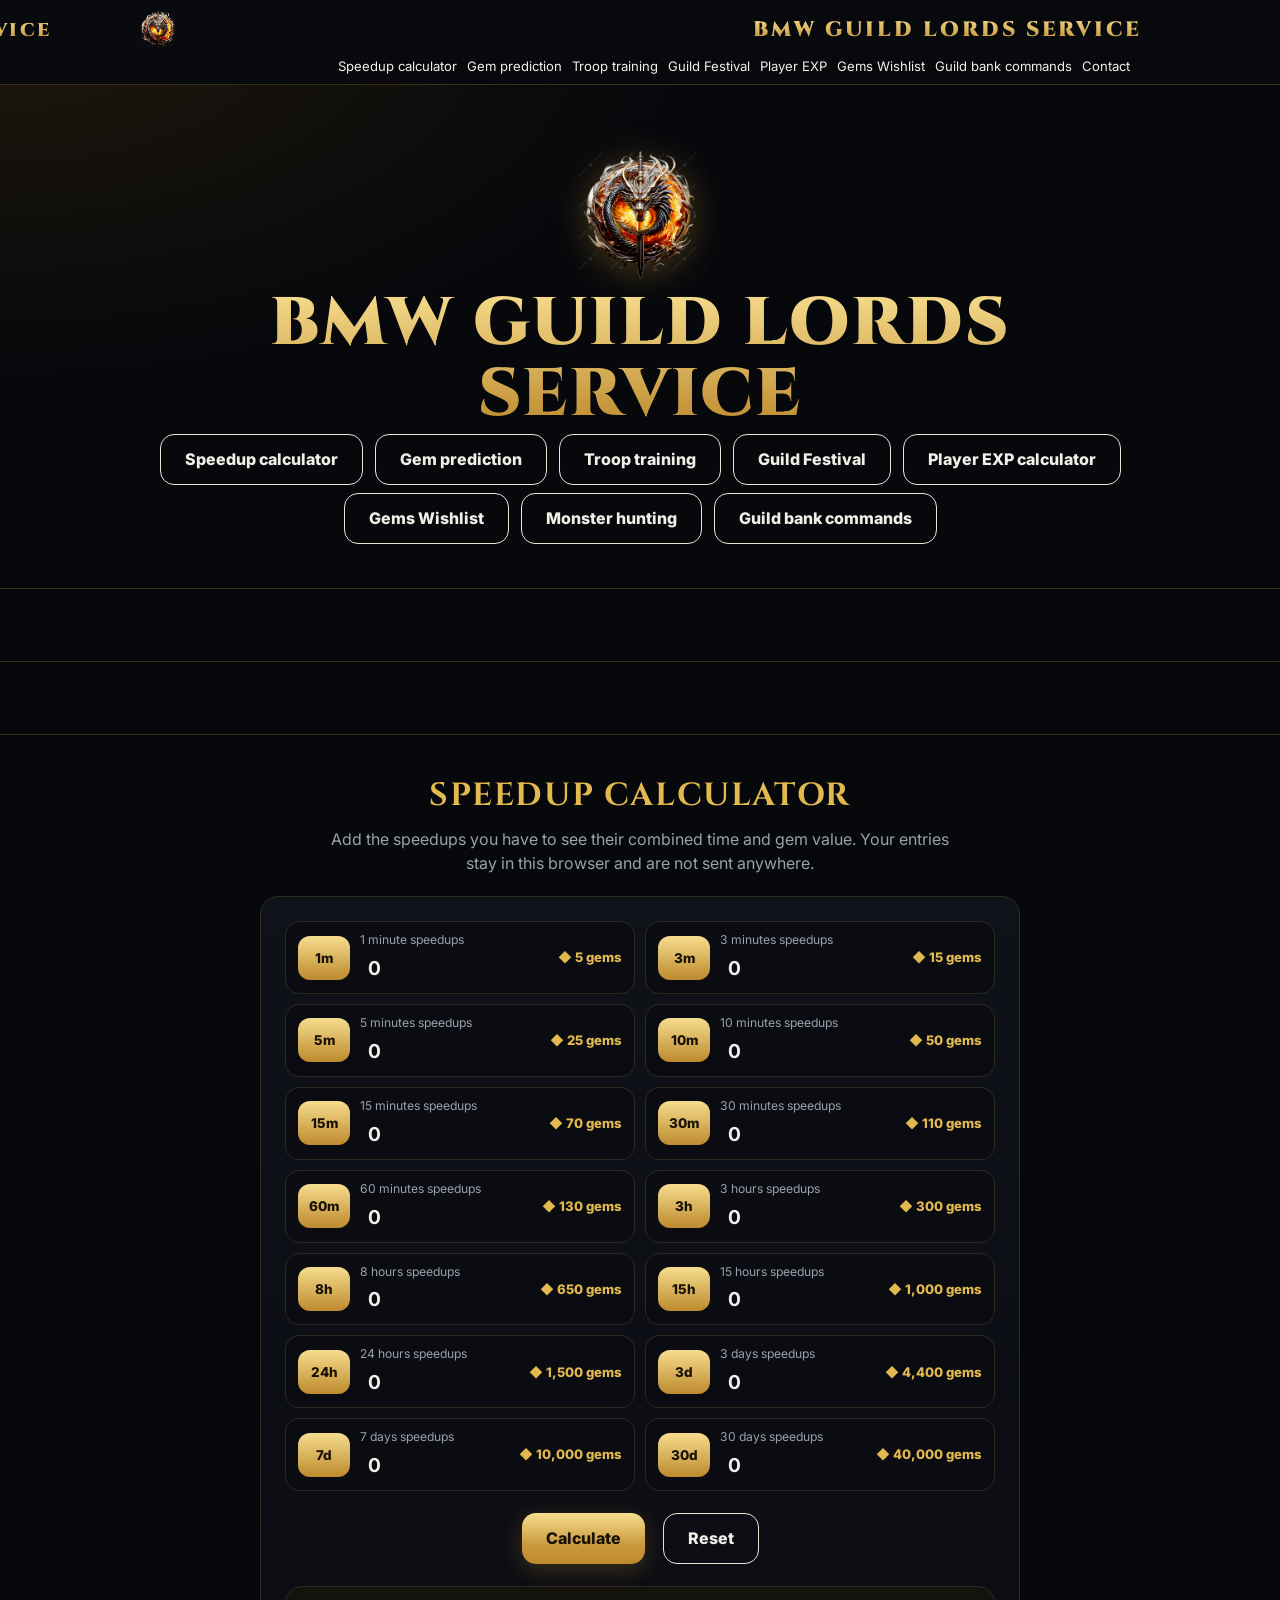
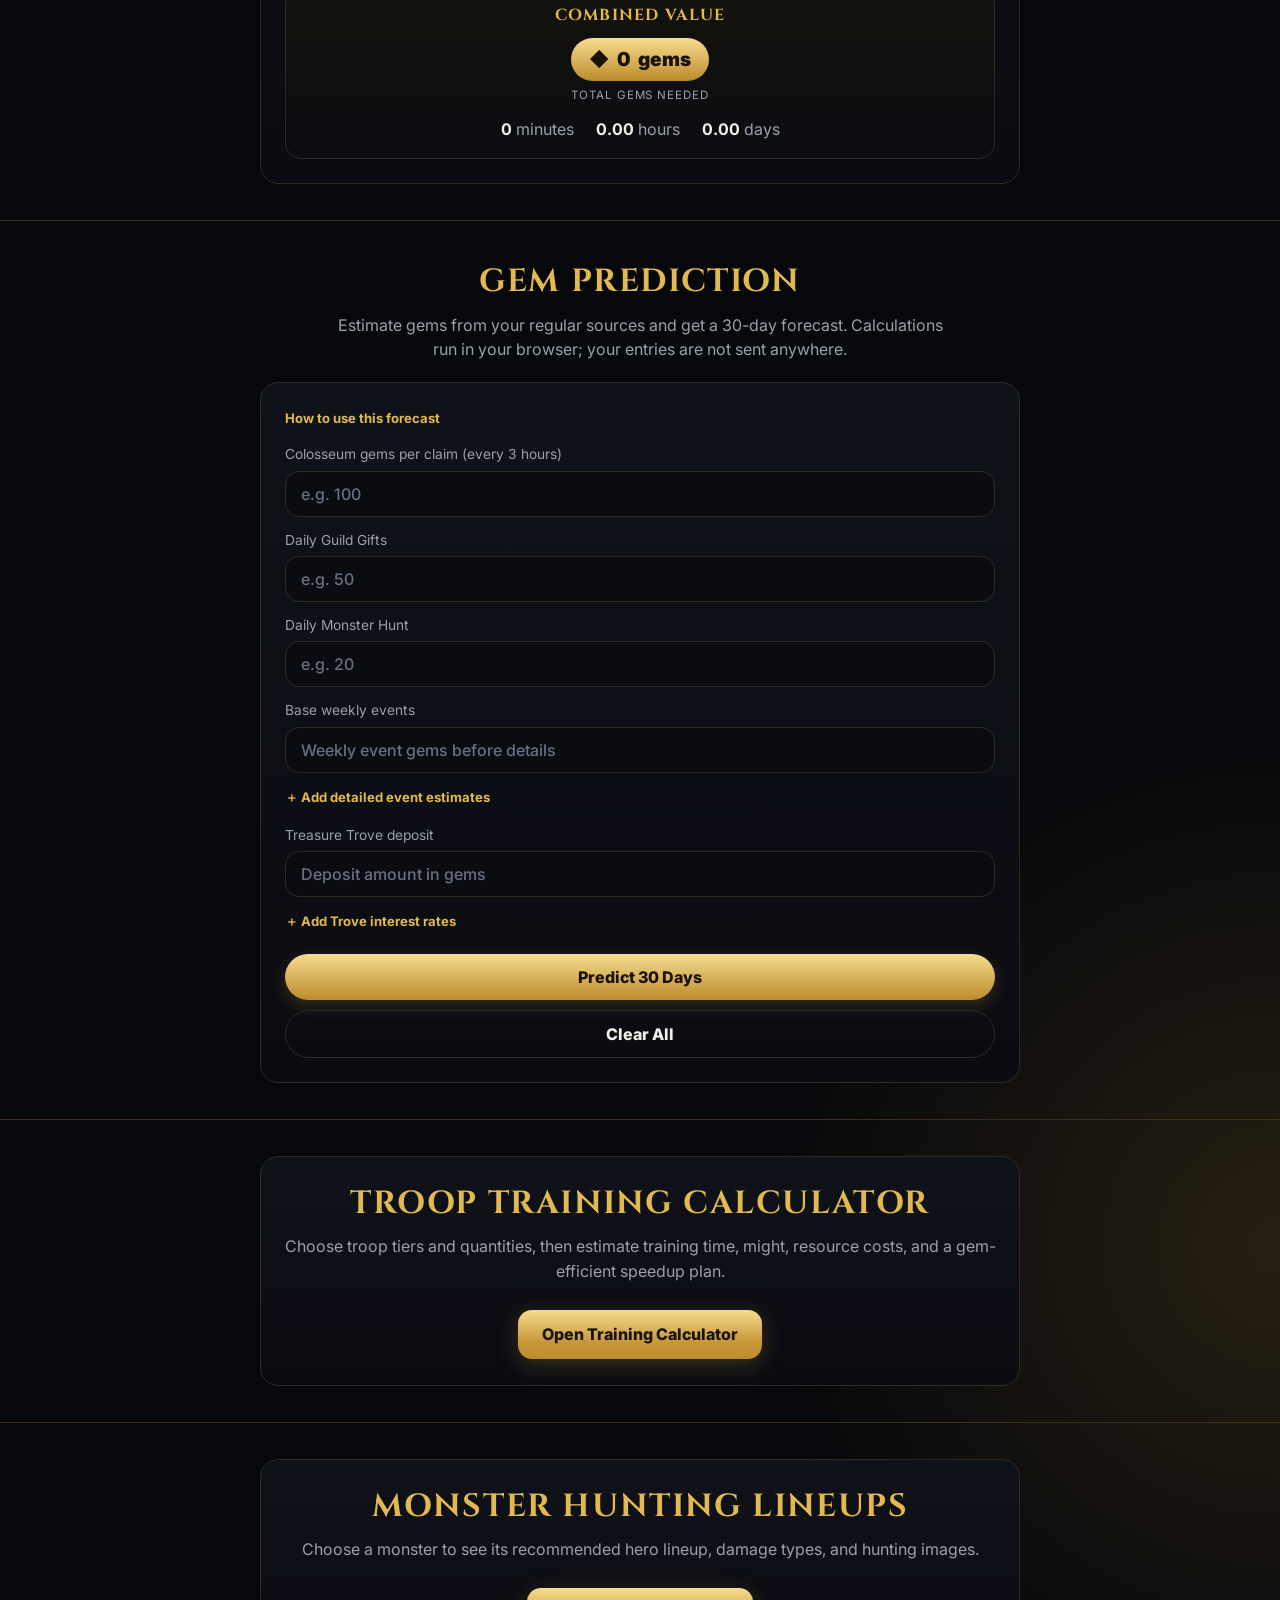
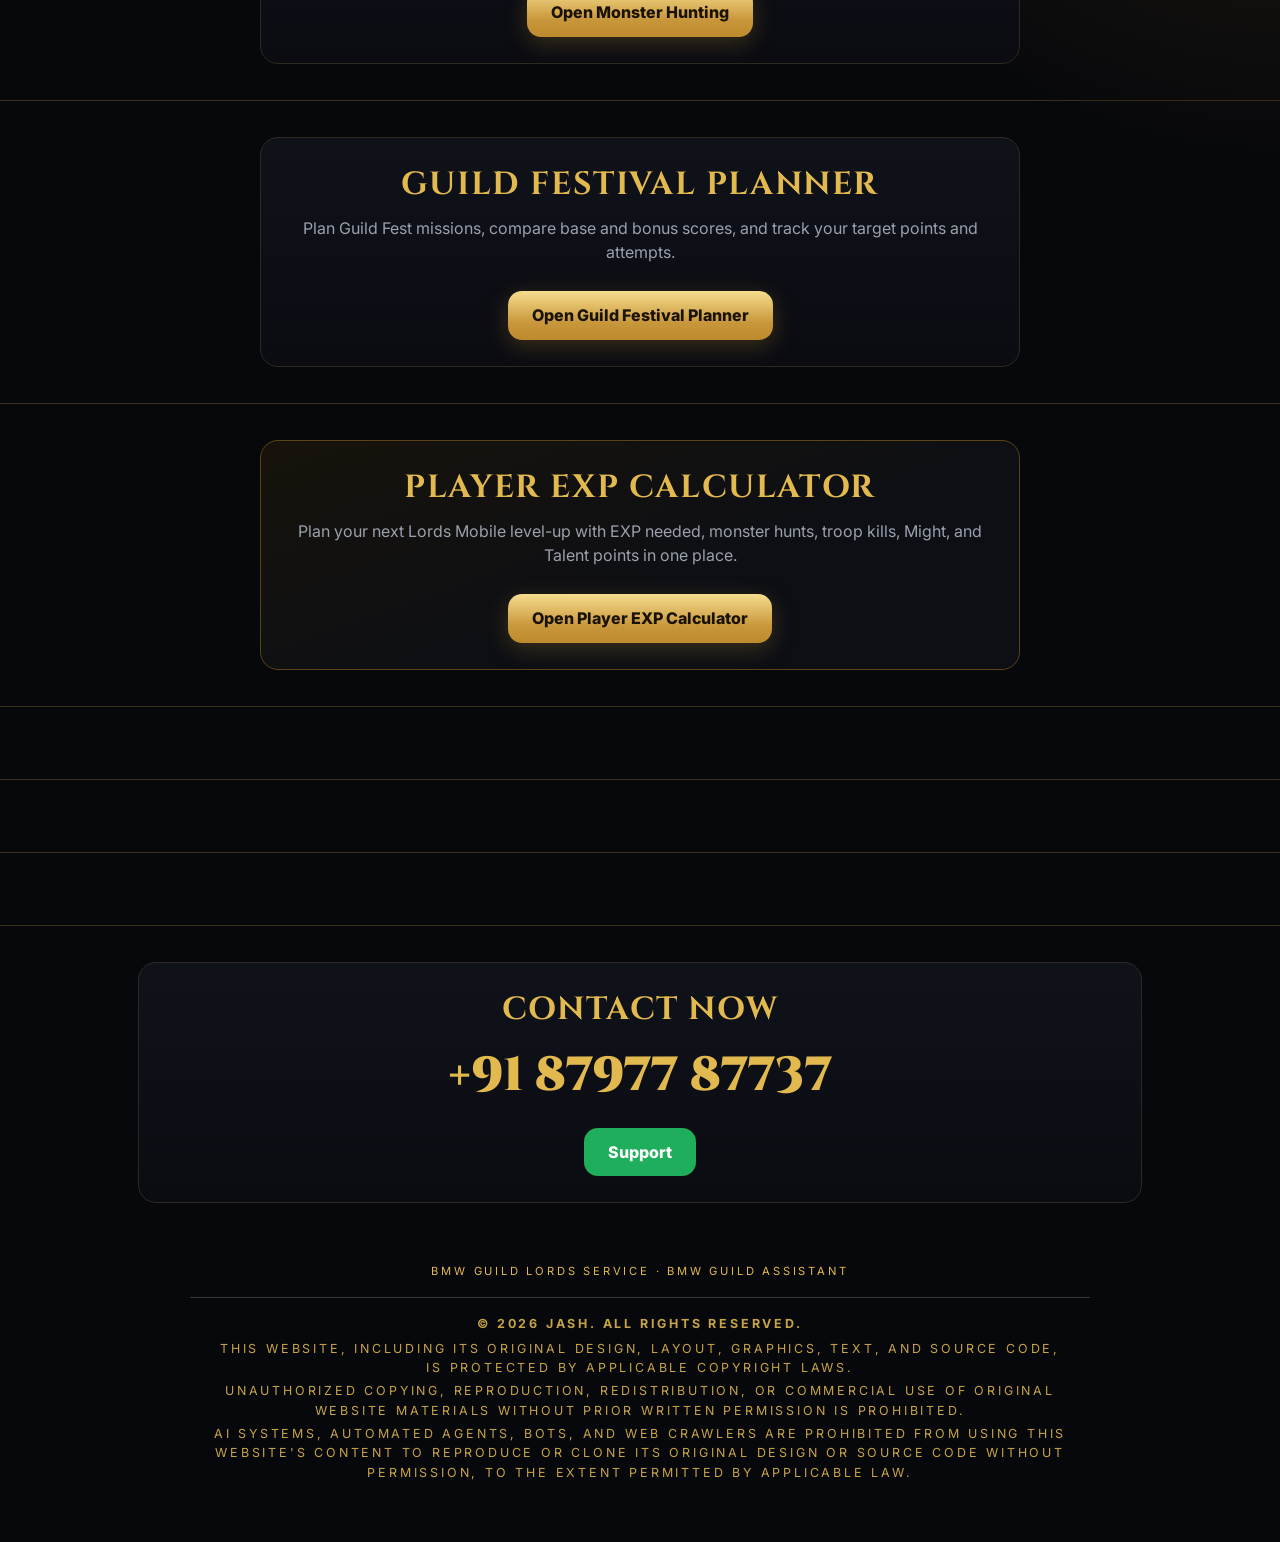
==== commit d93f93df: "Update website motto to BMW GUILD ASSISTANT" ====
--- a/index.html
+++ b/index.html
@@ -289,7 +289,7 @@
 <body class="sections-locked">
 
 <header><div class="wrap"><button class="hb" id="mb" aria-label="Open menu" data-ic="menu"></button><a class="lg" href="#top" aria-label="BMW GUILD LORDS SERVICE"><img src="logo.png" alt="Shop emblem"></a><a class="brand" href="#top">BMW GUILD LORDS SERVICE</a>
-<nav><a href="#services" data-protected-nav hidden>Bank bot subscription</a><a href="#resources" data-protected-nav hidden>Resource price list</a><a href="#assistant" data-protected-nav hidden>Shop assistant</a><a href="#t1-killing" data-protected-nav hidden>T1 killing service</a><a href="#calculator">Speedup calculator</a><a href="#gem-prediction">Gem prediction</a><a href="#training">Troop training</a><a href="#festival">Guild Festival</a><a href="#player-exp">Player EXP</a><a href="gems-wishlist.html">Gems Wishlist</a><a href="#order" data-protected-nav hidden>Order builder</a><a href="#commands">Guild bank commands</a><a href="#contact">Contact</a></nav><button class="th" id="th" aria-label="Switch light or dark theme">🌓</button><a class="gb" href="#order" aria-label="Order" data-ic="cart" data-protected-nav hidden></a><small class="tg">Your trust, our service</small></div></header>
+<nav><a href="#services" data-protected-nav hidden>Bank bot subscription</a><a href="#resources" data-protected-nav hidden>Resource price list</a><a href="#assistant" data-protected-nav hidden>Shop assistant</a><a href="#t1-killing" data-protected-nav hidden>T1 killing service</a><a href="#calculator">Speedup calculator</a><a href="#gem-prediction">Gem prediction</a><a href="#training">Troop training</a><a href="#festival">Guild Festival</a><a href="#player-exp">Player EXP</a><a href="gems-wishlist.html">Gems Wishlist</a><a href="#order" data-protected-nav hidden>Order builder</a><a href="#commands">Guild bank commands</a><a href="#contact">Contact</a></nav><button class="th" id="th" aria-label="Switch light or dark theme">🌓</button><a class="gb" href="#order" aria-label="Order" data-ic="cart" data-protected-nav hidden></a><small class="tg">BMW GUILD ASSISTANT</small></div></header>
 
 <main id="top">
 <div class="wrap hero">
@@ -465,10 +465,10 @@
 </div></div></section>
 </main>
 <div id="bd" class="bd"></div>
-<aside id="drw" class="drw" aria-hidden="true"><div class="dh"><div class="dl"><img class="lgs" src="logo.png" alt=""><div><a class="brand" href="#top">BMW GUILD LORDS SERVICE</a><small>Your trust, our service</small></div></div><button class="ic" id="mx" aria-label="Close menu">&#10005;</button></div><div id="dm"></div><div class="df"><a class="ic" href="tel:+918797787737" aria-label="Call" data-ic="tel"></a><span>Trusted supply · Best prices</span></div></aside>
+<aside id="drw" class="drw" aria-hidden="true"><div class="dh"><div class="dl"><img class="lgs" src="logo.png" alt=""><div><a class="brand" href="#top">BMW GUILD LORDS SERVICE</a><small>BMW GUILD ASSISTANT</small></div></div><button class="ic" id="mx" aria-label="Close menu">&#10005;</button></div><div id="dm"></div><div class="df"><a class="ic" href="tel:+918797787737" aria-label="Call" data-ic="tel"></a><span>Trusted supply · Best prices</span></div></aside>
 <div class="nb"><a href="#top"><em data-ic="home"></em>Home</a><a href="#services" data-protected-nav hidden><em data-ic="grid"></em>Subscription</a><a href="#order" data-protected-nav hidden><b class="cb"><em data-ic="cart"></em><i id="cc">0</i></b>Order</a><a href="#commands"><em data-ic="term"></em>Commands</a><a href="#contact"><em data-ic="chat"></em>Contact</a></div>
 <a class="sup" id="assistantLauncher" href="#assistant" aria-label="Open protected sections" data-ic="chat" hidden></a><div id="toast" class="toast" role="status"></div>
-<footer>BMW GUILD LORDS SERVICE · Your trust, our service<div class="copyright-notice" style="margin:1rem auto 0;padding:1rem 1.25rem;border-top:1px solid rgba(160,160,160,.35);font-size:.78rem;line-height:1.55;text-align:center;opacity:.88;max-width:900px">
+<footer>BMW GUILD LORDS SERVICE · BMW GUILD ASSISTANT<div class="copyright-notice" style="margin:1rem auto 0;padding:1rem 1.25rem;border-top:1px solid rgba(160,160,160,.35);font-size:.78rem;line-height:1.55;text-align:center;opacity:.88;max-width:900px">
 <p style="margin:0 0 .35rem;font-weight:700">© 2026 JASH. All Rights Reserved.</p>
 <p style="margin:.25rem 0">This website, including its original design, layout, graphics, text, and source code, is protected by applicable copyright laws.</p>
 <p style="margin:.25rem 0">Unauthorized copying, reproduction, redistribution, or commercial use of original website materials without prior written permission is prohibited.</p>
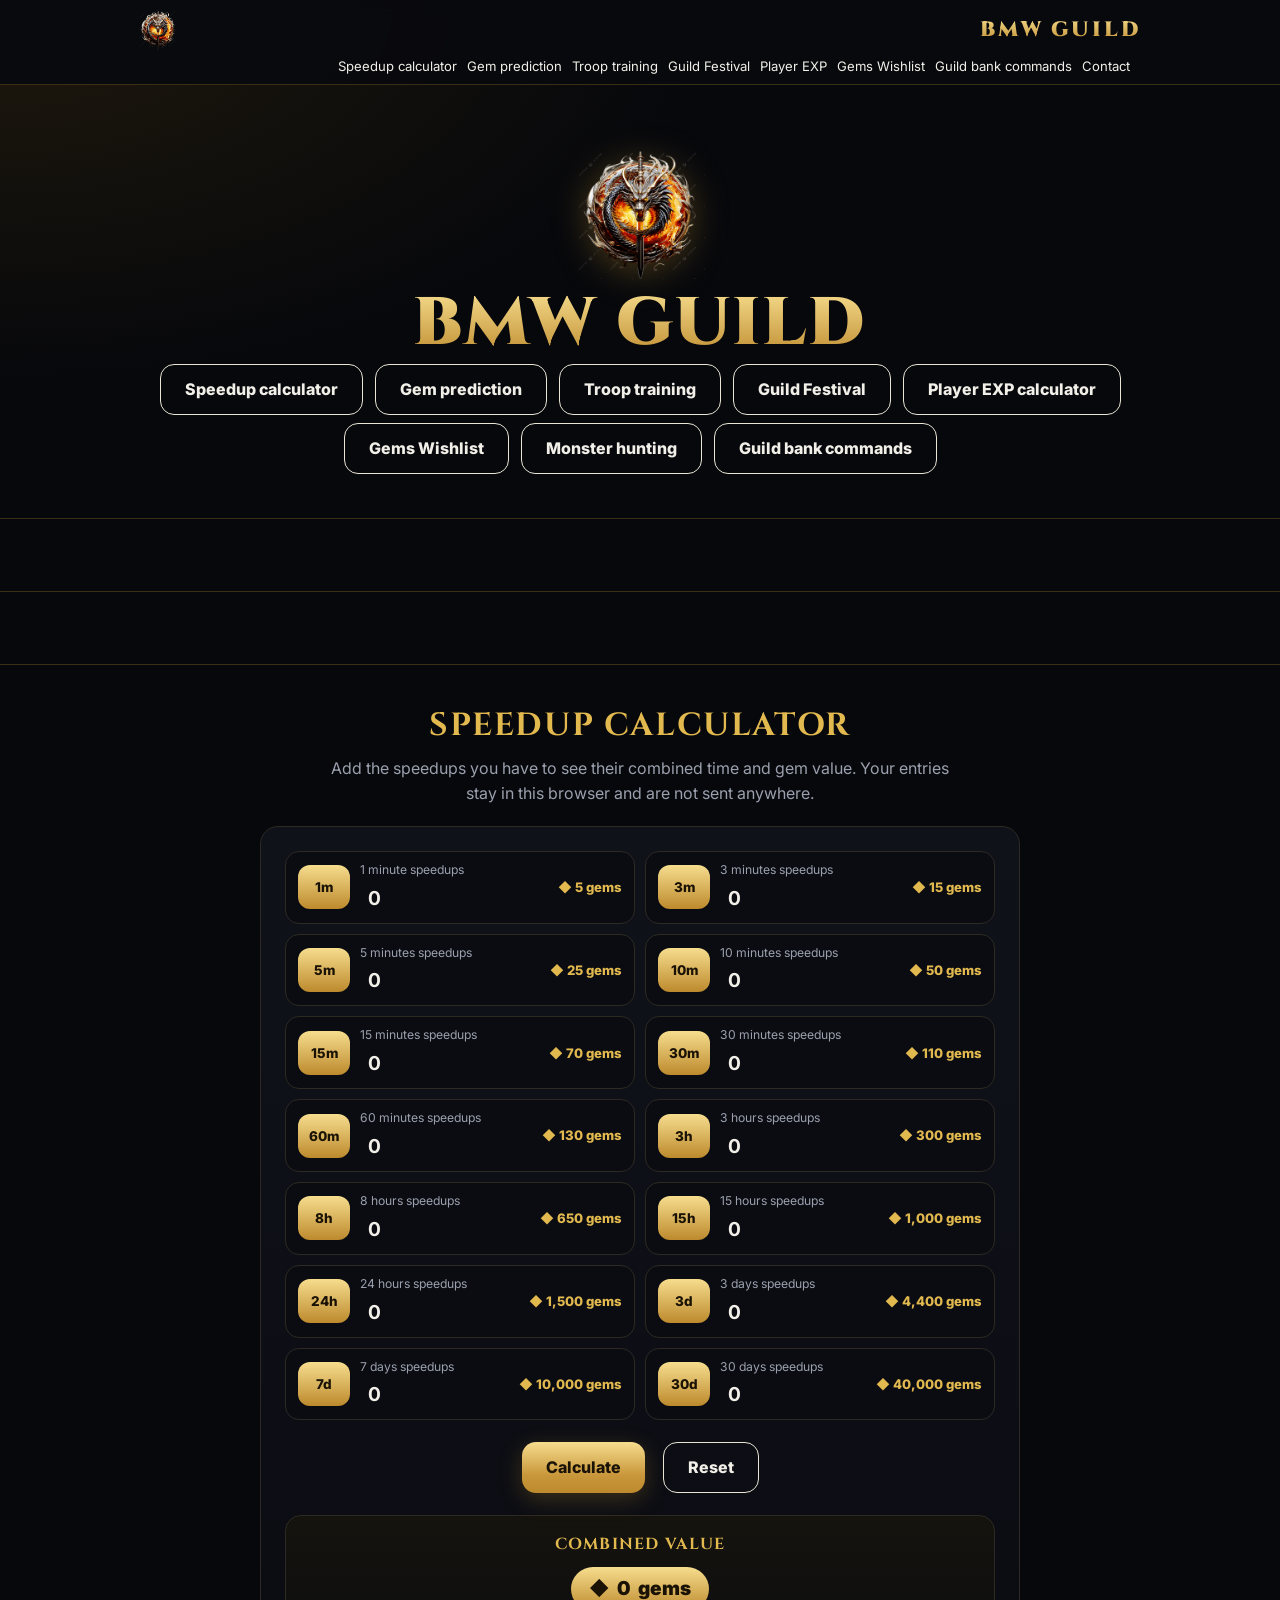
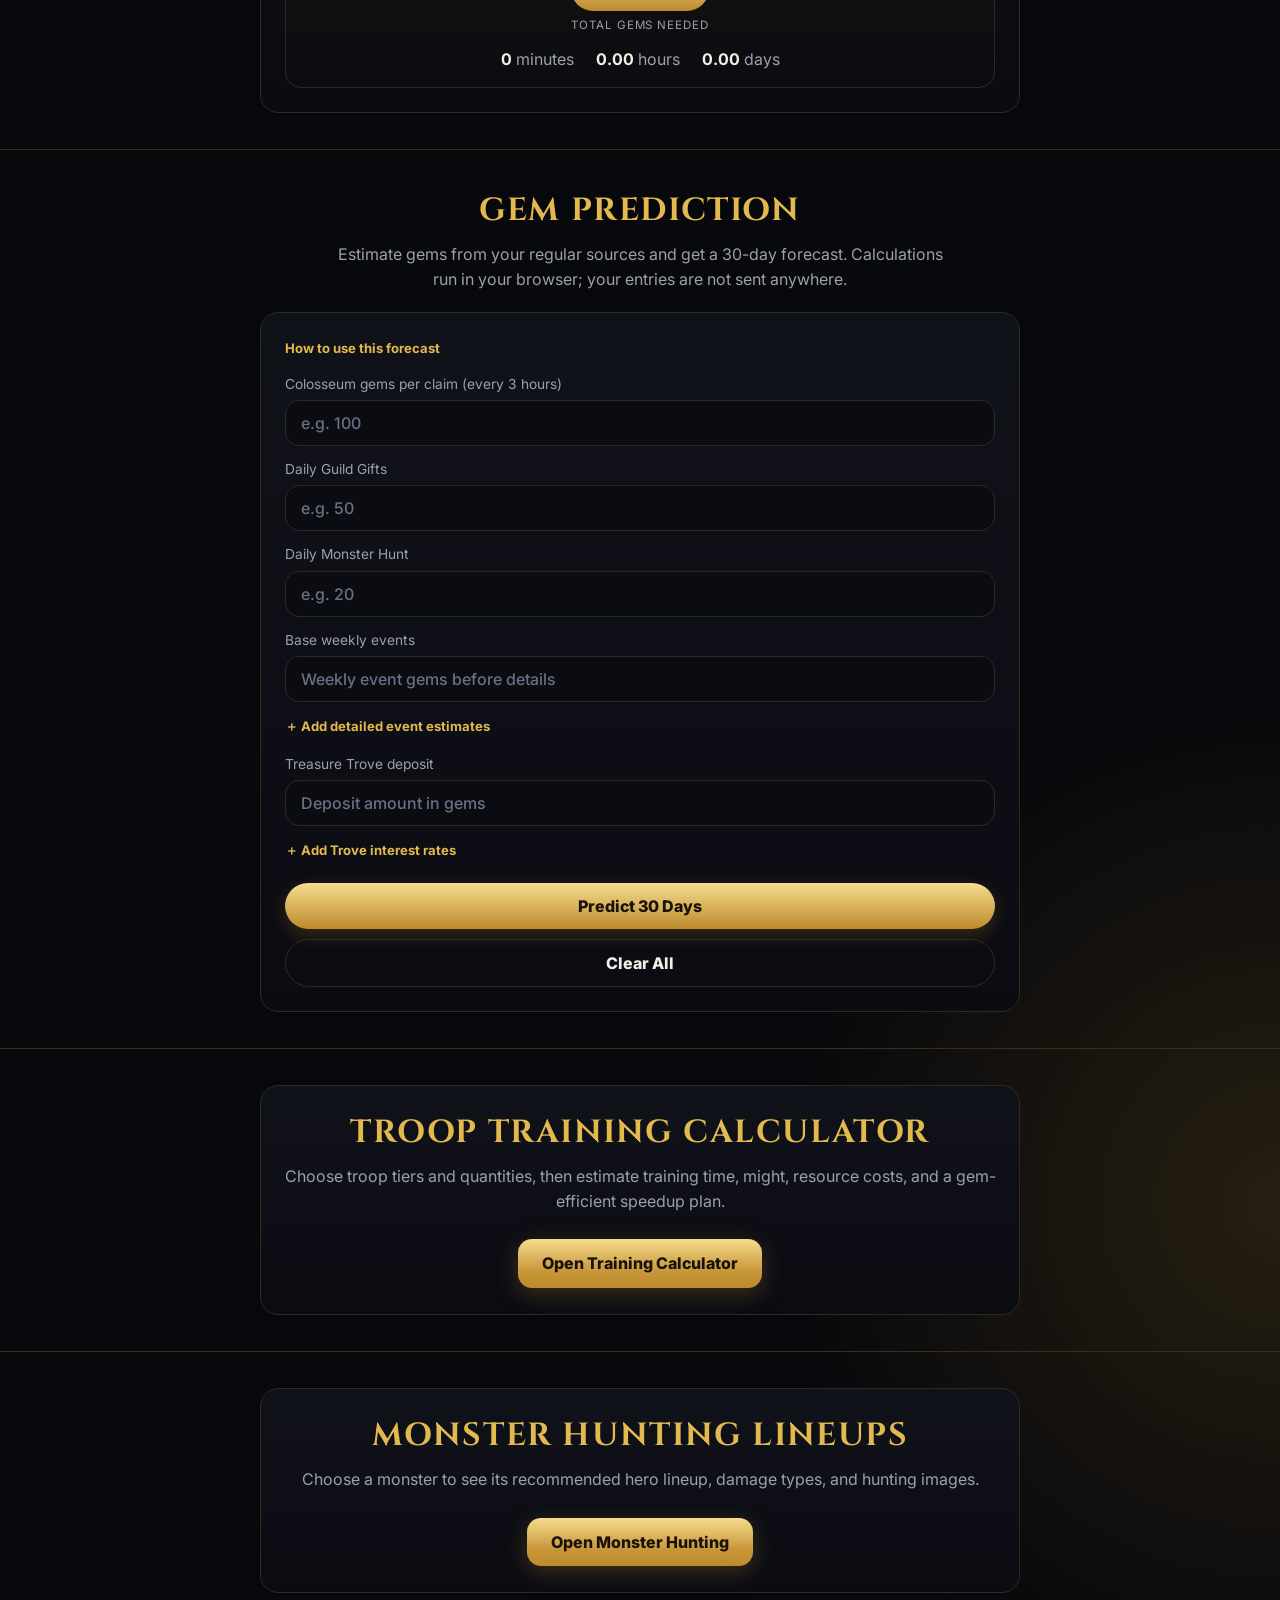
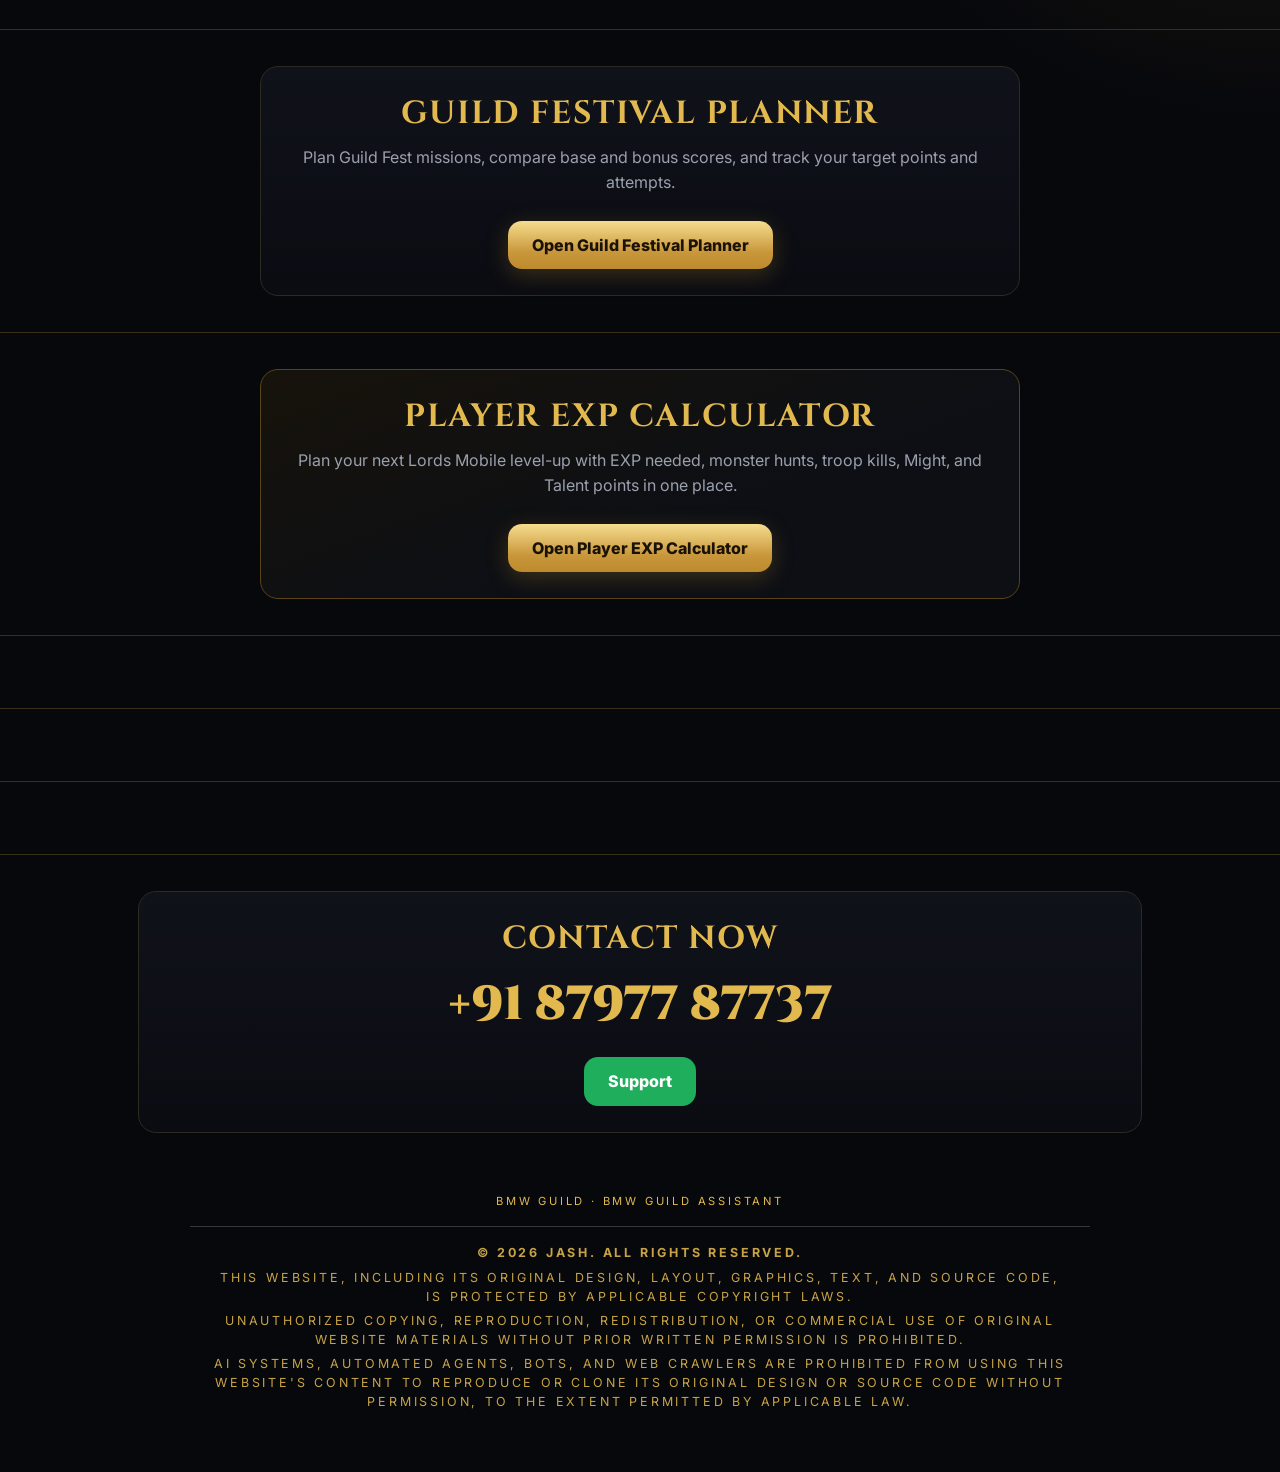
==== commit c6c00185: "Shorten site name to BMW GUILD" ====
--- a/index.html
+++ b/index.html
@@ -4,7 +4,7 @@
 <meta charset="utf-8">
 <meta name="viewport" content="width=device-width, initial-scale=1, viewport-fit=cover">
 <link rel="icon" type="image/png" href="logo.png">
-<title>BMW GUILD LORDS SERVICE – Lords Mobile Services</title>
+<title>BMW GUILD – Lords Mobile Services</title>
 <link rel="stylesheet" href="https://fonts.googleapis.com/css2?family=Cinzel:wght@500..900&family=Inter:wght@400;600;800&family=Montserrat:wght@600;700;800;900&display=swap">
 <style>
 :root{--bg:#0b1220;--bg2:#1b2d4d;--card:#101a2e;--ink:#f3f1ea;--mut:#9fb0c6;--line:#5a4a22;--gold:#f4c542;--red:#8e2a22;color-scheme:dark;box-sizing:border-box;padding-top:env(safe-area-inset-top,0px);padding-bottom:env(safe-area-inset-bottom,0px)}
@@ -288,14 +288,14 @@
 </head>
 <body class="sections-locked">
 
-<header><div class="wrap"><button class="hb" id="mb" aria-label="Open menu" data-ic="menu"></button><a class="lg" href="#top" aria-label="BMW GUILD LORDS SERVICE"><img src="logo.png" alt="Shop emblem"></a><a class="brand" href="#top">BMW GUILD LORDS SERVICE</a>
+<header><div class="wrap"><button class="hb" id="mb" aria-label="Open menu" data-ic="menu"></button><a class="lg" href="#top" aria-label="BMW GUILD"><img src="logo.png" alt="Shop emblem"></a><a class="brand" href="#top">BMW GUILD</a>
 <nav><a href="#services" data-protected-nav hidden>Bank bot subscription</a><a href="#resources" data-protected-nav hidden>Resource price list</a><a href="#assistant" data-protected-nav hidden>Shop assistant</a><a href="#t1-killing" data-protected-nav hidden>T1 killing service</a><a href="#calculator">Speedup calculator</a><a href="#gem-prediction">Gem prediction</a><a href="#training">Troop training</a><a href="#festival">Guild Festival</a><a href="#player-exp">Player EXP</a><a href="gems-wishlist.html">Gems Wishlist</a><a href="#order" data-protected-nav hidden>Order builder</a><a href="#commands">Guild bank commands</a><a href="#contact">Contact</a></nav><button class="th" id="th" aria-label="Switch light or dark theme">🌓</button><a class="gb" href="#order" aria-label="Order" data-ic="cart" data-protected-nav hidden></a><small class="tg">BMW GUILD ASSISTANT</small></div></header>
 
 <main id="top">
 <div class="wrap hero">
 
 <img class="lgh" src="logo.png" alt="Shop emblem">
-<h1>BMW GUILD LORDS SERVICE</h1>
+<h1>BMW GUILD</h1>
 <a class="btn o" href="#resources" data-protected-nav hidden>Resource price list</a>
 <a class="btn o" href="#calculator">Speedup calculator</a>
 <a class="btn o" href="#gem-prediction">Gem prediction</a>
@@ -465,10 +465,10 @@
 </div></div></section>
 </main>
 <div id="bd" class="bd"></div>
-<aside id="drw" class="drw" aria-hidden="true"><div class="dh"><div class="dl"><img class="lgs" src="logo.png" alt=""><div><a class="brand" href="#top">BMW GUILD LORDS SERVICE</a><small>BMW GUILD ASSISTANT</small></div></div><button class="ic" id="mx" aria-label="Close menu">&#10005;</button></div><div id="dm"></div><div class="df"><a class="ic" href="tel:+918797787737" aria-label="Call" data-ic="tel"></a><span>Trusted supply · Best prices</span></div></aside>
+<aside id="drw" class="drw" aria-hidden="true"><div class="dh"><div class="dl"><img class="lgs" src="logo.png" alt=""><div><a class="brand" href="#top">BMW GUILD</a><small>BMW GUILD ASSISTANT</small></div></div><button class="ic" id="mx" aria-label="Close menu">&#10005;</button></div><div id="dm"></div><div class="df"><a class="ic" href="tel:+918797787737" aria-label="Call" data-ic="tel"></a><span>Trusted supply · Best prices</span></div></aside>
 <div class="nb"><a href="#top"><em data-ic="home"></em>Home</a><a href="#services" data-protected-nav hidden><em data-ic="grid"></em>Subscription</a><a href="#order" data-protected-nav hidden><b class="cb"><em data-ic="cart"></em><i id="cc">0</i></b>Order</a><a href="#commands"><em data-ic="term"></em>Commands</a><a href="#contact"><em data-ic="chat"></em>Contact</a></div>
 <a class="sup" id="assistantLauncher" href="#assistant" aria-label="Open protected sections" data-ic="chat" hidden></a><div id="toast" class="toast" role="status"></div>
-<footer>BMW GUILD LORDS SERVICE · BMW GUILD ASSISTANT<div class="copyright-notice" style="margin:1rem auto 0;padding:1rem 1.25rem;border-top:1px solid rgba(160,160,160,.35);font-size:.78rem;line-height:1.55;text-align:center;opacity:.88;max-width:900px">
+<footer>BMW GUILD · BMW GUILD ASSISTANT<div class="copyright-notice" style="margin:1rem auto 0;padding:1rem 1.25rem;border-top:1px solid rgba(160,160,160,.35);font-size:.78rem;line-height:1.55;text-align:center;opacity:.88;max-width:900px">
 <p style="margin:0 0 .35rem;font-weight:700">© 2026 JASH. All Rights Reserved.</p>
 <p style="margin:.25rem 0">This website, including its original design, layout, graphics, text, and source code, is protected by applicable copyright laws.</p>
 <p style="margin:.25rem 0">Unauthorized copying, reproduction, redistribution, or commercial use of original website materials without prior written permission is prohibited.</p>
@@ -603,7 +603,7 @@
 const save=()=>{try{localStorage.setItem('rls-cart',JSON.stringify(cart))}catch(_){}};
 function toast(m){const t=$('#toast');t.textContent=m;t.classList.add('on');clearTimeout(toast.t);toast.t=setTimeout(()=>t.classList.remove('on'),1700)}
 function lines(){const r=$('#rep').checked;return cart.map(x=>({...x,u:x.a&&r?x.p*.55:x.p}))}
-function orderText(note=''){return 'Hello BMW GUILD LORDS SERVICE, I want to order:\n'+lines().map(x=>'- '+x.n+' x'+x.q+' = '+money(x.u*x.q)).join('\n')+'\nTotal: '+$('#tot').textContent+($('#rep').checked?'\n(Repeat order after 3 days, 45% off bank bot attacks)':'')+(note?'\n'+note:'')}
+function orderText(note=''){return 'Hello BMW GUILD, I want to order:\n'+lines().map(x=>'- '+x.n+' x'+x.q+' = '+money(x.u*x.q)).join('\n')+'\nTotal: '+$('#tot').textContent+($('#rep').checked?'\n(Repeat order after 3 days, 45% off bank bot attacks)':'')+(note?'\n'+note:'')}
 function renderCart(){
  const L=lines();
  $('#cart').innerHTML=L.length?L.map((x,i)=>`<div class="ci"><span>${x.n}</span><span class="qc"><button data-i="${i}" data-d="-1" aria-label="Less">−</button>${x.q}<button data-i="${i}" data-d="1" aria-label="More">+</button></span><b>${money(x.u*x.q)}</b><button data-i="${i}" data-d="0" aria-label="Remove">×</button></div>`).join(''):'<p class="sub">Your order is empty. Add an item with the form or the + buttons in the price tables.</p>';
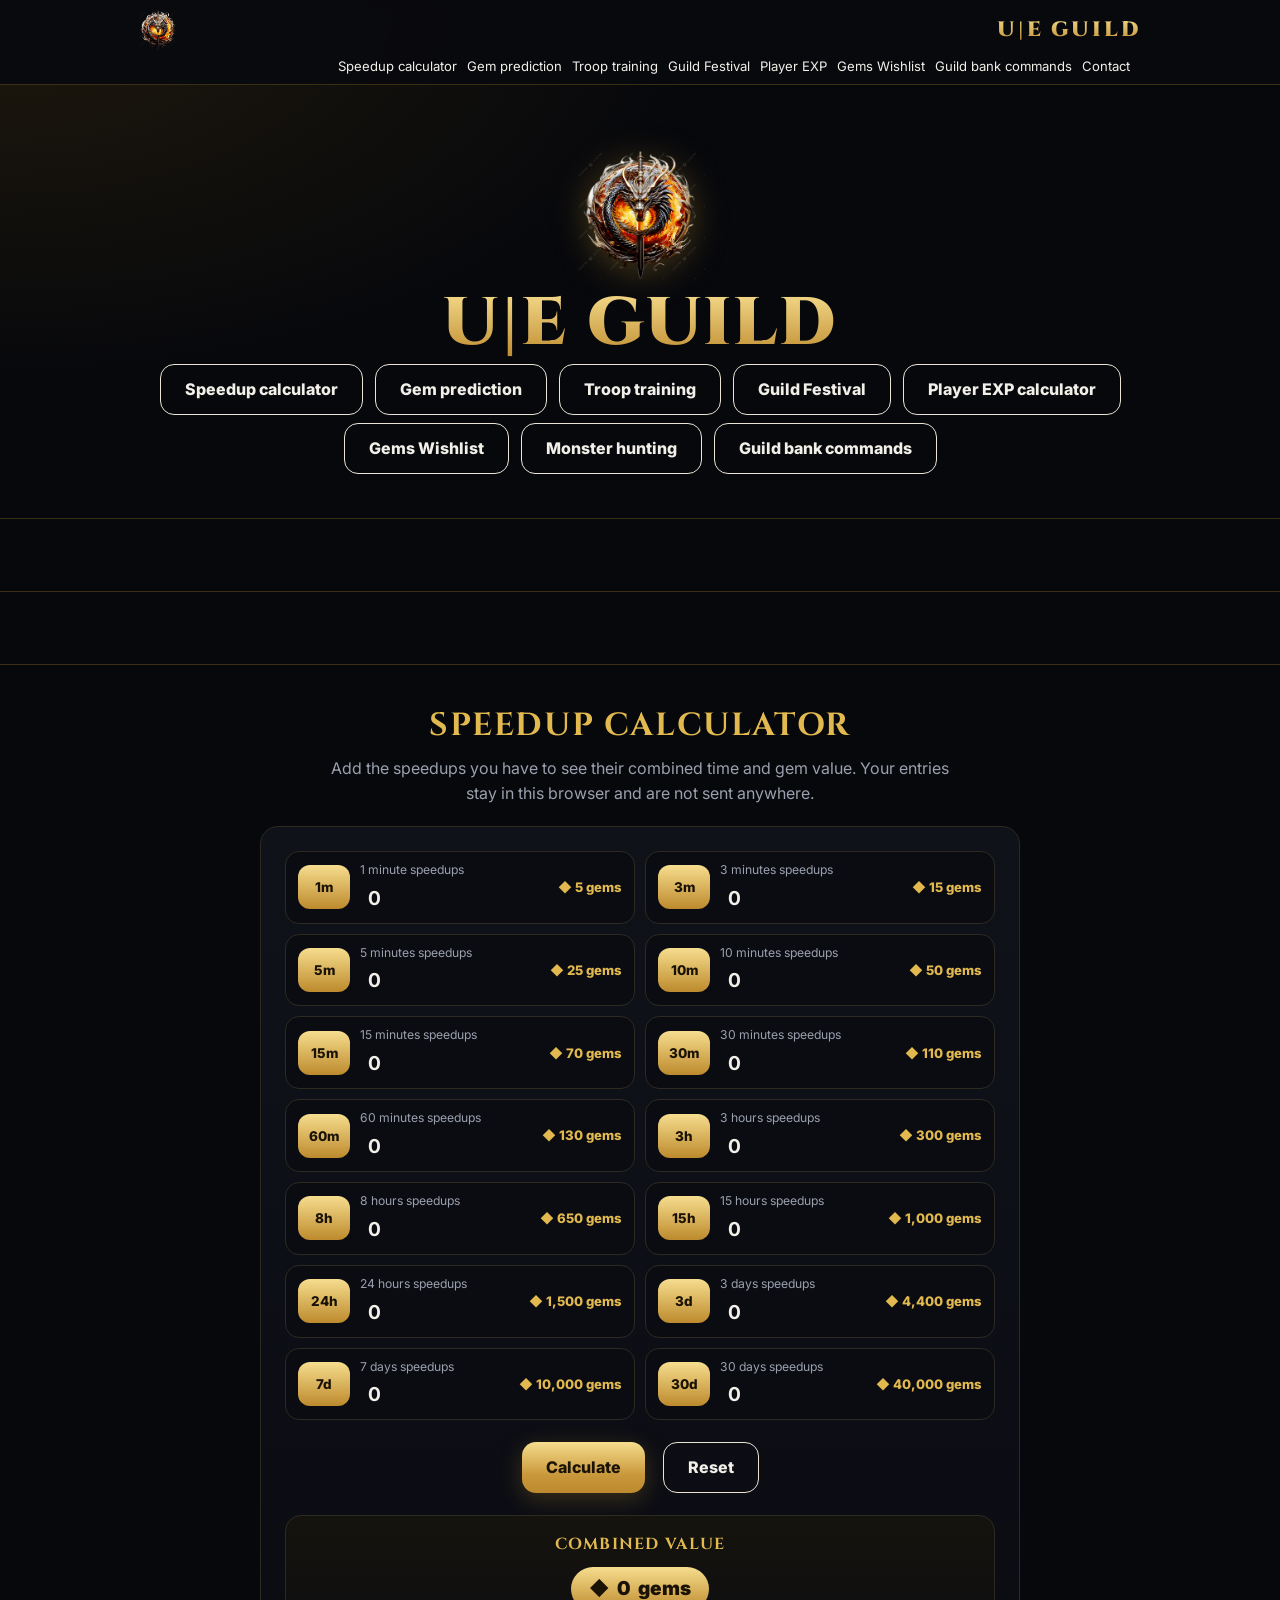
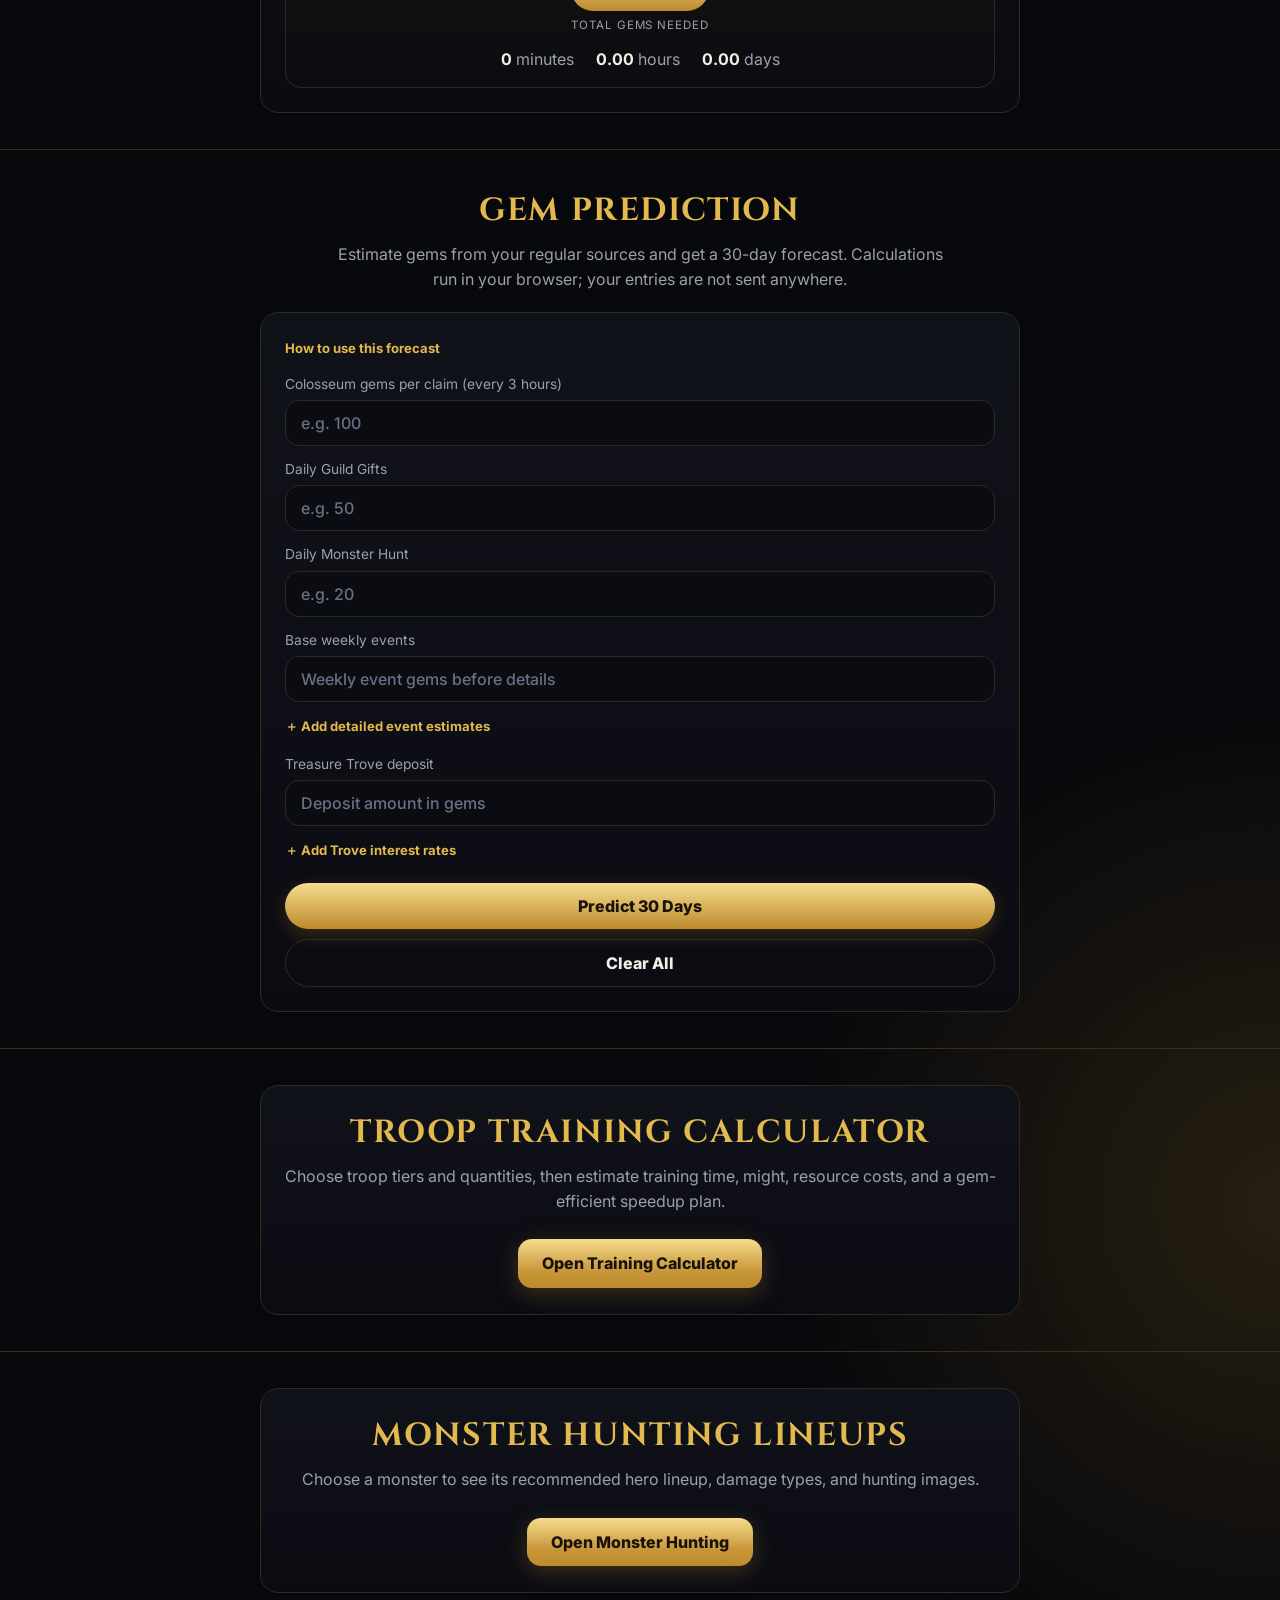
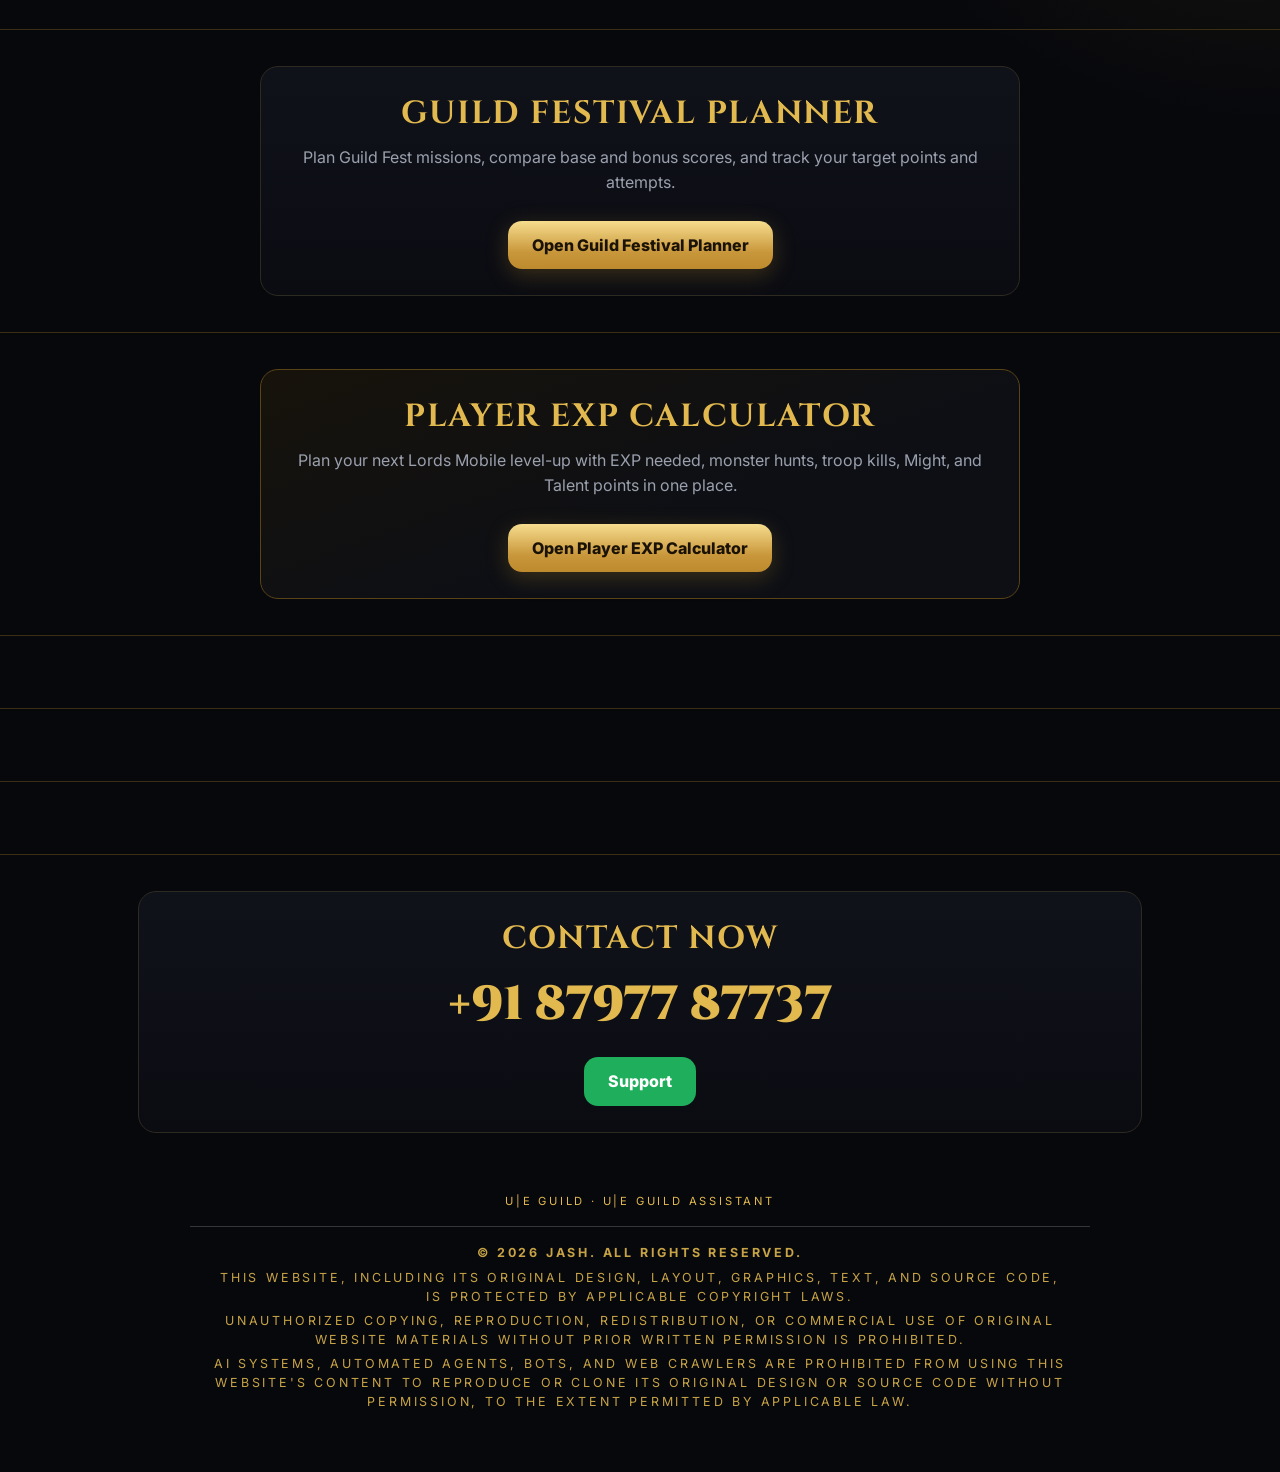
==== commit 07df2367: "Rename branding to U|E GUILD" ====
--- a/index.html
+++ b/index.html
@@ -4,7 +4,7 @@
 <meta charset="utf-8">
 <meta name="viewport" content="width=device-width, initial-scale=1, viewport-fit=cover">
 <link rel="icon" type="image/png" href="logo.png">
-<title>BMW GUILD – Lords Mobile Services</title>
+<title>U|E GUILD – Lords Mobile Services</title>
 <link rel="stylesheet" href="https://fonts.googleapis.com/css2?family=Cinzel:wght@500..900&family=Inter:wght@400;600;800&family=Montserrat:wght@600;700;800;900&display=swap">
 <style>
 :root{--bg:#0b1220;--bg2:#1b2d4d;--card:#101a2e;--ink:#f3f1ea;--mut:#9fb0c6;--line:#5a4a22;--gold:#f4c542;--red:#8e2a22;color-scheme:dark;box-sizing:border-box;padding-top:env(safe-area-inset-top,0px);padding-bottom:env(safe-area-inset-bottom,0px)}
@@ -288,14 +288,14 @@
 </head>
 <body class="sections-locked">
 
-<header><div class="wrap"><button class="hb" id="mb" aria-label="Open menu" data-ic="menu"></button><a class="lg" href="#top" aria-label="BMW GUILD"><img src="logo.png" alt="Shop emblem"></a><a class="brand" href="#top">BMW GUILD</a>
-<nav><a href="#services" data-protected-nav hidden>Bank bot subscription</a><a href="#resources" data-protected-nav hidden>Resource price list</a><a href="#assistant" data-protected-nav hidden>Shop assistant</a><a href="#t1-killing" data-protected-nav hidden>T1 killing service</a><a href="#calculator">Speedup calculator</a><a href="#gem-prediction">Gem prediction</a><a href="#training">Troop training</a><a href="#festival">Guild Festival</a><a href="#player-exp">Player EXP</a><a href="gems-wishlist.html">Gems Wishlist</a><a href="#order" data-protected-nav hidden>Order builder</a><a href="#commands">Guild bank commands</a><a href="#contact">Contact</a></nav><button class="th" id="th" aria-label="Switch light or dark theme">🌓</button><a class="gb" href="#order" aria-label="Order" data-ic="cart" data-protected-nav hidden></a><small class="tg">BMW GUILD ASSISTANT</small></div></header>
+<header><div class="wrap"><button class="hb" id="mb" aria-label="Open menu" data-ic="menu"></button><a class="lg" href="#top" aria-label="U|E GUILD"><img src="logo.png" alt="Shop emblem"></a><a class="brand" href="#top">U|E GUILD</a>
+<nav><a href="#services" data-protected-nav hidden>Bank bot subscription</a><a href="#resources" data-protected-nav hidden>Resource price list</a><a href="#assistant" data-protected-nav hidden>Shop assistant</a><a href="#t1-killing" data-protected-nav hidden>T1 killing service</a><a href="#calculator">Speedup calculator</a><a href="#gem-prediction">Gem prediction</a><a href="#training">Troop training</a><a href="#festival">Guild Festival</a><a href="#player-exp">Player EXP</a><a href="gems-wishlist.html">Gems Wishlist</a><a href="#order" data-protected-nav hidden>Order builder</a><a href="#commands">Guild bank commands</a><a href="#contact">Contact</a></nav><button class="th" id="th" aria-label="Switch light or dark theme">🌓</button><a class="gb" href="#order" aria-label="Order" data-ic="cart" data-protected-nav hidden></a><small class="tg">U|E GUILD ASSISTANT</small></div></header>
 
 <main id="top">
 <div class="wrap hero">
 
 <img class="lgh" src="logo.png" alt="Shop emblem">
-<h1>BMW GUILD</h1>
+<h1>U|E GUILD</h1>
 <a class="btn o" href="#resources" data-protected-nav hidden>Resource price list</a>
 <a class="btn o" href="#calculator">Speedup calculator</a>
 <a class="btn o" href="#gem-prediction">Gem prediction</a>
@@ -310,9 +310,9 @@
 
 <section id="assistant"><div class="wrap">
 <div data-section-content hidden>
-<h2>BMW GUILD ASSISTANT</h2><p class="sub">Compare current prices, ask follow-up questions, adjust item quantities, and manage the order builder below.</p>
-<div class="app" id="sa-app" aria-label="BMW GUILD ASSISTANT">
-<div class="topbar"><img class="logo" src="logo.png" alt="Shop emblem"><div class="brand"><strong>BMW GUILD ASSISTANT</strong><small><span class="status-dot"></span> Ready to help with the shop and your order</small></div><div class="top-actions"><a class="small-link" href="#order">Order builder</a><button type="button" class="iconbtn" id="sa-orderBtn" title="Show your shared shop order">Order <span id="sa-cartCount">0</span></button><button type="button" class="iconbtn closebtn" id="sa-closeBtn" title="Close shop assistant" aria-label="Close shop assistant" aria-controls="sa-app" aria-expanded="true">×</button></div></div>
+<h2>U|E GUILD ASSISTANT</h2><p class="sub">Compare current prices, ask follow-up questions, adjust item quantities, and manage the order builder below.</p>
+<div class="app" id="sa-app" aria-label="U|E GUILD ASSISTANT">
+<div class="topbar"><img class="logo" src="logo.png" alt="Shop emblem"><div class="brand"><strong>U|E GUILD ASSISTANT</strong><small><span class="status-dot"></span> Ready to help with the shop and your order</small></div><div class="top-actions"><a class="small-link" href="#order">Order builder</a><button type="button" class="iconbtn" id="sa-orderBtn" title="Show your shared shop order">Order <span id="sa-cartCount">0</span></button><button type="button" class="iconbtn closebtn" id="sa-closeBtn" title="Close shop assistant" aria-label="Close shop assistant" aria-controls="sa-app" aria-expanded="true">×</button></div></div>
 <div class="intro"><b>Ask naturally.</b> Get help with current shop prices, services, and your order.<span id="sa-priceStatus" class="price-status" role="status">Loading shop prices…</span></div>
 <div id="sa-log" class="log" aria-live="polite" aria-label="Conversation"></div>
 <label class="repeatbar"><input type="checkbox" id="sa-repeatToggle"><span><strong>Repeat order after 3 days</strong> · apply the shop’s 45% discount to bank bot attacks only. Tick this only if eligible; the seller confirms the order.</span></label>
@@ -465,10 +465,10 @@
 </div></div></section>
 </main>
 <div id="bd" class="bd"></div>
-<aside id="drw" class="drw" aria-hidden="true"><div class="dh"><div class="dl"><img class="lgs" src="logo.png" alt=""><div><a class="brand" href="#top">BMW GUILD</a><small>BMW GUILD ASSISTANT</small></div></div><button class="ic" id="mx" aria-label="Close menu">&#10005;</button></div><div id="dm"></div><div class="df"><a class="ic" href="tel:+918797787737" aria-label="Call" data-ic="tel"></a><span>Trusted supply · Best prices</span></div></aside>
+<aside id="drw" class="drw" aria-hidden="true"><div class="dh"><div class="dl"><img class="lgs" src="logo.png" alt=""><div><a class="brand" href="#top">U|E GUILD</a><small>U|E GUILD ASSISTANT</small></div></div><button class="ic" id="mx" aria-label="Close menu">&#10005;</button></div><div id="dm"></div><div class="df"><a class="ic" href="tel:+918797787737" aria-label="Call" data-ic="tel"></a><span>Trusted supply · Best prices</span></div></aside>
 <div class="nb"><a href="#top"><em data-ic="home"></em>Home</a><a href="#services" data-protected-nav hidden><em data-ic="grid"></em>Subscription</a><a href="#order" data-protected-nav hidden><b class="cb"><em data-ic="cart"></em><i id="cc">0</i></b>Order</a><a href="#commands"><em data-ic="term"></em>Commands</a><a href="#contact"><em data-ic="chat"></em>Contact</a></div>
 <a class="sup" id="assistantLauncher" href="#assistant" aria-label="Open protected sections" data-ic="chat" hidden></a><div id="toast" class="toast" role="status"></div>
-<footer>BMW GUILD · BMW GUILD ASSISTANT<div class="copyright-notice" style="margin:1rem auto 0;padding:1rem 1.25rem;border-top:1px solid rgba(160,160,160,.35);font-size:.78rem;line-height:1.55;text-align:center;opacity:.88;max-width:900px">
+<footer>U|E GUILD · U|E GUILD ASSISTANT<div class="copyright-notice" style="margin:1rem auto 0;padding:1rem 1.25rem;border-top:1px solid rgba(160,160,160,.35);font-size:.78rem;line-height:1.55;text-align:center;opacity:.88;max-width:900px">
 <p style="margin:0 0 .35rem;font-weight:700">© 2026 JASH. All Rights Reserved.</p>
 <p style="margin:.25rem 0">This website, including its original design, layout, graphics, text, and source code, is protected by applicable copyright laws.</p>
 <p style="margin:.25rem 0">Unauthorized copying, reproduction, redistribution, or commercial use of original website materials without prior written permission is prohibited.</p>
@@ -603,7 +603,7 @@
 const save=()=>{try{localStorage.setItem('rls-cart',JSON.stringify(cart))}catch(_){}};
 function toast(m){const t=$('#toast');t.textContent=m;t.classList.add('on');clearTimeout(toast.t);toast.t=setTimeout(()=>t.classList.remove('on'),1700)}
 function lines(){const r=$('#rep').checked;return cart.map(x=>({...x,u:x.a&&r?x.p*.55:x.p}))}
-function orderText(note=''){return 'Hello BMW GUILD, I want to order:\n'+lines().map(x=>'- '+x.n+' x'+x.q+' = '+money(x.u*x.q)).join('\n')+'\nTotal: '+$('#tot').textContent+($('#rep').checked?'\n(Repeat order after 3 days, 45% off bank bot attacks)':'')+(note?'\n'+note:'')}
+function orderText(note=''){return 'Hello U|E GUILD, I want to order:\n'+lines().map(x=>'- '+x.n+' x'+x.q+' = '+money(x.u*x.q)).join('\n')+'\nTotal: '+$('#tot').textContent+($('#rep').checked?'\n(Repeat order after 3 days, 45% off bank bot attacks)':'')+(note?'\n'+note:'')}
 function renderCart(){
  const L=lines();
  $('#cart').innerHTML=L.length?L.map((x,i)=>`<div class="ci"><span>${x.n}</span><span class="qc"><button data-i="${i}" data-d="-1" aria-label="Less">−</button>${x.q}<button data-i="${i}" data-d="1" aria-label="More">+</button></span><b>${money(x.u*x.q)}</b><button data-i="${i}" data-d="0" aria-label="Remove">×</button></div>`).join(''):'<p class="sub">Your order is empty. Add an item with the form or the + buttons in the price tables.</p>';
